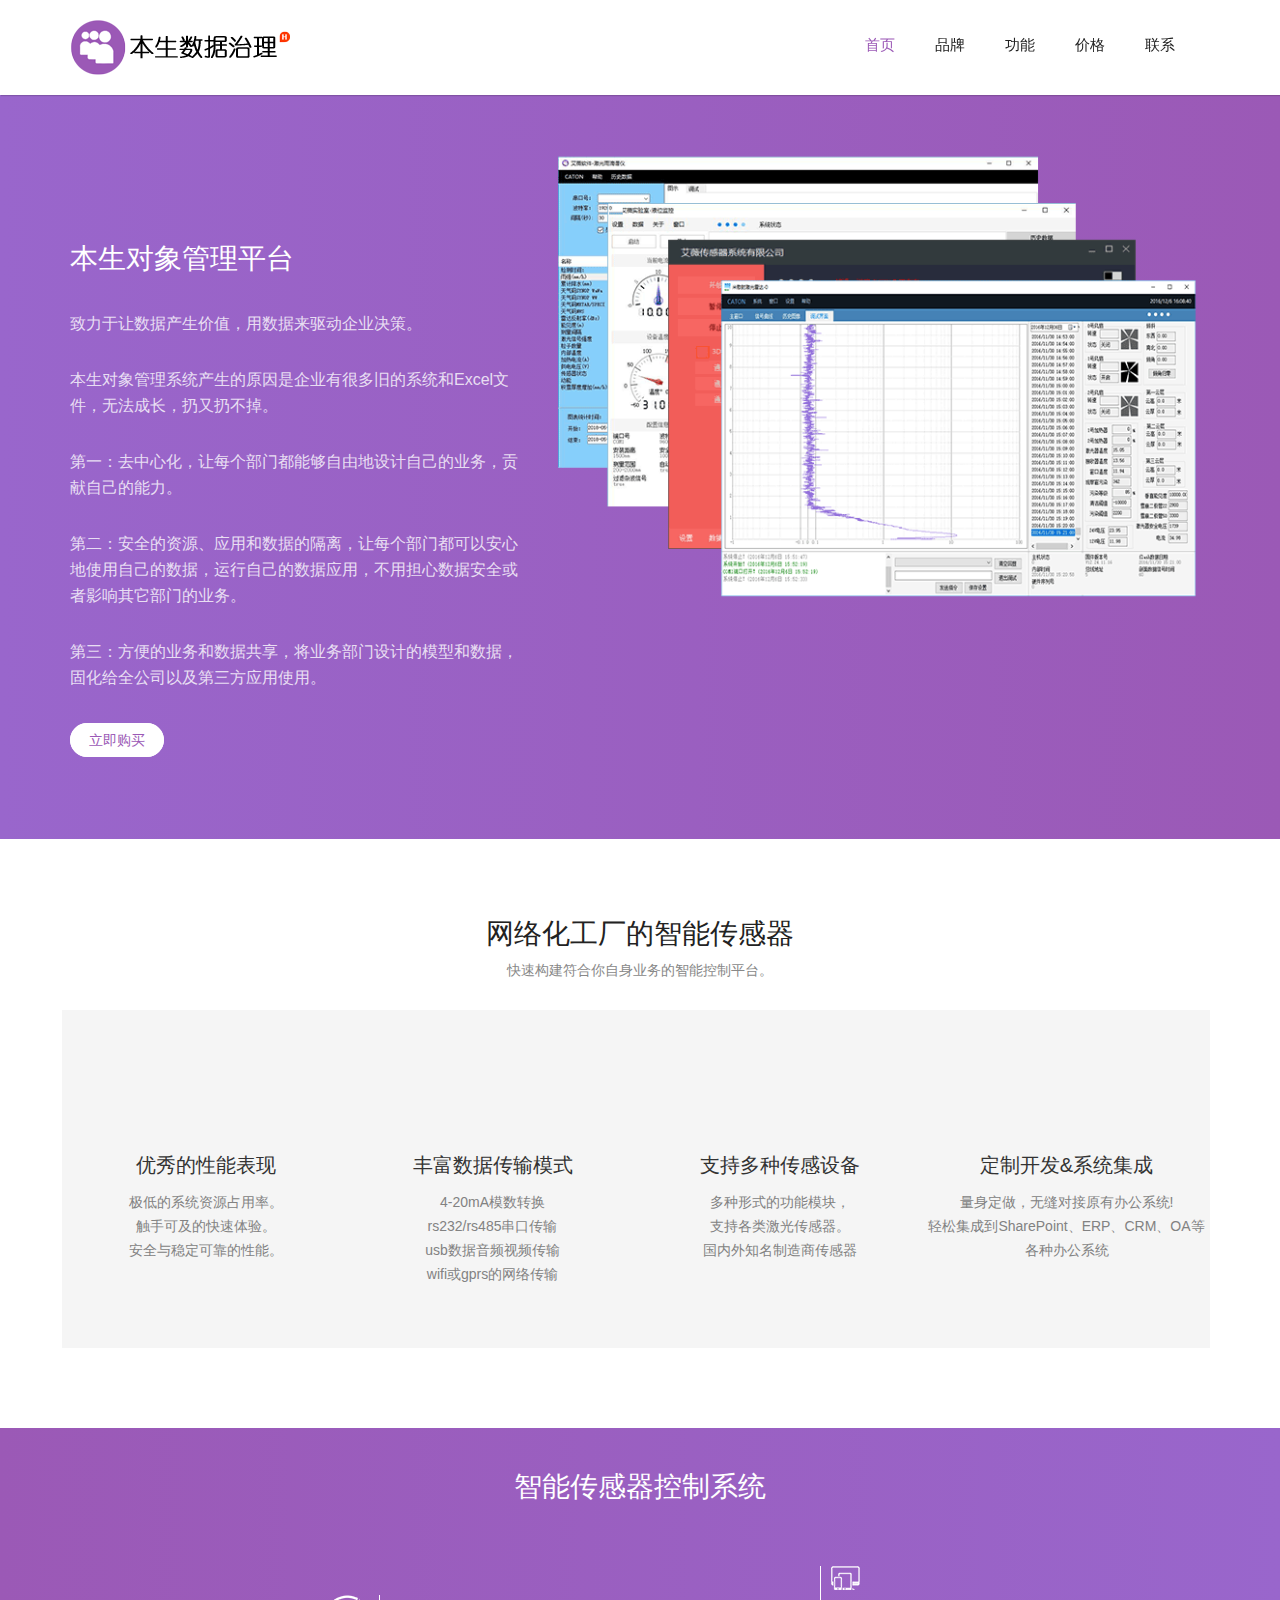
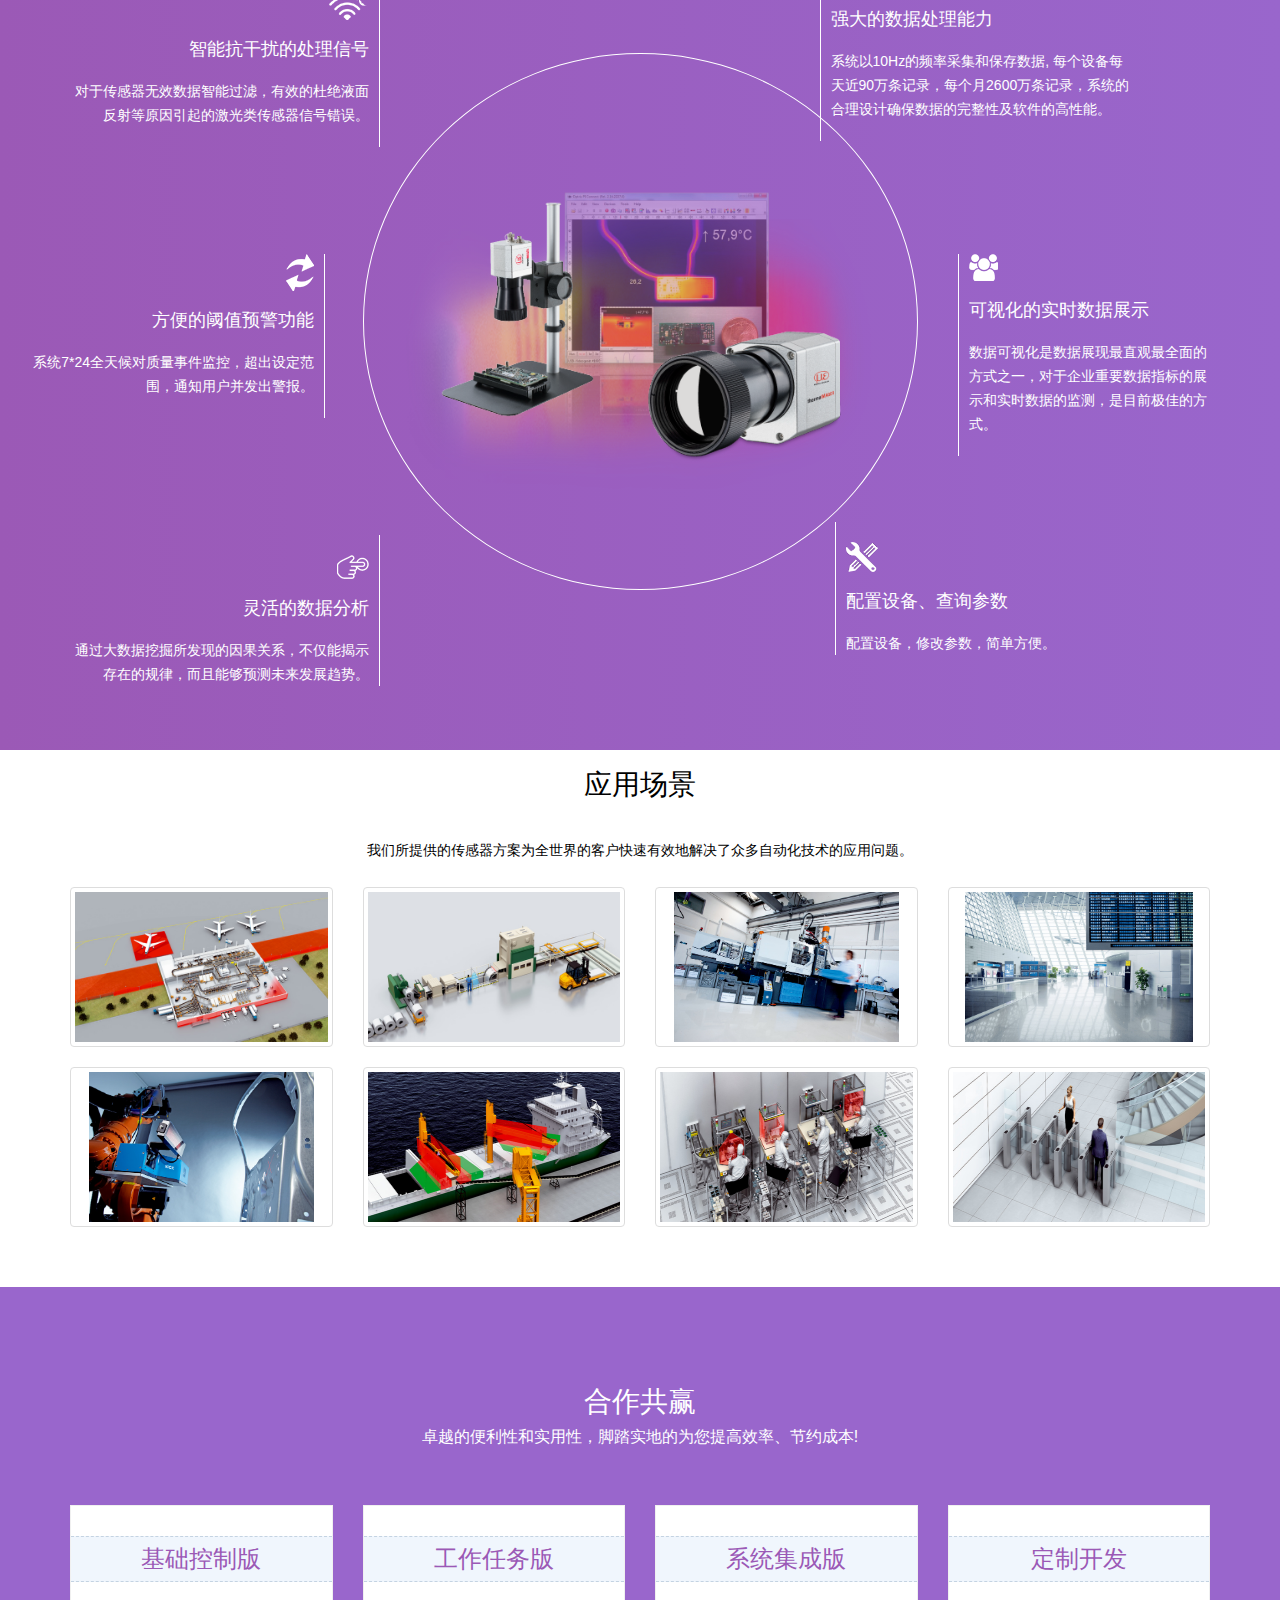
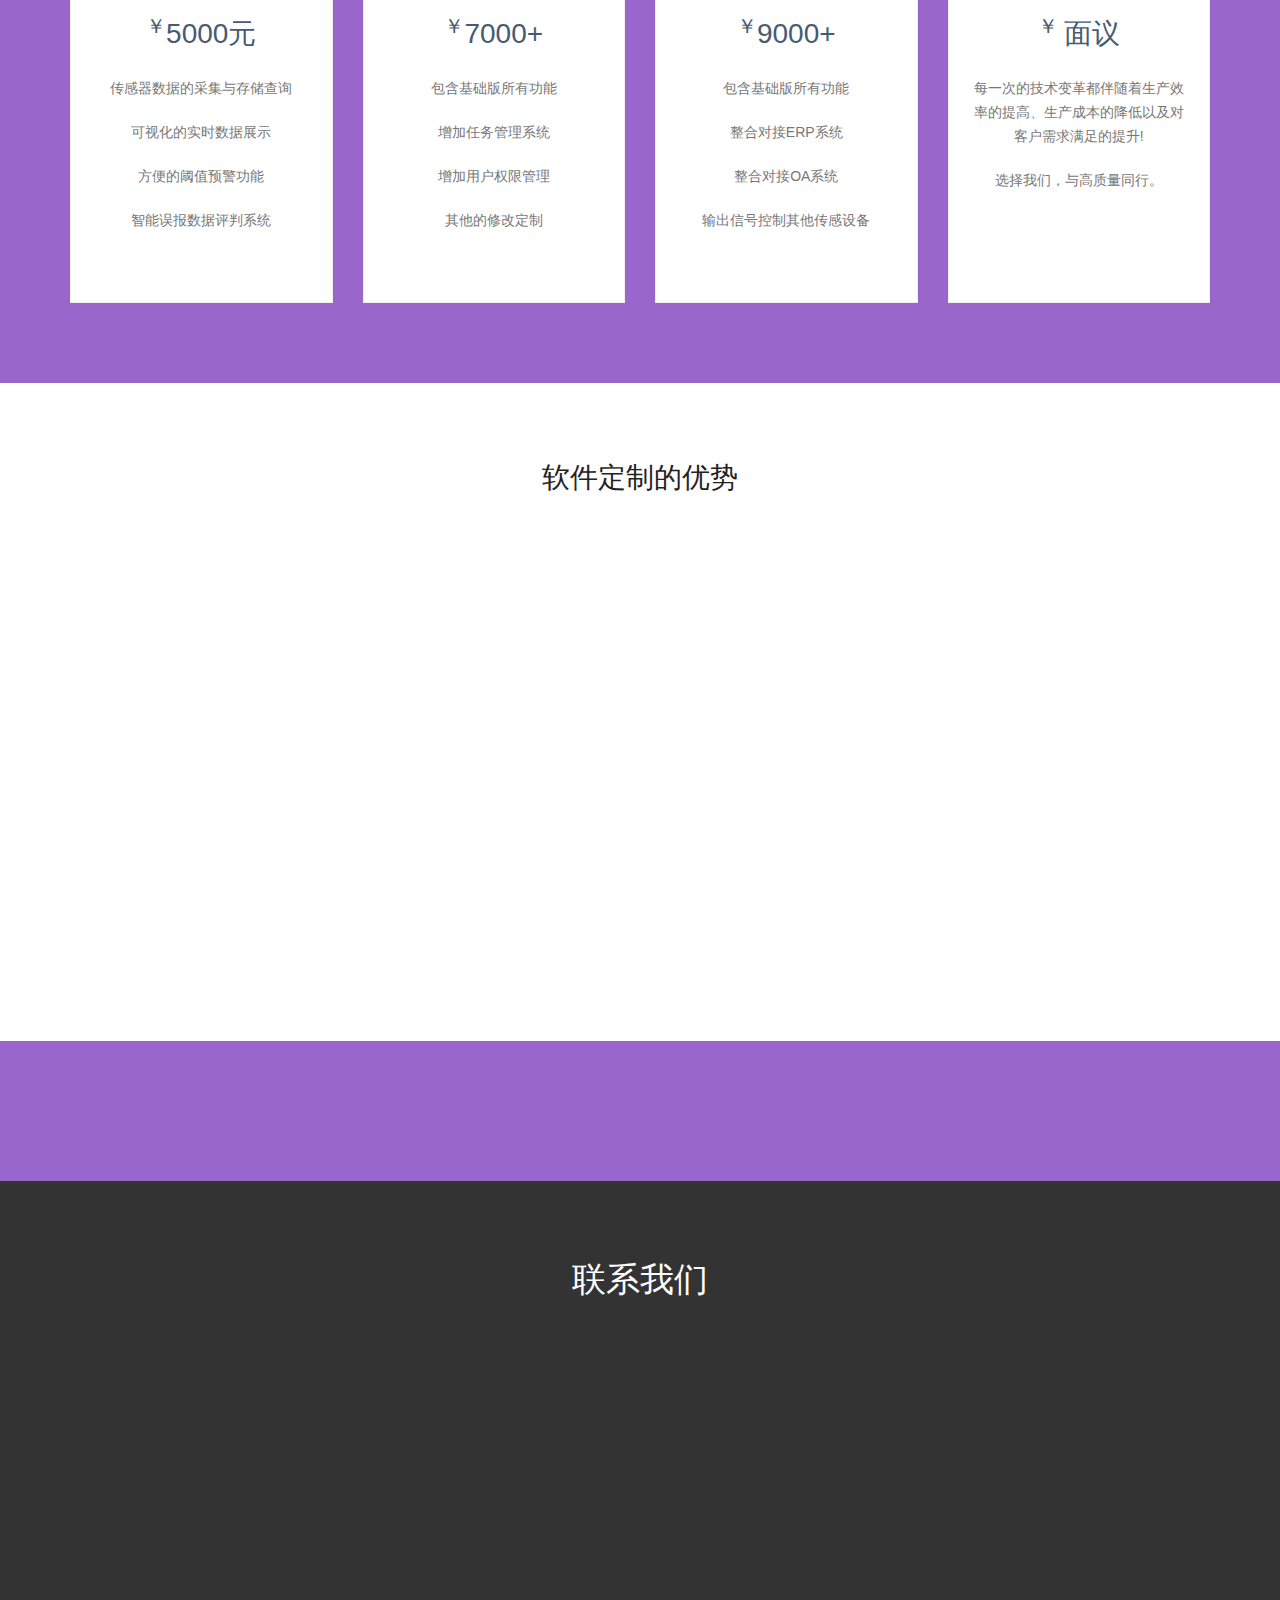
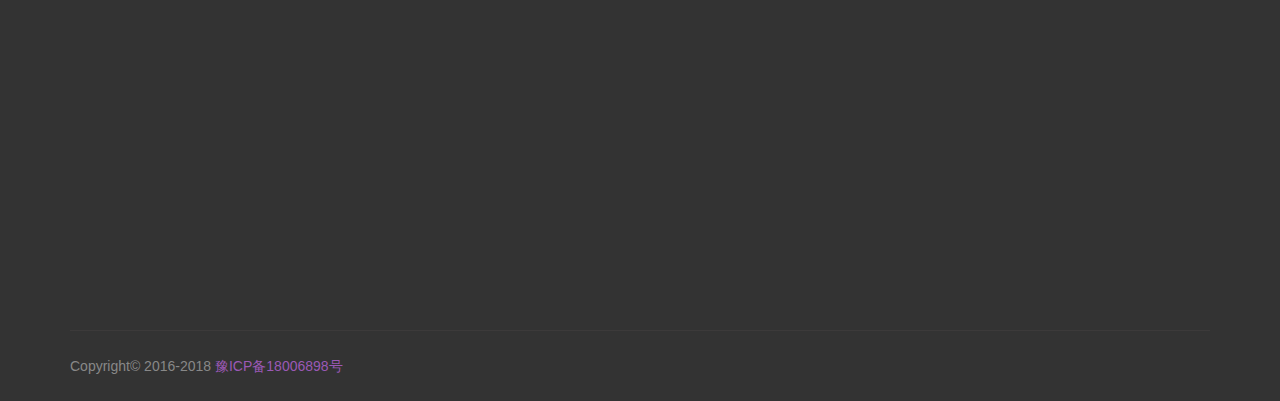
==== index.html @ 5e7d5fd2 "修改首页" ====
<!doctype html>
<html>

<head>
	<meta charset="utf-8">
	<meta name="viewport" content="width=device-width, maximum-scale=1">
	<title>本生对象管理平台</title>
	<meta name="keywords" content="是一个由领域驱动，自我成长的数据开发治理管理平台" />
	<meta name="description" content="致力于让数据产生价值，用数据来驱动企业决策。可方便的简化ERP，MES等系统。" />
	<link rel="icon" href="favicon.ico" type="image/png">
	<link href="Home/css/bootstrap.min.css" rel="stylesheet" type="text/css">
	<link href="Home/css/style.css" rel="stylesheet" type="text/css">
	<link href="Home/css/font-awesome.css" rel="stylesheet" type="text/css">
	<link href="Home/css/animate.css" rel="stylesheet" type="text/css">
	<link href="Home/css/fancybox/jquery.fancybox.css" rel="stylesheet">
	<link href="Home/css/magnific-popup.css" rel="stylesheet">
	<link href="Home/css/gallery-1.css" rel="stylesheet">
	<link rel="stylesheet" href="Home/css/owl.carousel.css">
	<link rel="stylesheet" href="Home/css/owl.theme.css">
</head>

<body>

	<!--Header_section-->
	<header id="header_wrapper">
		<div class="container">
			<div class="header_box">
				<div class="logo">
					<a href="#">
						<img src="Home/img/logo_ieeve.png" alt="本生对象管理平台">
					</a>
				</div>
				<nav class="navbar navbar-inverse" role="navigation">
					<div class="navbar-header">
						<button type="button" id="nav-toggle" class="navbar-toggle" data-toggle="collapse" data-target="#main-nav">
							<span class="sr-only">导航</span>
							<span class="icon-bar"></span>
							<span class="icon-bar"></span>
							<span class="icon-bar"></span>
						</button>
					</div>
					<div id="main-nav" class="collapse navbar-collapse navStyle">
						<ul class="nav navbar-nav" id="mainNav">
							<li class="active">
								<a href="#hero_section" class="scroll-link">首页</a>
							</li>
							<li>
								<a href="#aboutUs" class="scroll-link">品牌</a>
							</li>
							<li>
								<a href="#feature-section" class="scroll-link">功能</a>
							</li>
							<li>
								<a href="#pricing" class="scroll-link">价格</a>
							</li>
							<li>
								<a href="#contact" class="scroll-link">联系</a>
							</li>
						</ul>
					</div>
				</nav>
			</div>
		</div>
	</header>
	<!--Header_section-->

	<!--Hero_Section-->
	<section id="hero_section" class="top_cont_outer">
		<div class="hero_wrapper">
			<div class="container">
				<div class="hero_section">
					<div class="row">
						<div class="col-lg-5 col-sm-7">
							<div class="top_left_cont fadeInDown animated">
								<h2>
									<strong></strong>本生对象管理平台</h2>
								<p>致力于让数据产生价值，用数据来驱动企业决策。</p>
								<p>本生对象管理系统产生的原因是企业有很多旧的系统和Excel文件，无法成长，扔又扔不掉。</p>
								<p>第一：去中心化，让每个部门都能够自由地设计自己的业务，贡献自己的能力。
								<p>第二：安全的资源、应用和数据的隔离，让每个部门都可以安心地使用自己的数据，运行自己的数据应用，不用担心数据安全或者影响其它部门的业务。</p>
                                <p>第三：方便的业务和数据共享，将业务部门设计的模型和数据，固化给全公司以及第三方应用使用。</p>
								<a href="#pricing" class="read_more2">立即购买</a>
							</div>
						</div>
						<div class="col-lg-7 col-sm-5">
							<img src="Home/img/main_device.png" class="zoomIn  animated" alt="" />
						</div>
					</div>
				</div>
			</div>
		</div>
	</section>
	<!--Hero_Section-->

	<section id="aboutUs">
		<!--Aboutus-->
		<div class="inner_wrapper">
			<div class="container">
				<h2>网络化工厂的智能传感器 </h2>
				<div class="text-center">快速构建符合你自身业务的智能控制平台。</div>
				<div class="inner_section">
					<div class="lightspot-box">
						<ul>
							<li>
								<div class="lightspot-img01"></div>
								<h3>优秀的性能表现</h3>
								<p>极低的系统资源占用率。
									<br/>触手可及的快速体验。
									<br/>安全与稳定可靠的性能。
									<br/>
									<br/>
								</p>
							</li>
							<li>
								<div class="lightspot-img02"></div>
								<h3>丰富数据传输模式</h3>
								<p>4-20mA模数转换
									<br/>rs232/rs485串口传输
									<br/>usb数据音频视频传输
									<br/>wifi或gprs的网络传输
									<br/>
								</p>
							</li>
							<li>
								<div class="lightspot-img03"></div>
								<h3>支持多种传感设备</h3>
								<p>多种形式的功能模块，
									<br/>支持各类激光传感器。
									<br/> 国内外知名制造商传感器
								</p>
							</li>
							<li>
								<div class="lightspot-img04"></div>
								<h3>定制开发&系统集成</h3>
								<p>量身定做，无缝对接原有办公系统!
									<br/> 轻松集成到SharePoint、ERP、CRM、OA等各种办公系统
									<br/>
									<br/>
								</p>
							</li>
						</ul>
					</div>


				</div>
			</div>
		</div>
	</section>
	<!--Aboutus-->

	<!-- START FEATURES SECTION -->
	<section id="feature-section" class="section-padding">
		<div class="container">
			<div class="row">
				<div class="col-lg-12">
					<div class="feature-top common-section-white-top">
						<h2>智能传感器控制系统</h2>

					</div>
				</div>
			</div>

			<div class="feature-bottom">
				<div class="row">
					<!-- feature left start -->
					<div class="col-lg-3 col-md-4">
						<div class="row">
							<!-- feature left-top -->
							<div class="col-lg-12 col-md-12 col-sm-6">
								<div class="feature-left-top feature-multi-left">
									<img src="Home/img/wifi.png" alt="wifi" />
									<h4>智能抗干扰的处理信号</h4>
									<p>对于传感器无效数据智能过滤，有效的杜绝液面反射等原因引起的激光类传感器信号错误。</p>
								</div>
							</div>
							<!-- feature left-middle -->
							<div class="col-lg-12 col-md-12 col-sm-6">
								<div class="feature-left-middle feature-multi-left">
									<img src="Home/img/refresh.png" alt="refresh" />
									<h4>方便的阈值预警功能</h4>
									<p>系统7*24全天候对质量事件监控，超出设定范围，通知用户并发出警报。</p>
								</div>
							</div>
							<!-- feature left-bottom -->
							<div class="col-lg-12 col-md-12 col-sm-6">
								<div class="feature-left-bottom feature-multi-left tab-hide">
									<img src="Home/img/touch.png" alt="touch" />
									<h4>灵活的数据分析</h4>
									<p>通过大数据挖掘所发现的因果关系，不仅能揭示存在的规律，而且能够预测未来发展趋势。</p>
								</div>
							</div>
						</div>
					</div>

					<!-- feature middle start -->
					<div class="col-lg-6 col-md-4">
						<div class="feature-middle">
							<img src="Home/img/thermoIMAGER.png" alt="feature-img" class="img-responsive" />
						</div>
					</div>

					<!-- feature right start -->

					<div class="col-lg-3 col-md-4">
						<!-- feature right-top -->
						<div class="row">
							<div class="col-lg-12 col-md-12 col-sm-6">
								<div class="feature-right-top feature-multi-right tab-hide">
									<img src="Home/img/responsive.png" alt="responsive" />
									<h4>强大的数据处理能力</h4>
									<p>系统以10Hz的频率采集和保存数据, 每个设备每天近90万条记录，每个月2600万条记录，系统的合理设计确保数据的完整性及软件的高性能。</p>
								</div>
							</div>
						</div>
						<!-- feature right-middle -->
						<div class="col-lg-12 col-md-12 col-sm-6">
							<div class="feature-right-middle feature-multi-right">
								<img src="Home/img/users.png" alt="users" />
								<h4>可视化的实时数据展示</h4>
								<p>数据可视化是数据展现最直观最全面的方式之一，对于企业重要数据指标的展示和实时数据的监测，是目前极佳的方式。</p>
							</div>
						</div>
						<!-- feature right-bottom -->
						<div class="col-lg-12 col-md-12 col-sm-6">
							<div class="feature-right-bottom feature-multi-right">
								<img src="Home/img/setting.png" alt="setting" />
								<h4>配置设备、查询参数</h4>
								<p>配置设备，修改参数，简单方便。</p>
							</div>
						</div>
					</div>
				</div>
			</div>
		</div>
	</section>
	<!-- / END FEATURES SECTION -->
	<!-- START SCREENSHOTS SECTION -->
	<section id="screenshots-section" class="section-padding">
		<div class="container screenshot text-center">
			<div class="row">
				<div class="col-lg-12">
					<div class="screenshots-top common-section-blue-top">
						<h2>应用场景</h2>
						<p>我们所提供的传感器方案为全世界的客户快速有效地解决了众多自动化技术的应用问题。</p>
					</div>
				</div>
			</div>
			<div class="row">
				<div class="col-sm-6 col-md-3">
					<a href="Home/img/scene/IM0044868.jpg" class="thumbnail">
						<img style="height: 150px;" src="Home/img/scene/IM0044868.jpg" alt="聚焦第四次工业革命">
					</a>
				</div>
				<div class="col-sm-6 col-md-3">
					<a href="Home/img/scene/IM0046557.jpg" class="thumbnail">
						<img style="height: 150px;" src="Home/img/scene/IM0046557.jpg" alt="聚焦第四次工业革命">
					</a>
				</div>
				<div class="col-sm-6 col-md-3">
					<a href="Home/img/scene/IM0053420.jpg" class="thumbnail">
						<img style="height: 150px;" src="Home/img/scene/IM0053420.jpg" alt="聚焦第四次工业革命">
					</a>
				</div>
				<div class="col-sm-6 col-md-3">
					<a href="Home/img/scene/IM0053591.jpg" class="thumbnail">
						<img style="height: 150px;" src="Home/img/scene/IM0053591.jpg" alt="聚焦第四次工业革命">
					</a>
				</div>
			</div>
			<div class="row">
				<div class="col-sm-6 col-md-3">
					<a href="Home/img/scene/IM0054672.jpg" class="thumbnail">
						<img style="height: 150px;" src="Home/img/scene/IM0054672.jpg" alt="聚焦第四次工业革命">
					</a>
				</div>
				<div class="col-sm-6 col-md-3">
					<a href="Home/img/scene/IM0058844.jpg" class="thumbnail">
						<img style="height: 150px;" src="Home/img/scene/IM0058844.jpg" alt="聚焦第四次工业革命">
					</a>
				</div>
				<div class="col-sm-6 col-md-3">
					<a href="Home/img/scene/IM0065085.jpg" class="thumbnail">
						<img style="height: 150px;" src="Home/img/scene/IM0065085.jpg" alt="聚焦第四次工业革命">
					</a>
				</div>
				<div class="col-sm-6 col-md-3">
					<a href="Home/img/scene/IM0073026.jpg" class="thumbnail">
						<img style="height: 150px;" src="Home/img/scene/IM0073026.jpg" alt="聚焦第四次工业革命">
					</a>
				</div>
			</div>
			<div>
				<br/>
				<br/>
			</div>
		</div>
	</section>
	<!-- / END SCREENSHOTS SECTION -->

	<section id="pricing" class="pricing-container page_section">
		<div class="container">
			<h2>合作共赢</h2>
			<h6>卓越的便利性和实用性，脚踏实地的为您提高效率、节约成本!</h6>
			<div class="row">
				<div class="col-md-3 col-sm-3 col-xs-12">
					<div class="pricing">
						<div class="pricing-title">
							<p>基础控制版</p>
						</div>
						<div class="pricing-price">
							<p>
								<sup>￥</sup>5000元 </p>
						</div>
						<div class="pricing-features">
							<p>传感器数据的采集与存储查询</p>
							<p>可视化的实时数据展示</p>
							<p>方便的阈值预警功能</p>
							<p>智能误报数据评判系统</p>

						</div>
						<div class="pricing_btn">

						</div>
					</div>
				</div>
				<div class="col-md-3 col-sm-3 col-xs-12">
					<div class="pricing">
						<div class="pricing-title">
							<p>工作任务版</p>
						</div>
						<div class="pricing-price">
							<p>
								<sup>￥</sup>7000+</p>
						</div>
						<div class="pricing-features">
							<p>包含基础版所有功能</p>
							<p>增加任务管理系统</p>
							<p>增加用户权限管理</p>
							<p>其他的修改定制</p>
						</div>
						<div class="pricing_btn">

						</div>
					</div>
				</div>
				<div class="col-md-3 col-sm-3 col-xs-12">
					<div class="pricing">
						<div class="pricing-title">
							<p>系统集成版</p>
						</div>
						<div class="pricing-price">
							<p>
								<sup>￥</sup>9000+</p>
						</div>
						<div class="pricing-features">
							<p>包含基础版所有功能</p>
							<p>整合对接ERP系统</p>
							<p>整合对接OA系统</p>
							<p>输出信号控制其他传感设备</p>
						</div>
						<div class="pricing_btn">

						</div>
					</div>
				</div>
				<div class="col-md-3 col-sm-3 col-xs-12">
					<div class="pricing">
						<div class="pricing-title">
							<p>定制开发</p>
						</div>
						<div class="pricing-price">
							<p>
								<sup>￥ </sup>面议</p>
						</div>
						<div class="pricing-features">
							<p>每一次的技术变革都伴随着生产效率的提高、生产成本的降低以及对客户需求满足的提升!</p>
							<p>选择我们，与高质量同行。</p>
							<p></p>
							<p></p>
						</div>
						<div class="pricing_btn">

						</div>
					</div>
				</div>
			</div>
			<!--- END ROW -->
		</div>
		<!--- END CONTAINER -->
	</section>
	<!--Aboutus-->
	<section id="aboutUs">
		<div class="inner_wrapper">
			<div class="container">
				<h2>软件定制的优势</h2>
				<div class="inner_section">
					<div class="row">
						<div class=" col-lg-4 col-md-4 col-sm-4 col-xs-12 pull-right">
							<img src="Home/img/about-img.png" class="delay-03s animated wow zoomIn" alt="">
						</div>
						<div class=" col-lg-7 col-md-7 col-sm-7 col-xs-12 pull-left">
							<div class=" delay-01s animated fadeInDown wow animated">
								<h3>可根据客户的需求，量身定制一系列符合客户实际应用的软件。</h3>
								<br/>
								<p>
									<b>☆针对性强</b>
									<br/> &nbsp;&nbsp;&nbsp;&nbsp;&nbsp;&nbsp;&nbsp;&nbsp;每一个软件的开发都要经过细致的系统分析，针对不同企业的情况，编制最适用的程序。在编写软件的过程中，可以将管理者的最新管理思路或者最科学的管理模式融入到软件的数学模型中，从而大大提高了软件的科学价值，带给企业巨大的经济效益;
									<br/>
									<b>☆使用方便</b>
									<br/> &nbsp;&nbsp;&nbsp;&nbsp;&nbsp;&nbsp;&nbsp;&nbsp;完全根据企业现有的工作流程编制程序，用户只需具备基本的计算机使用知识，就可以自如的操控软件，不必进行复杂的培训;
									<br/>
									<b>☆费用低廉</b>
									<br/> &nbsp;&nbsp;&nbsp;&nbsp;&nbsp;&nbsp;&nbsp;&nbsp;定制软件根据企业实际情况，编制企业所需的功能模块，删除没有实际使用价值的功能，最大限度的缩短开发周期，从而节省开发费用;
									<br/>
									<b>☆服务周到</b>
									<br/> &nbsp;&nbsp;&nbsp;&nbsp;&nbsp;&nbsp;&nbsp;&nbsp;定制软件在使用过程中出现的问题，全部由开发商上门解决，对于在调试期内的软件，可以根据实际应用做一些小范围调整，对于一些非定制软件产生的使用故障，也可以由开发商统一解决。
								</p>
								<br/>

							</div>
						</div>

					</div>


				</div>
			</div>
		</div>
	</section>
	<!--Aboutus-->


	<section id="clients">
		<!--page_section-->
		<!--page_section-->
		<div class="client_logos">
			<!--client_logos-->
			<div class="container">
				<ul class="fadeInRight animated wow">
					<li>
						<a href="https://www.sick.com" target="_blank">SICK 中国</a>
					</li>
					<li>
						<a href="https://www.micro-epsilon.com/" target="_blank">德国米铱</a>
					</li>
					<li>
						<a href="https://www.pepperl-fuchs.com/" target="_blank">倍加福</a>
					</li>
				</ul>
			</div>
		</div>
	</section>
	<!--client_logos-->
	<!--Footer-->
	<footer class="footer_wrapper" id="contact">
		<div class="container">
			<section class="page_section contact" id="contact">
				<div class="contact_section">
					<h2>联系我们</h2>
					<div class="row">
						<div class="col-lg-4">

						</div>
						<div class="col-lg-4">

						</div>
						<div class="col-lg-4">

						</div>
					</div>
				</div>
				<div class="row">
					<div class="col-lg-4 wow fadeInLeft">
						<div class="contact_info">
							<div class="detail">
								<h4>业务咨询：</h4>
								<p>13271515217</p>
							</div>
							<div class="detail">
								<h4>技术支持:</h4>
								<p>
									<a href="http://www.acctc.com/">www.acctc.com</a>
								</p>
								<p>QQ：
									<a href="tencent://Message/?Uin=30652805&amp;websiteName=q-zone.qq.com&amp;Menu=yes">30652805</a>
								</p>
							</div>
							<div class="detail">
								<h4>邮箱</h4>
								<p>ieeve@foxmail.com </p>
							</div>
						</div>



						<ul class="social_links">
							<li class="twitter animated bounceIn wow delay-02s">
								<a href="javascript:void(0)">
									<i class="fa fa-twitter"></i>
								</a>
							</li>
							<li class="facebook animated bounceIn wow delay-03s">
								<a href="javascript:void(0)">
									<i class="fa fa-facebook"></i>
								</a>
							</li>
							<li class="pinterest animated bounceIn wow delay-04s">
								<a href="javascript:void(0)">
									<i class="fa fa-pinterest"></i>
								</a>
							</li>
							<li class="gplus animated bounceIn wow delay-05s">
								<a href="javascript:void(0)">
									<i class="fa fa-google-plus"></i>
								</a>
							</li>
						</ul>
					</div>
					<div class="col-lg-8 wow fadeInLeft delay-06s">
						<div class="form">
							<!--NOTE: Update your email Id in "contact_me.php" file in order to receive emails from your contact form-->

							<div class="control-group">
								<div class="controls">
									<input type="text" class="form-control input-text" placeholder="您的姓名" id="name" required data-validation-required-message="Please enter your name"
									/>
									<p class="help-block"></p>
								</div>
							</div>
							<div class="control-group">
								<div class="controls">
									<input type="email" class="form-control input-text" placeholder="您的电话" id="email" required data-validation-required-message="Please enter your email"
									/>
								</div>
							</div>

							<div class="control-group">
								<div class="controls">
									<textarea rows="10" cols="100" class="form-control input-text" placeholder="说点什么吧..." id="message" required data-validation-required-message="Please enter your message"
									 minlength="5" data-validation-minlength-message="Min 5 characters" maxlength="999" style="resize:none"></textarea>
								</div>
							</div>
							<div id="success"> </div>
							<!-- For success/fail messages -->
							<button type="submit" class="btn btn-primary input-btn pull-right">发送</button>
							<br />


						</div>
					</div>
				</div>
			</section>
		</div>
		<div class="container">
			<div class="footer_bottom">Copyright© 2016-2018
				<a href='http://www.miitbeian.gov.cn' target='_blank'>豫ICP备18006898号</a>
			</div>
		</div>
	</footer>

	<script type="text/javascript" src="Home/js/jquery-1.11.0.min.js"></script>
	<script type="text/javascript" src="Home/js/bootstrap.min.js"></script>
	<script type="text/javascript" src="Home/js/jquery-scrolltofixed.js"></script>
	<script type="text/javascript" src="Home/js/jquery.nav.js"></script>
	<script type="text/javascript" src="Home/js/jquery.easing.1.3.js"></script>
	<script type="text/javascript" src="Home/js/jquery.isotope.js"></script>
	<script type="text/javascript" src="Home/js/wow.js"></script>


	<script src="Home/js/jquery.fancybox.pack.js"></script>
	<script src="Home/js/jquery.fancybox-media.js"></script>
	<script src="Home/js/modernizr.custom.js"></script>
	<script src="Home/js/jquery.isotope.min.js"></script>
	<script src="Home/js/jquery.magnific-popup.min.js"></script>

	<script src="Home/contact/jqBootstrapValidation.js"></script>
	<script src="Home/contact/contact_me.js"></script>
	<script type="text/javascript" src="Home/js/custom.js"></script>

	<script type="text/javascript" src="Home/js/smoothscroll.js"></script>
	<script type="text/javascript" src="Home/js/owl.carousel.min.js"></script>

	<script type="text/javascript" src="Home/js/main.js"></script>
</body>

</html>
---- Home/css/style.css ----
@charset "utf-8";
ul {
    list-style: none;
}

.figure {
    margin: 0px;
}

img {
    max-width: 100%;
}

a, a:hover, a:active {
    outline: 0px !important;
	color:#9b59b6;
}
.clear {
    clear: both;
    display: block;
    overflow: hidden;
    visibility: hidden;
    width: 0;
    height: 0;
}
.clearfix:before,
.clearfix:after {
    content: '\0020';
    display: block;
    overflow: hidden;
    visibility: hidden;
    width: 0;
    height: 0;
}

.clearfix:after {
    clear: both;
}
::selection {
	background: #9b59b6;
	color: #fff
}

::-moz-selection {
	background: #9b59b6;
	color: #fff
}

/* Styles
---------------------------------*/
body {
    background: #fff;
    font-family: "Microsoft Yahei",arial,"Hiragino Sans GB",sans-serif;
    font-size: 14px;
    font-weight: normal;
    color: #888888;
    margin: 0;
}

h2 {
    font-size: 28px;
    color: #222222;
    font-weight: normal;
    text-align: center;
    text-transform: uppercase;
}

h3 {
    color: #222222;
    font-size: 18px;
    margin: 0 0 5px 0;
}

h6 {
    font-size: 16px;
    color: #888888;
    font-weight: 400;
    text-align: center;
    margin: 0 0 60px 0;
}

p {
    line-height: 24px;
    margin: 0;
}

/* Header Styles
---------------------------------*/

#header_wrapper {
    background: #ffffff;
    padding: 20px 0px;
    box-shadow: 1px 1px 1px rgba(0, 0, 0, 0.16);
  /* border-bottom: rgb(159, 92, 185) solid 1px;*/
}

.header_box {
    position: relative;
}

.logo {
    float: left;
    position: relative;
    z-index: 2;
}

.res-nav_click {
    display: none;
}
	
.join-us {
    text-align: center;
    width: 100%;
    margin-bottom: 70px;
}
.join-us a {
    border-radius: 20px;
    color: #fff;
    background: #9b59b6;
    padding: 10px 40px;
}
.join-us a:hover{
    background-color:#888;
}
/* Nav Styles
---------------------------------*/
.navbar-inverse {
    background-color: transparent;
    border-color: transparent;
}

.navbar {
    border: 0px solid #fff;
    min-height: 40px;
    margin-bottom: 0px;
}

.navbar-inverse .navbar-nav > li > a {
    color: #222;
}

.navStyle {
    float: right;
}

.navStyle ul {
    list-style: none;
    padding: 0px;
}

.navStyle ul li {
    display: inline-block;
    margin: 0 5px;
}

.navStyle ul li:first-child {
	/*margin:0px;*/;
}

.navStyle ul li a {
    display: block;
    font-size: 15px;
    color: #353535;
    text-decoration: none;
    text-transform: uppercase;
    transition: all 0.2s ease-in-out;
    -moz-transition: all 0.2s ease-in-out;
    -webkit-transition: all 0.2s ease-in-out;
}

.navStyle ul li a:hover {
    color: #2c85e6;
}

.navStyle > li > a:hover, .nav > li > a:focus {
    text-decoration: none;
    color: #df0031;
    background-color: transparent;
}

.navbar-inverse .navbar-nav > li > a:hover, .navbar-inverse .navbar-nav > li > a:focus {
    color: #9b59b6;
    background-color: #eee;
}

.navbar-inverse .navbar-nav > .active > a, .navbar-inverse .navbar-nav > .active > a:hover, .navbar-inverse .navbar-nav > .active > a:focus {
    color: #9b59b6;
    background-color: transparent;
}

.navStyle > li.active > a,
.navStyle > li.active > a:hover {
    text-decoration: none;
    color: #df0031;
    background-color: transparent;
}

.borderLeft {
}

.borderTop {
    /* margin-top: 30px; */
}

.mrgTop {
    /* margin-top: 30px; */
}
/* Top_content
---------------------------------*/

.top_cont_outer {
    position: relative;
    background: #9b59b6;
    background: -webkit-linear-gradient(left, #9966cc 0%, #9b59b6 100%);
    filter: progid:DXImageTransform.Microsoft.gradient( startColorstr='#499bea', endColorstr='#207ce5', GradientType=1 );
}

.hero_section {
    position: relative;
    padding-top: 50px;
}

.white_pad {
    position: relative;
    right: 0px;
    bottom: 0px;
}

.white_pad img {
    position: absolute;
    right: 0px;
    bottom: 0px;
}

.top_left_cont {
    padding: 80px 0;
}

.top_left_cont h3 {
    font-size: 16px;
    color: #f56eab;
    margin: 0 0 20px 0;
    text-align: left;
    font-weight: 700;
}

.top_left_cont h2 {
    color: #FFF;
    line-height: 52px;
    margin: 0 0 26px 0;
    text-align: left;
    text-transform: capitalize;
}

.top_left_cont h2 strong {
    font-weight: 700;
    color: #feae3a;
    font-size: 50px;
}

.top_left_cont p {
    font-size: 16px;
    color: rgba(255, 255, 255, 0.8);
    margin: 0 0 30px 0;
    line-height: 26px;
}

a.read_more2 {
padding:8px 18px 8px 18px;
    width: 108px;
    height: 38px;
    line-height: 38px;
    border-radius: 23px;
    text-align: center;
    text-transform: uppercase;
    transition: all 0.2s ease-in-out;
    -moz-transition: all 0.2s ease-in-out;
    -webkit-transition: all 0.2s ease-in-out;
    background: #fff;
    color: #9b59b6;
    border: 1px solid #fff;
}

a.read_more2:hover {
    background: transparent;
    color: #fff;
    border: 1px solid #fff;
}

	







/* Services
---------------------------------*/

#service {
    padding: 60px 0px;
    background: #f3f3f3;
}

.service_wrapper {
    padding: 40px 0 40px;
}

.service_section {
}

.service_block {
    text-align: center;
    padding-left: 15px;
    padding-right: 15px;
    background: #0175cb;
    padding: 25px 15px 30px;
    position: relative;
    box-shadow: 1px 1px 1px rgba(0, 0, 0, 0.06);
    border-radius: 10px 10px 0 0;
    margin-bottom: 28px;
}

.service_icon {
    border: 2px solid #fdae3c;
    border-radius: 50%;
    width: 90px;
    height: 90px;
    margin: 0px auto 0;
    border: none !important;
}

.service_icon.icon2 {
    border: 2px solid #fdae3c;
}

.service_icon.icon3 {
    border: 2px solid #fdae3c;
}

.service_icon span {
    /* background: #f8f8f8; */
    border-radius: 50%;
    display: block;
    height: 100%;
    width: 100%;
}

.service_icon i {
    color: #ffffff;
    font-size: 40px;
    margin-top: 0;
    position: relative;
    top: 20px;
    z-index: 20;
}

.service_block h3 {
    font-weight: 600;
    font-size: 18px;
    color: #fdae3b;
    margin: 20px 0 18px;
    text-transform: uppercase;
}

.service_block p {
    font-size: 14px;
    color: rgba(255, 255, 255, 0.76);
    margin: 0px;
}
	


/* Latest Work
---------------------------------*/


#work_outer {
    background: #f9f9f9;
    padding: 70px 0px;
    position: relative;
}

.work_pic {
    position: absolute;
    right: 0;
    top: 25%;
    width: 50%;
}

.inner_section {
    padding: 30px 0 10px;
}

.service-list {
    padding: 0 0 0 0;
    font-size: 14px;
    margin-bottom: 40px;
}

.service-list-col1 {
    float: left;
    width: 60px;
    text-align: center;
}

.service-list-col1 i {
    display:;
    color: #888;
    font-size: 19px;
    font-style: normal;
    line-height: 20px;
}

.service-list-col2 {
    overflow: hidden;
}

.page_section.alabaster {
    background: #fafafa;
}

.work_bottom {
    padding: 20px 0 0 0px;
}

.work_bottom span {
    font-size: 18px;
    color: #333333;
    display: block;
    margin: 0 0 20px 0;
}

a.contact_btn {
    background: #fff;
    text-transform: uppercase;
    display: block;
    width: 176px;
    height: 49px;
    text-align: center;
    line-height: 49px;
    font-size: 16px;
    color: #df0031;
    border-radius: 3px;
    font-weight: 600;
    border: 2px solid #df0031;
    transition: all 0.2s ease-in-out;
    -moz-transition: all 0.2s ease-in-out;
    -webkit-transition: all 0.2s ease-in-out;
}

a.contact_btn:hover {
    background: #df0031;
    color: #fff;
}

.input-text {
    background: transparent;
}


/* Portfolio
---------------------------------*/


#Portfolio {
    padding: 60px 0px;
}

.Portfolio-nav {
    padding: 0;
    margin: 0 0 45px 0;
    list-style: none;
    text-align: center;
}

.Portfolio-nav li {
    margin: 0 10px;
    display: inline;
}

.Portfolio-nav li a {
    display: inline-block;
    padding: 10px 22px;
    font-size: 13px;
    line-height: 20px;
    color: #222222;
    border-radius: 4px;
    text-transform: uppercase;
    background: #f7f7f7;
    margin-bottom: 5px;
    transition: all 0.3s ease-in-out;
    -moz-transition: all 0.3s ease-in-out;
    -webkit-transition: all 0.3s ease-in-out;
}

.Portfolio-nav li a:hover {
    background: #df0031;
    color: #fff;
    text-decoration: none;
}

.portfolioContainer {
    margin: 0 auto;
    padding-left: 15px;
    width: auto !important;
}

.Portfolio-box {
    text-align: center;
    width: 350px;
    overflow: hidden;
    float: left;
    padding: 12px 0px;
}

.Portfolio-box img {
    transition: all 0.3s ease-in-out;
    -moz-transition: all 0.3s ease-in-out;
    -webkit-transition: all 0.3s ease-in-out;
}

.Portfolio-box img:hover {
    opacity: 0.6;
}

.Portfolio-nav li a.current {
    background: #df0031;
    color: #fff;
    text-decoration: none;
}

img {
    /* max-width: 100%; */
}

/* no transition on .isotope container */

.isotope .isotope-item {
  /* change duration value to whatever you like */
    -webkit-transition-duration: 0.6s;
    -moz-transition-duration: 0.6s;
    transition-duration: 0.6s;
}

.isotope .isotope-item {
    -webkit-transition-property: -webkit-transform, opacity;
    -moz-transition-property: -moz-transform, opacity;
    transition-property: transform, opacity;
}

.page_section.paddind {
    padding-bottom: 60px;
}


/* Happy Clients
---------------------------------*/



#clients {
    padding: 0;
}

.client_area {
    width: 960px;
    margin: 0px auto;
}

.client_section {
    padding: 35px 0 0 0;
}

.client_section.btm {
    padding: 20px 0 0 0;
}

.client_profile {
    float: left;
    text-align: center;
}

.client_profile.flt {
    float: right;
}

.client_profile_pic {
    border-radius: 50%;
    border: 2px solid #f5f5f5;
    margin: 0 0 15px 0;
    width: 220px;
    height: 220px;
}

.client_profile_pic img {
    border-radius: 50%;
    border: 3px solid #f5f5f5;
}

.client_profile h3 {
    font-size: 18px;
    color: #49b5e7;
    margin: 0 0 0 0;
}

.client_profile span {
    display: block;
    font-size: 16px;
    color: #888888;
}

/* Clients
---------------------------------*/


.client_logos {
    background: #9966cc;
    padding: 60px 0;
    margin-top: 60px;
}

.client_logos ul {
    padding: 0;
    margin: 0;
    list-style: none;
    text-align: center;
}

.client_logos ul li {
    display: inline;
    margin: 0 25px;
}

.client_logos ul a {
    display: inline-block;
    margin: 0 20px;
	color:#ffffff;
}

.page_section.team {
    padding: 60px 0;
}

.page_section.team h6 {
    margin-bottom: 40px;
}



/* Team
---------------------------------*/
.team_section {
    max-width: 993px;
    margin: 0 auto;
}

.team_area {
    width: 30.66%;
    margin-right: 3.82979%;
    height: 490px;
    overflow: hidden;
    text-align: center;
    float: left;
}

.team_area span {
    margin-bottom: 24px;
    display: block;
}

.team_area:nth-of-type(3n+0) {
    margin: 0;
}

.team_box {
    width: auto;
    height: auto;
    position: relative;
    border-radius: 50%;
    margin: 7px 7px 25px 7px;
}

.team_box_shadow {
    transition: all 0.3s ease-in-out;
    -moz-transition: all 0.3s ease-in-out;
    -webkit-transition: all 0.3s ease-in-out;
    position: absolute;
    width: 100%;
    height: 26%;
    z-index: 10;
    bottom: 0px;
}

.team_box_shadow a {
    display: block;
    width: 100%;
    height: 100%;
    border-bottom: 4px solid #232323;
}

.team_box:hover .team_box_shadow {
    box-shadow: inset 0px 0px 0px 148px rgba(0, 0, 0, 0.31);
}

.team_box:hover ul {
    display: block;
    opacity: 1;
}

.team_box img {
    display: block;
    border-radius: 0%;
    width: 90%;
    margin: 0 auto;
}

.team_box ul {
    display: block;
    opacity: 0;
    padding: 0;
    margin: 0;
    list-style: none;
    position: absolute;
    left: 0;
    top: 86%;
    width: 100%;
    text-align: center;
    margin-top: -14px;
    z-index: 15;
    transition: all 0.6s ease-in-out;
    -moz-transition: all 0.6s ease-in-out;
    -webkit-transition: all 0.6s ease-in-out;
}

.team_box ul li {
    display: inline;
    margin: 0 11px;
}

.team_box ul li a { 
    display: inline-block;
    font-size: 28px;
    color: #fff;
    transition: all 0.3s ease-in-out;
    -moz-transition: all 0.3s ease-in-out;
    -webkit-transition: all 0.3s ease-in-out;
}

.team_box ul li a:hover, .team_box ul li a:focus {
    text-decoration: none;
}

.team_box ul li a.fa-twitter:hover {
    color: #55acee;
}

.team_box ul li a.fa-facebook:hover {
    color: #3b5998;
}

.team_box ul li a.fa-pinterest:hover {
    color: #cb2026;
}

.team_box ul li a.fa-google-plus:hover {
    color: #dd4b39;
}
 
#aboutUs {
    padding: 60px 0;
}

/* Contact
---------------------------------*/
.page_section.contact {
    padding: 90px 0 100px;
}
 
.contact_section {
    margin: 0 0 60px 0;
}

.contact_section h2 {
    font-size: 34px;
    color: #ffffff;
    margin: 0 0 50px 0;
    text-transform: uppercase;
}

.contact_block {
    text-align: center;
}

.contact_block_icon {
    border-radius: 50%;
    height: 85px;
    width: 85px;
    margin: 0px auto 20px;
}

.contact_block_icon.icon2 {
    border-color: #df0031;
}

.contact_block_icon.icon3 {
    border-color: #49b5e7;
}

.contact_block_icon span {
    background: none repeat scroll 0 0 #f56eab;
    border: 5px solid #fff;
    border-radius: 50%;
    display: block;
    height: 100%;
    width: 100%;
}

.contact_block_icon.icon2 {
    border-color: #df0031;
}

.contact_block_icon.icon2 span {
    background: #df0031;
}

.contact_block_icon.icon3 {
    border-color: #49b5e7;
}

.contact_block_icon.icon3 span {
    background: #49b5e7;
}

.contact_block_icon i {
    color: #fff;
    font-size: 36px;
    margin-top: 0;
    position: relative;
    top: 26px;
    z-index: 20;
}

.contact_block span {
    display: block;
    font-size: 16px;
    color: #ffffff;
    line-height: 20px;
}

.contact_block span a {
    display: block;
    font-size: 16px;
    color: #ffffff;
    line-height: 20px;
}

.contact_info {
    font-size: 15px;
    margin: 0 0 0 20px;
    padding-left: 0;
}

.contact_info  h3 {
    font-size: 24px;
    font-weight: 600;
    margin: 0 0 30px;
    color: #fff;
}

.contact_info p {
    line-height: 28px;
    display: block;
    font-size: 24px;
    color: rgba(255, 255, 255, 0.96);
    margin: 0 0 30px;
}

.social_links {
    padding:0;
    margin: 0;
    display: block;
    overflow: hidden;
    list-style: none;
}

.social_links li {
    float: left;
    margin-right: 4px;
}

.social_links li a {
    display: block;
    width: 50px;
    height: 50px;
    text-align: center;
    line-height: 50px;
    font-size: 25px;
    color: #fff;
}

.social_links li a:hover, .social_links li a:focus {
    text-decoration: none;
    border-radius: 80px;
}

.twitter a:hover {
    color: #55acee;
}

.facebook a:hover {
    color: #3b5998;
}

.pinterest a:hover {
    color: #cb2026;
}

.gplus a:hover {
    color: #dd4b39;
}
 

.form {
    margin: 0 66px 0 30px;
}

.input-text {
    padding: 15px 16px;
    border: 1px solid #232323;
    width: 100%;
    height: 50px;
    display: block;
    border-radius: 4px;
    font-size: 15px;
    color: #aaa;
    margin: 0 0 15px 0;
    transition: all 0.3s ease-in-out;
    -moz-transition: all 0.3s ease-in-out;
    -webkit-transition: all 0.3s ease-in-out;
}

.input-text:focus {
    border: 1px solid #fff;
    outline: 0;
    -webkit-box-shadow: inset 0 1px 1px rgba(0, 0, 0, 0.075), 0 0 8px rgba(124, 197, 118, 0.3);
    -moz-box-shadow: inset 0 1px 1px rgba(0, 0, 0, 0.075), 0 0 8px rgba(124, 197, 118, 0.3);
    box-shadow: inset 0 1px 1px rgba(0, 0, 0, 0.075), 0 0 8px rgba(124, 197, 118, 0.3);
}

.input-text.text-area {
    height: 230px;
    resize: none;
    overflow: auto;
    
}

.input-btn {
    width: 175px;
    height: 50px;
    letter-spacing: 0px;
    background: #2983e6;
    border-radius: 3px;
    color: #ffffff;
    font-size: 16px;
    text-transform: uppercase;
    font-weight: 600;
    border: 0px;
    transition: all 0.3s ease-in-out;
    -moz-transition: all 0.3s ease-in-out;
    -webkit-transition: all 0.3s ease-in-out;
}

.input-btn:hover {
    background: #fff;
    color: #222;
}

/* Footer
---------------------------------*/

.footer_wrapper {
    background: #333;
}

.footer_bottom {
    border-top: 1px solid #3C3A3A;
    padding: 25px 0;
}

.footer_bottom span {
    display: block;
    font-size: 14px;
    color: #cccccc;
    text-align: center;
}

.footer_bottom span a {
    display: inline-block;
    color: #2983e5;
    font-size: 16px;
    transition: all 0.3s ease-in-out;
    -moz-transition: all 0.3s ease-in-out;
    -webkit-transition: all 0.3s ease-in-out;
}

.footer_bottom span a:hover {
    color: #fff;
}

/* Animation Timers
---------------------------------*/
.delay-02s {
    animation-delay: 0.2s;
    -webkit-animation-delay: 0.2s;
}

.delay-03s {
    animation-delay: 0.3s;
    -webkit-animation-delay: 0.3s;
}

.delay-04s {
    animation-delay: 0.4s;
    -webkit-animation-delay: 0.4s;
}

.delay-05s {
    animation-delay: 0.5s;
    -webkit-animation-delay: 0.5s;
}

.delay-06s {
    animation-delay: 0.6s;
    -webkit-animation-delay: 0.6s;
}

.delay-07s {
    animation-delay: 0.7s;
    -webkit-animation-delay: 0.7s;
}

.delay-08s {
    animation-delay: 0.8s;
    -webkit-animation-delay: 0.8s;
}

.delay-09s {
    animation-delay: 0.9s;
    -webkit-animation-delay: 0.9s;
}

.delay-1s {
    animation-delay: 1s;
    -webkit-animation-delay: 1s;
}

.delay-12s {
    animation-delay: 1.2s;
    -webkit-animation-delay: 1.2s;
}


/*new_profolio*/



	
/* Portfolio */	
	
.container.portfolio_title {
    padding-bottom: 0px;
}

#portfolio {
    padding: 60px 0 40px;
}



/* Portfolio Filters */	

#filters {
    margin-top: 10px;
    margin-bottom: 40px;
    text-align: center;
    display: block;
    float: none;
    z-index: 2;
    position: relative;
}

#filters ul li {
    display: inline-block;
    margin: 0 5px;
}

#filters ul li a {
    display: block;
}

#filters ul li a h5 {
    background: none repeat scroll 0 0 #f7f7f7;
    border-radius: 4px;
    display: inline-block;
    
    line-height: 20px;
    margin-bottom: 5px;
    padding: 10px 22px;
    text-transform: uppercase;
    transition: all 0.3s ease-in-out 0s;
    background: #fff;
    border: #C2C2C2 solid 1px;
    color: #7C7C7C;
}

#filters ul li a:hover h5, #filters ul li a.active h5 {
    background: #fff;
    color: #2983e6;
    text-decoration: none;
    border: #2983e6 solid 1px;
}

.section-title h2 {
    color: #222222;
    font-size: 34px;
    letter-spacing: -1px;
    margin: 0 0 15px;
    text-align: center;
    text-transform: uppercase;
}

.section-title span {
    display: block;
    color: #888888;
    font-size: 16px;
    font-weight: 400;
    margin: 0 0 60px;
    text-align: center;
}
.service_block:before {
    position: absolute;
    content: '';
    height: 79px;
    width: 105%;
    background: rgba(255, 255, 255, 0.21);
    transform-style: preserve-3d;
    left: -9px;
    border-top: 1px dashed #c4d3e2;
    border-bottom: 1px dashed #c4d3e2;
    border-radius: 33px 33px 0 0;
} 
.page_section{
	padding: 80px 0 !important;
}
.help-block ul li{color:red}
.navbar-header {
    padding: 0 0 10px 0;
    border-bottom: 0px solid #008bff;
}
/*Price*/
.pricing-container {
	background: #9966cc;
}

.pricing-container h6,
.pricing-container h2{
    color: #fff;
}
.pricing {
    background: #fff none repeat scroll 0 0;
    border: 1px solid #f0f0f0;
    text-align: center;
}
.pricing-title{
	margin-top: 10px;
	margin-bottom: 10px;	
}
.pricing-title p{
	margin: 0;
	padding: 10px;
	text-align:center;
	font-size: 24px;
	color: #9b59b6;
	background: rgba(42, 131, 230, 0.07);
	border-top: 1px dashed #c4d3e2;
	border-bottom: 1px dashed #c4d3e2;
	margin: 30px 0;
}

.pricing-price{
	color: #485a71;
	font-size: 28px;
	padding: 10px 0;
	text-align: center;
}
.pricing-price p{
	background: #fff none repeat scroll 0 0;

}
.pricing-price p sup{font-size: 20px;}
.pricing-features{padding: 10px 0;}

.pricing-features p{
	color: #777;
	margin: 0;
	padding: 10px 20px;
}
.pricing_btn{
	padding: 20px 0 30px;
	text-align: center;
}
.pricing_btn a{
	background: #9966cc none repeat scroll 0 0;
	border: 1px solid #9b59b6;
	border-radius: 50px;
	color: #fff;
	font-size: 14px;
	padding: 10px 30px;
	transition: all 0.4s ease 0s;
}
.pricing_btn a:hover{background:#fff;border: 1px solid #eee;color:#485a71;}
/* Portfolio Items */	

#portfolio_wrapper {
    position: relative;
    padding: 0;
    width: 100%;
    margin: 0 auto;
    display: block;
}

#portfolio_wrapper .one-four {
    margin: 0!important;
    line-height: 0;
    width: 25%;
    padding: 0;
    position: relative;
}

.portfolio-item {
    padding: 0;
    position: relative;
    overflow: hidden;
}

.portfolio-item .portfolio_img {
    overflow: hidden;
    display: block;
    position: relative;
}

.portfolio-item .portfolio_img img {
    width: 100%;
    height: auto;
}

.portfolio-item:hover .item_overlay {
    opacity: 1;
    transition: all 0.4s ease 0s;
    -moz-transition: all 0.4s ease 0s;
    -webkit-transition: all 0.4s ease 0s;
    -ms-transition: all 0.4s ease 0s;
    -o-transition: all 0.4s ease 0s;
}

.item_overlay {
    width: 100%;
    height: 100%;
    position: absolute;
    top: 0;
    left: 0;
    opacity: 0;
    transition: all 0.3s ease 0s;
    -moz-transition: all 0.3s ease 0s;
    -webkit-transition: all 0.3s ease 0s;
    -o-transition: all 0.3s ease 0s;
    cursor: pointer;
}

.open-project-link {
    width: 100%;
    height: 100%;
    position: absolute;
    z-index: 100;
}

.item_overlay:hover {
    background: rgba(4, 141, 255, 0.6);
}

.item_info {
    position: absolute;
    height: 100px;
    width: 100%;
    top: 50%;
    margin-top: -50px;
    text-align: center;
}

.project_name {
    color: #fff;
    text-transform: uppercase;
    margin-top: 25px;
    
    opacity: 0;
    font-size: 18px;
    transition: all 0.2s ease 0s;
    -moz-transition: all 0.2s ease 0s;
    -webkit-transition: all 0.2s ease 0s;
    -ms-transition: all 0.2s ease 0s;
    -o-transition: all 0.2s ease 0s;
    position: relative;
    z-index: 10;
}

.portfolio-item:hover .project_name {
    opacity: 1;
    -webkit-transition: opacity .1s .2s;
    -moz-transition: opacity .1s .2s;
    -ms-transition: opacity .1s .2s;
    -o-transition: opacity .1s .2s;
    transition: opacity .1s .2s;
}

.project_catg {
    font-size: 14px;
    color: #fff;
    opacity: 0;
    margin-top: 0px;
    transition: all 0.2s ease 0s;
    -moz-transition: all 0.2s ease 0s;
    -webkit-transition: all 0.2s ease 0s;
    -ms-transition: all 0.2s ease 0s;
    -o-transition: all 0.2s ease 0s;
}

.portfolio-item:hover .project_catg {
    opacity: 0.8;
    -webkit-transition: opacity .1s .2s;
    -moz-transition: opacity .1s .2s;
    -ms-transition: opacity .1s .2s;
    -o-transition: opacity .1s .2s;
    transition: opacity .1s .2s;
}

.zoom-icon {
    left: 50%;
    margin-left: -20px;
    position: inherit;
    width: 40px;
    height: 40px;
    margin-top: 40px;
    opacity: 0;
    background: url(images/zoom.png);
    background-size: 40px 40px;
    transition: all 0.3s ease 0.1s;
    -moz-transition: all 0.3s ease 0.2s;
    -webkit-transition: all 0.3s ease 0.2s;
    -ms-transition: all 0.3s ease 0.2s;
    -o-transition: all 0.3s ease 0.2s;
}

.portfolio-item:hover .zoom-icon {
    opacity: 1;
    margin-top: 0px;
    -webkit-transition: opacity .3s .2s, margin-top .3s .2s;
    -moz-transition: opacity .3s .2s, margin-top .3s .2s;
    -ms-transition: opacity .3s .2s, margin-top .3s .2s;
    -o-transition: opacity .3s .2s, margin-top .3s .2s;
    transition: opacity .3s .2s, margin-top .3s .2s;
}
	
	
	
	
/* Portfolio Isotope Transitions */	

.isotope, .isotope .isotope-item {
    -webkit-transition-duration: 0.8s;
    -moz-transition-duration: 0.8s;
    -ms-transition-duration: 0.8s;
    -o-transition-duration: 0.8s;
    transition-duration: 0.8s;
}

.isotope {
    -webkit-transition-property: height, width;
    -moz-transition-property: height, width;
    -ms-transition-property: height, width;
    -o-transition-property: height, width;
    transition-property: height, width;
}

.isotope .isotope-item {
    -webkit-transition-property: -webkit-transform, opacity;
    -moz-transition-property: -moz-transform, opacity;
    -ms-transition-property: -ms-transform, opacity;
    -o-transition-property: -o-transform, opacity;
    transition-property: transform, opacity;
}

.isotope.no-transition, .isotope.no-transition .isotope-item, .isotope .isotope-item.no-transition {
    -webkit-transition-duration: 0s;
    -moz-transition-duration: 0s;
    -ms-transition-duration: 0s;
    -o-transition-duration: 0s;
    transition-duration: 0s;
}



/* Portfolio Expander */	



#project_container {
    display: none;
    background-color: #FFF;
}

#project-page-button-fullscreen {
    height: auto;
    z-index: 100;
    position: absolute;
    right: 30px;
    top: 30px;
}

#project-page-button-fullscreen li {
    display: inline-block;
    font-size: 30px;
}

#project-page-button-fullscreen li a {
    background: url(images/close.png) no-repeat #fff;
    background-size: 50px 50px;
    width: 50px;
    height: 50px;
    display: block;
    border-radius: 50px;
    opacity: 0.5;
}

#project-page-button-fullscreen li a:hover {
    opacity: 1;
}

#project-page-button {
    text-align: center;
    margin-bottom: 20px;
    height: auto;
    position: relative;
    z-index: 100;
}

#project-page-button li {
    display: inline-block;
    margin: 60px 10px 0px 10px;
    font-size: 30px;
}

#project_data {
    margin-bottom: 0px;
}

.project-section-title {
    text-align: center;
    margin-bottom: 40px;
}

.project-section-title h1 {
    margin-bottom: 5px!important;
    letter-spacing: 1px;
}

.project-page {
    background-color: #FFF;
    width: 100%;
    height: auto;
    left: 0;
    padding-bottom: 40px;
}

	
/* Portfolio*/	
	
	
.project-image-slider .bx-wrapper .bx-next {
    background: url("images/project_slider_right.png") no-repeat;
    background-size: 35px 65px;
    opacity: 0.3;
    right: -90px;
}

.project-image-slider .bx-wrapper .bx-prev {
    background: url("images/project_slider_left.png") no-repeat;
    background-size: 35px 65px;
    opacity: 0.3;
    left: -90px;
}

.project-image-slider .bx-wrapper .bx-next:hover, .project-image-slider .bx-wrapper .bx-prev:hover {
    opacity: 1;
    background-position: 0;
}

.project-image-slider .bx-wrapper .bx-controls-direction a {
    height: 65px;
    margin-top: -33px;
    outline: 0 none;
    position: absolute;
    text-indent: -9999px;
    top: 50%;
    width: 35px;
    z-index: 100;
}
	
/* Portfolio Normal Expander */		
	
.project-description {
    margin-top: 40px;
    margin-bottom: 20px;
    width: 100%;
    height: auto;
}

.small-border {
    height: 2px;
    width: 50px;
    background-color: #ddd;
    margin-bottom: 15px;
}

.visit-project {
    width: 100%;
    text-align: center;
    border-top: 1px solid #ddd;
    margin-top: 20px;
    padding: 55px 0 20px 0;
}

.project-description h5 {
    color: #222222;
    text-transform: uppercase;
    margin-bottom: 5px;
}
	
	
	
/* Portfolio FullScreen Expander */			
	
#cycle-loader {
    height: 32px;
    left: 50%;
    margin: -8px 0 0 -8px;
    position: absolute;
    top: 50%;
    width: 32px;
    z-index: 999;
}

#arrow_left {
    top: 50%;
    height: 60px;
    position: absolute;
    left: 30px;
    width: 32px;
    z-index: 1000;
    margin-top: -30px;
}

#arrow_right {
    top: 50%;
    height: 60px;
    position: absolute;
    right: 30px;
    width: 32px;
    z-index: 1000;
    margin-top: -30px;
}

#arrow_left:hover, #arrow_right:hover {
    margin-top: -28px;
}

#arrow_left:active, #arrow_right:active {
    margin-top: -28px;
}

div.mc-image {
    -webkit-transition: opacity 1s ease-in-out;
    -moz-transition: opacity 1s ease-in-out;
    -o-transition: opacity 1s ease-in-out;
    transition: opacity 1s ease-in-out;
    -webkit-background-size: cover;
    -moz-background-size: cover;
    -o-background-size: cover;
    background-size: cover;
    background-position: center center;
    background-repeat: no-repeat;
    height: 100%;
    overflow: hidden;
    width: 100%;
}

.in-slide-content div.info-slide {
    background: #FFF url(images/info.png) no-repeat left bottom;
    background-size: 46px 46px;
    position: absolute;
    top: 30px;
    left: 30px;
    width: 46px;
    height: 46px;
    margin: 0;
    display: block;
    text-indent: 10px;
    -moz-border-radius: 23px;
    -webkit-border-radius: 23px;
    border-radius: 23px;
    cursor: pointer;
    z-index: 1000;
    -ms-filter: "progid: DXImageTransform.Microsoft.Alpha(Opacity=50)";
    filter: alpha(opacity=0.5);
    opacity: 0.5;
    -webkit-transition: all 0.3s;
    -moz-transition: all 0.3s;
    -o-transition: all 0.3s;
    -ms-transition: all 0.3s;
    transition: all 0.3s;
}

.in-slide-content div.info-slide:hover {
    width: 200px;
    background: #FFF;
    position: absolute;
    bottom: 40px;
    padding: 10px 20px;
    text-indent: 0px;
    moz-border-radius: 0px;
    -webkit-border-radius: 0px;
    border-radius: 0px;
    z-index: 1000;
    -ms-filter: "progid: DXImageTransform.Microsoft.Alpha(Opacity=100)";
    filter: alpha(opacity=1);
    opacity: 1;
}

.in-slide-content h2, .in-slide-content p {
    padding: 0;
    margin: 0;
    line-height: 24px;
}

.in-slide-content h2 {
    font-size: 14px;
    color: #444;
    text-shadow: none;
    font-weight: normal;
    text-transform: uppercase;
    z-index: 1001;
    position: relative;
    white-space: nowrap;
}

.info-slide p {
    color: #aaa;
    font-size: 13px;
    text-shadow: none;
    z-index: 1001;
    position: relative;
    margin: 0;
    font-weight: normal;
    white-space: nowrap;
}

.in-slide-content div.info-slide h2 {
    display: none;
    padding: 10px 10px 0 10px;
}

.in-slide-content div.info-slide p {
    display: none;
    padding: 0px 10px 10px 10px;
}

.in-slide-content div.info-slide:hover h2, .in-slide-content div.info-slide:hover p {
    display: inherit;
    padding: 0;
}
.collapse {
    display: block;
    visibility:visibility;
}
/*
   Media Queries
--------------------------- */
@media (max-width: 768px) {
.collapse {
display: none;
visibility: hidden;
}
p{
font-size:14px;
}
.hero_section {
position: relative;
padding-top: 10px;
}
.top_left_cont {
padding: 38px 0;
}
.top_left_cont h2 {
font-size: 25px;
color: #FFF;
line-height: 39px;
margin: 0 0 9px 0;
}
.inner_section {
padding: 20px 0 20px;
}
#aboutUs img{
margin-bottom:20px;
}
#aboutUs h3{
font-size:16px;
line-height:22px;
}
.service_block h3 { 
font-size: 16px;
}
service_block p {
font-size: 14px; 
margin: 0px;
margin-bottom: 20px;
}
#filters ul{
padding-left:0px;
}
.form {
margin: 0 18px;
}
.page_section.team{
padding: 40px 0;
}
, #clients {
padding: 40px 0;
}
.client_logos ul li {
display: inline;
margin: 0 25px;
padding: 11px 0;
display: inline-block;
}
.social_links li {
float: left; 
}
.contact_section{
margin:0;
}
h2, .contact_section h2 {
font-size: 30px;
}
.page_section.contact {
padding: 60px 0 50px;
} 
.navbar-inverse .navbar-toggle .icon-bar{background: #9b59b6;}
.navbar-inverse .navbar-toggle {
border-color: transparent;
}
.navbar-inverse .navbar-toggle:hover, .navbar-inverse .navbar-toggle:focus{
background:none;
outline: none;
}
.navStyle ul li {
display: block;
}
.navStyle {
float: right;
width: 100%;
text-align:center;
}
.navStyle ul li:last-child {
margin: 0px;
}
.navbar-inverse .navbar-nav > li > a {color: #222;}
} 
@media (max-width: 480px){ 
.team_area {
width: 99%;
}
}

/* 首页关于bunsen add*/
.lightspot-box {
  margin: 0 auto;
}
/* line 62, ../sass/_index.scss */
.lightspot-box ul {
  display: flex;
  margin-left: -48px;
}
/* line 64, ../sass/_index.scss */
.lightspot-box ul li {
  padding-top: 38px;
  flex: 1;
  height: 338px;
  background: #f5f5f5;
  text-align: center;
  box-sizing: border-box;
  position: relative;
}

.lightspot-box ul li:hover {
 background: #9966cc;
}
.lightspot-box ul li:hover >h3{
 color: #fff;
}
.lightspot-box ul li:hover >p{
 color: #fff;
}
.lightspot-box ul li:hover >.lightspot-img01{
 background: url("/img/index/light01_act.png") no-repeat center center;
}
.lightspot-box ul li:hover >.lightspot-img02{
 background: url("/img/index/light02_act.png") no-repeat center center;
}
.lightspot-box ul li:hover >.lightspot-img03{
 background: url("/img/index/light03_act.png") no-repeat center center;
}
.lightspot-box ul li:hover >.lightspot-img04{
 background: url("/img/index/light04_act.png") no-repeat center center;
}

.lightspot-box ul li div{
  margin: 0 auto 25px;
  display: block;
  width: 82px;
  height: 82px;
  line-height: 1;
}
.lightspot-box ul li .lightspot-img01{
  background: url("/img/index/light01.png") no-repeat center center;
  background-size: 100% 100%;
}
.lightspot-box ul li .lightspot-img02{
  background: url("/img/index/light02.png") no-repeat center center;
  background-size: 100% 100%;
}

.lightspot-box ul li .lightspot-img03{
  background: url("/img/index/light03.png") no-repeat center center;
  background-size: 100% 100%;
}
.lightspot-box ul li .lightspot-img04{
  background: url("/img/index/light04.png") no-repeat center center;
  background-size: 100% 100%;
}

.lightspot-box ul li h3 {
  margin-bottom: 15px;
  font-size: 20px;
  line-height: 1;
  color: #333;
}
.lightspot-box ul li p {
  font-size: 14px;
  line-height: 24px;
  color: #828282;
}

/* ==========================================
        5.0 FEATURE SECTION
========================================== */
#feature-section{
	background: linear-gradient(to left, #9966cc 0%, #9b59b6 100%);
    background-size: cover;
    background-repeat: no-repeat;
    position: relative;
}
.feature-top{
    text-align: center;
    padding-bottom: 110px;
    max-width: 600px;
    margin: 0 auto;
}
.feature-top h2{
    padding-top: 24px;
    color: #fff;
    text-transform: uppercase;
}
.feature-top p{
    color: #fff;
}
.feature-bottom{
    padding-top: 30px;
}
/* feature left start
---------------------- */

/* feature left top
---------------------- */
.feature-left-top {
  border-right: 1px solid #fff;
  width: 310px;
  padding-bottom: 20px;
  padding-right: 10px;
  position: absolute;

  text-align: right;
  top: -58px;
}
.feature-left-top i{
    color: #fff;
}
.feature-left-top h4{
    color: #fff;
    padding: 10px 0;
}
.feature-left-top p{
    color: #fff;
}

/* feature left middle
---------------------- */
.feature-left-middle {
	border-right: 1px solid #fff;
	max-width: 310px;
	padding-bottom: 20px;
	padding-right: 10px;
	position: absolute;
	left: -40px;
	text-align: right;
	top: 200px;
}
.feature-left-middle i{
    color: #fff;
}
.feature-left-middle h4{
    color: #fff;
    padding: 10px 0;
}
.feature-left-middle p{
    color: #fff;
}

/* feature left bottom
---------------------- */
.feature-left-bottom {
	border-right: 1px solid #fff;
	width: 310px;
	padding-top: 20px;
	padding-right: 10px;
	position: absolute;

	text-align: right;
	top: 480px;
}
.feature-left-bottom i{
    color: #fff;
}
.feature-left-bottom h4{
    color: #fff;
    padding: 10px 0;
}
.feature-left-bottom p{
    color: #fff;
}

/* feature middle mobile image
----------------------------- */
#feature-section{
	padding-bottom: 160px;
}
.feature-middle img{
    margin: 0 auto;
}
.feature-middle{
    border: 1px solid #fff;
    border-radius: 50%;
    padding: 100px 25px
}

/* feature right start
---------------------- */
/* feature right top
---------------------- */
.feature-right-top {
  border-left: 1px solid #fff;
  max-width: 310px;
  padding-bottom: 20px;
  padding-left: 10px;
  position: absolute;
  left: -113px;
  text-align: left;
  top: -87px;
}
.feature-right-top i{
    color: #fff;
}
.feature-right-top h4{
    color: #fff;
    padding: 10px 0;
}
.feature-right-top p{
    color: #fff;
}

/* feature right middle
---------------------- */
.feature-right-middle {
  border-left: 1px solid #fff;
  max-width: 310px;
  padding-bottom: 20px;
  padding-left: 10px;
  position: absolute;
  left: 10px;
  text-align: left;
  top: 200px;
}
.feature-right-middle i{
    color: #fff;
}
.feature-right-middle h4{
    color: #fff;
    padding: 10px 0;
}
.feature-right-middle p{
    color: #fff;
}
/* feature right bottom
---------------------- */
.feature-right-bottom {
	border-left: 1px solid #fff;
	max-width: 310px;
	padding-top: 20px;
	padding-left: 10px;
	position: absolute;
	left: -113px;
	text-align: left;
	top: 467px;
}
.feature-right-bottom i{
    color: #fff;
}
.feature-right-bottom h4{
    color: #fff;
    padding: 10px 0;
}
.feature-right-bottom p{
    color: #fff;
}

/* ==========================================
    6.0 SCREENSHOTS SECTION
========================================== */
.screenshot{
    position: relative;
}
.screenshot-all-img{
    margin-left: 15px;
}
.screenshots-top{
    text-align: center;
    padding-bottom: 25px;
    max-width: 600px;
    margin: 0 auto;
}
.screenshots-top h2{
    padding-bottom: 27px;
    color: #000;
    text-transform: uppercase;
}
.screenshots-top p{
    color: #000;
}
.screenshot-mobile-img {
    left: 39.1%;
    position: absolute;
    top: -52px;
    z-index: 1;
}
#screenshots-section .owl-pagination{
    padding-top: 70px;
}
.owl-theme .owl-controls .owl-page span:hover {
    background: #2f4cf4 none repeat scroll 0 0;
    border-radius: 20px;
    display: block;
    height: 12px;
    margin: 5px 7px;
    opacity: 0.5;
    width: 12px;
}
.screenshot-carousel{
    margin-left: 20px;
}

/*www.open3rd.com*/
.center_red{
	font-size: 14px;
    color: #fff;
    text-align: center;
    margin: 30px 0 0 0;
}

.center_red a{
	color:#ffa200;
	font-size:15px;
}
---- Home/css/gallery-1.css ----
/*	Gallery 1
/*----------------------------------------------------*/

/* Gallery Item
 * -------------------------- */
 
#isotope-gallery-container .col-md-3 {
    margin-right: -1px;
}

.gallery-item-wrapper {
    padding-bottom: 25px;
}
.gallery-item {
    overflow: hidden;
    -webkit-transition: all 0.2s ease;
    transition: all 0.2s ease;
    border-radius: 3px;
}
.flush .gallery-item {
    border-radius: 0;
}
.gallery-item .gallery-thumb {
    position: relative;
    overflow: hidden;
}

.gallery-item .gallery-thumb img {
    -webkit-transition: all 0.2s ease;
    transition: all 0.2s ease;
}

.gallery-item:hover .gallery-thumb img {
    transform: scale(1.1);
}

.gallery-item .gallery-thumb .image-overlay {
    background-color: #2c3e50;
    width: 100%;
    height: 100%;
    display: block;
    position: absolute;
    top: 0;
    left: 0;
    opacity: 0;
    filter: alpha(opacity=0);
    -webkit-transition: all 0.2s ease;
    transition: all 0.2s ease;
}

.gallery-item:hover .gallery-thumb .image-overlay {
    opacity: 0.50;
    filter: alpha(opacity=50);
}

.gallery-item .gallery-thumb .gallery-zoom, .gallery-item .gallery-thumb .gallery-link {
    width: 45px;
    height: 45px;
    text-align: center;
    background-color: #002e5b;
    display: none;
    line-height: 45px;
    position: absolute;
    top: 50%;
    margin-top: -22px;
    padding-top: 2px;
    font-size: 18px;
    color: #fff;
    display: block;
    border-radius: 2px;
}

.gallery-item .gallery-thumb .gallery-zoom:hover, .gallery-item .gallery-thumb .gallery-link:hover {
    background-color: #feae3c;
    color: #002e5b;
}

.gallery-item .gallery-thumb .gallery-zoom:focus, .gallery-item .gallery-thumb .gallery-link:focus {
	outline: none;
}

.gallery-item .gallery-thumb .gallery-link {
    right: 0;
    margin-right: -45px;
    -webkit-transition: all 0.2s ease;
    transition: all 0.2s ease;
}

.gallery-item .gallery-thumb .gallery-zoom {
    left: 0;
    margin-left: -45px;
    -webkit-transition: all 0.2s ease;
    transition: all 0.2s ease;
}

.gallery-item:hover .gallery-thumb .gallery-zoom {
    display: block;
    left: 50%;
    margin-left: -48px;
}

.gallery-item:hover .gallery-thumb .gallery-link {
    display: block;
    right: 50%;
    margin-right: -48px;
}

.gallery-item .gallery-details {
    text-align: center;
    padding-top: 20px;
    background-color: #fff;
    bor der: 2px solid #ecf0f1;
    border-top: 0;
    overflow: hidden;
}

.gallery-item .gallery-details h5 {
    margin: 0;
    font-size: 1em;
    font-weight: 700;
    position: relative;
}

.gallery-item .gallery-details p {
    font-size: .9em;
}


/* Gallery Filter
 * -------------------------- */
.filter {
    list-style: none;
    padding: 0;
    margin: 0 0 60px 0;
    text-align: center;
}
.filter li {
    display: inline-block;
    margin: 0;
}
.filter li:before {
    display: inline-block;
    content: "/";
    padding: 0 25px 0 19px;
    color: rgba(0,0,0,0.20);
}
.filter li:first-child:before {
    display: none;
}
.filter li a {
    text-transform: uppercase;
    font-weight: 700;
    font-size: 14px;
    color: #777777;
}
.filter li a:hover,
.filter li a:focus,
.filter li a.active {
    color: #002e5b;
    text-decoration: none;
}

/* Isotope Animating
 * -------------------------- */
.isotope,
.isotope .isotope-item {
  /* change duration value to whatever you like */
    -webkit-transition-duration: 0.8s;
    -moz-transition-duration: 0.8s;
    -ms-transition-duration: 0.8s;
    -o-transition-duration: 0.8s;
    transition-duration: 0.8s;
}

.isotope {
    -webkit-transition-property: height, width;
    -moz-transition-property: height, width;
    -ms-transition-property: height, width;
    -o-transition-property: height, width;
    transition-property: height, width;
}

.isotope .isotope-item {
    -webkit-transition-property: -webkit-transform, opacity;
    -moz-transition-property: -moz-transform, opacity;
    -ms-transition-property: -ms-transform, opacity;
    -o-transition-property: -o-transform, opacity;
    transition-property: transform, opacity;
}

/**** disabling Isotope CSS3 transitions ****/

.isotope.no-transition,
.isotope.no-transition .isotope-item,
.isotope .isotope-item.no-transition {
    -webkit-transition-duration: 0s;
    -moz-transition-duration: 0s;
    -ms-transition-duration: 0s;
    -o-transition-duration: 0s;
    transition-duration: 0s;
}





/*	Gallery 1 MEDIA QUERIES
/*----------------------------------------------------*/

/* Small Devices, Tablets */
@media only screen and (min-width : 768px) {
	
		
	
}

/* Medium Devices, Desktops */
@media only screen and (min-width : 992px) {
	

	
}

/* Large Devices, Wide Screens */
@media only screen and (min-width : 1200px) {
	
	
	
}
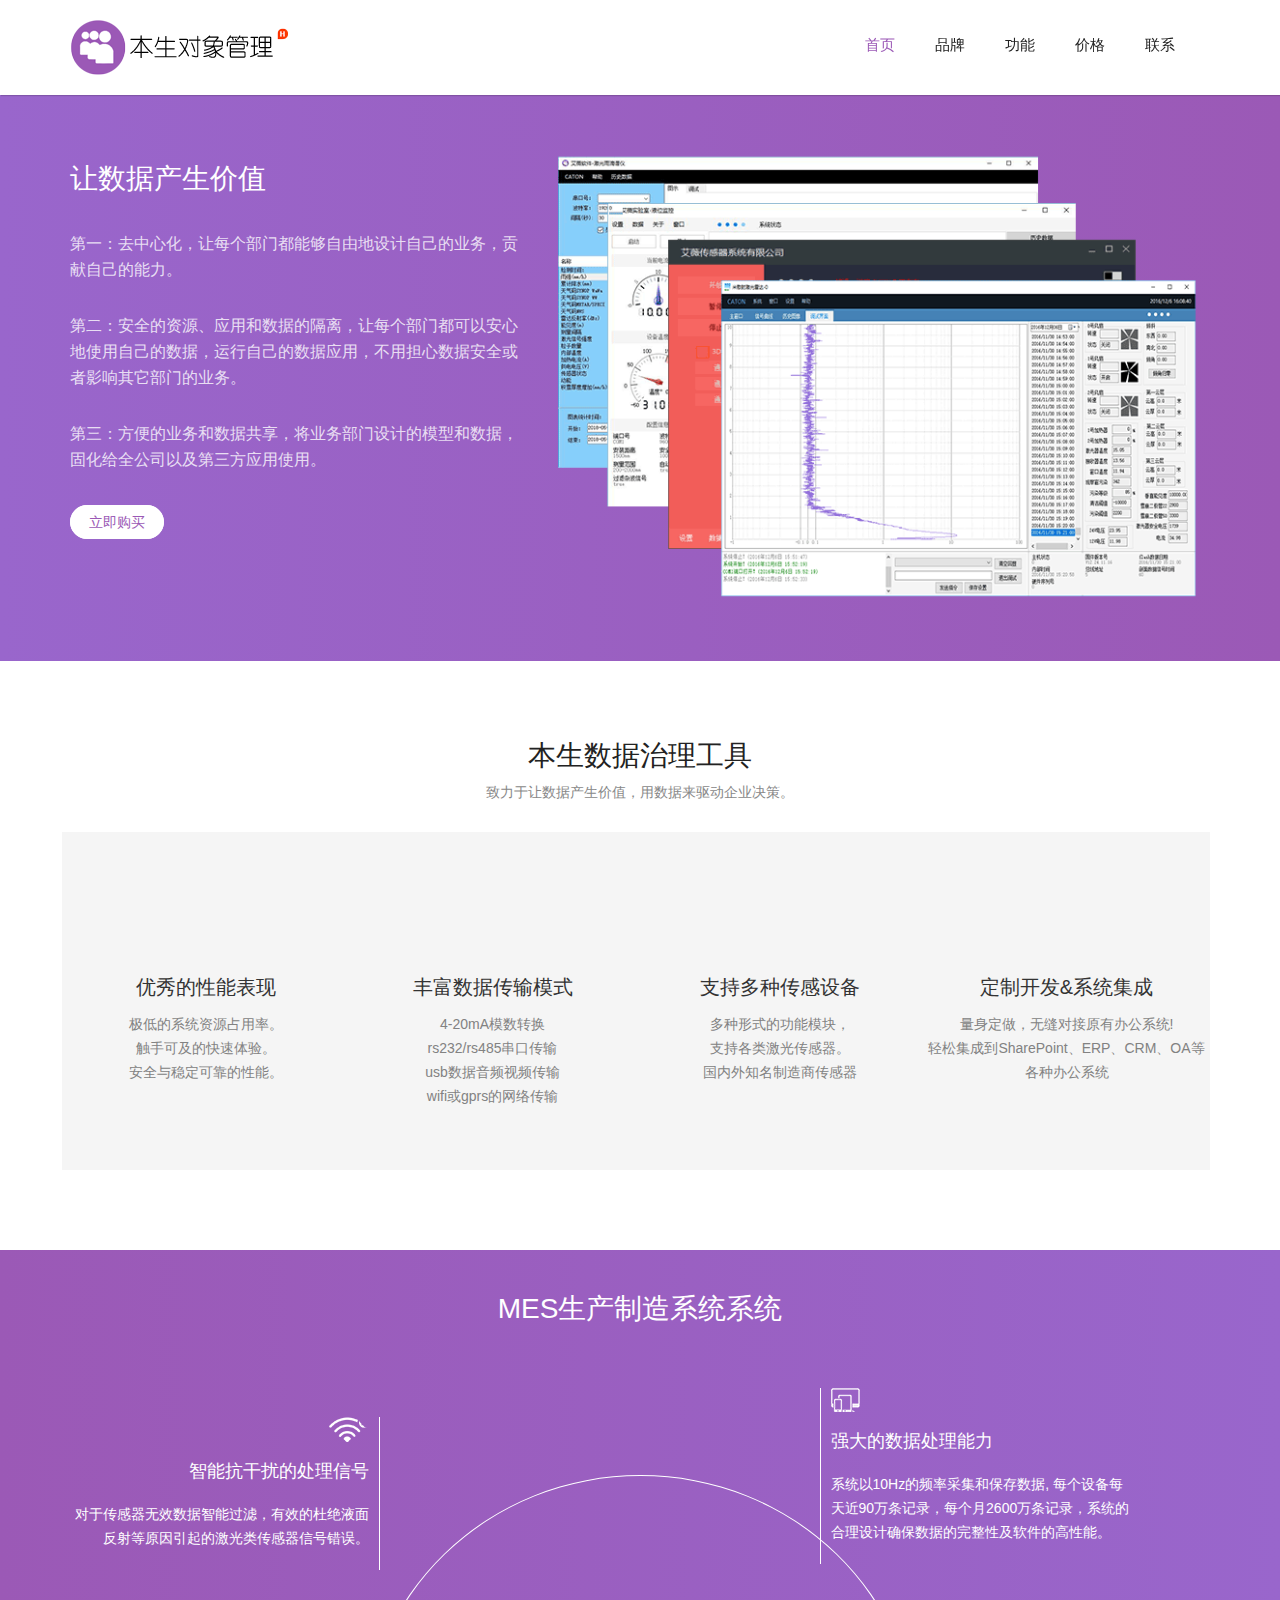
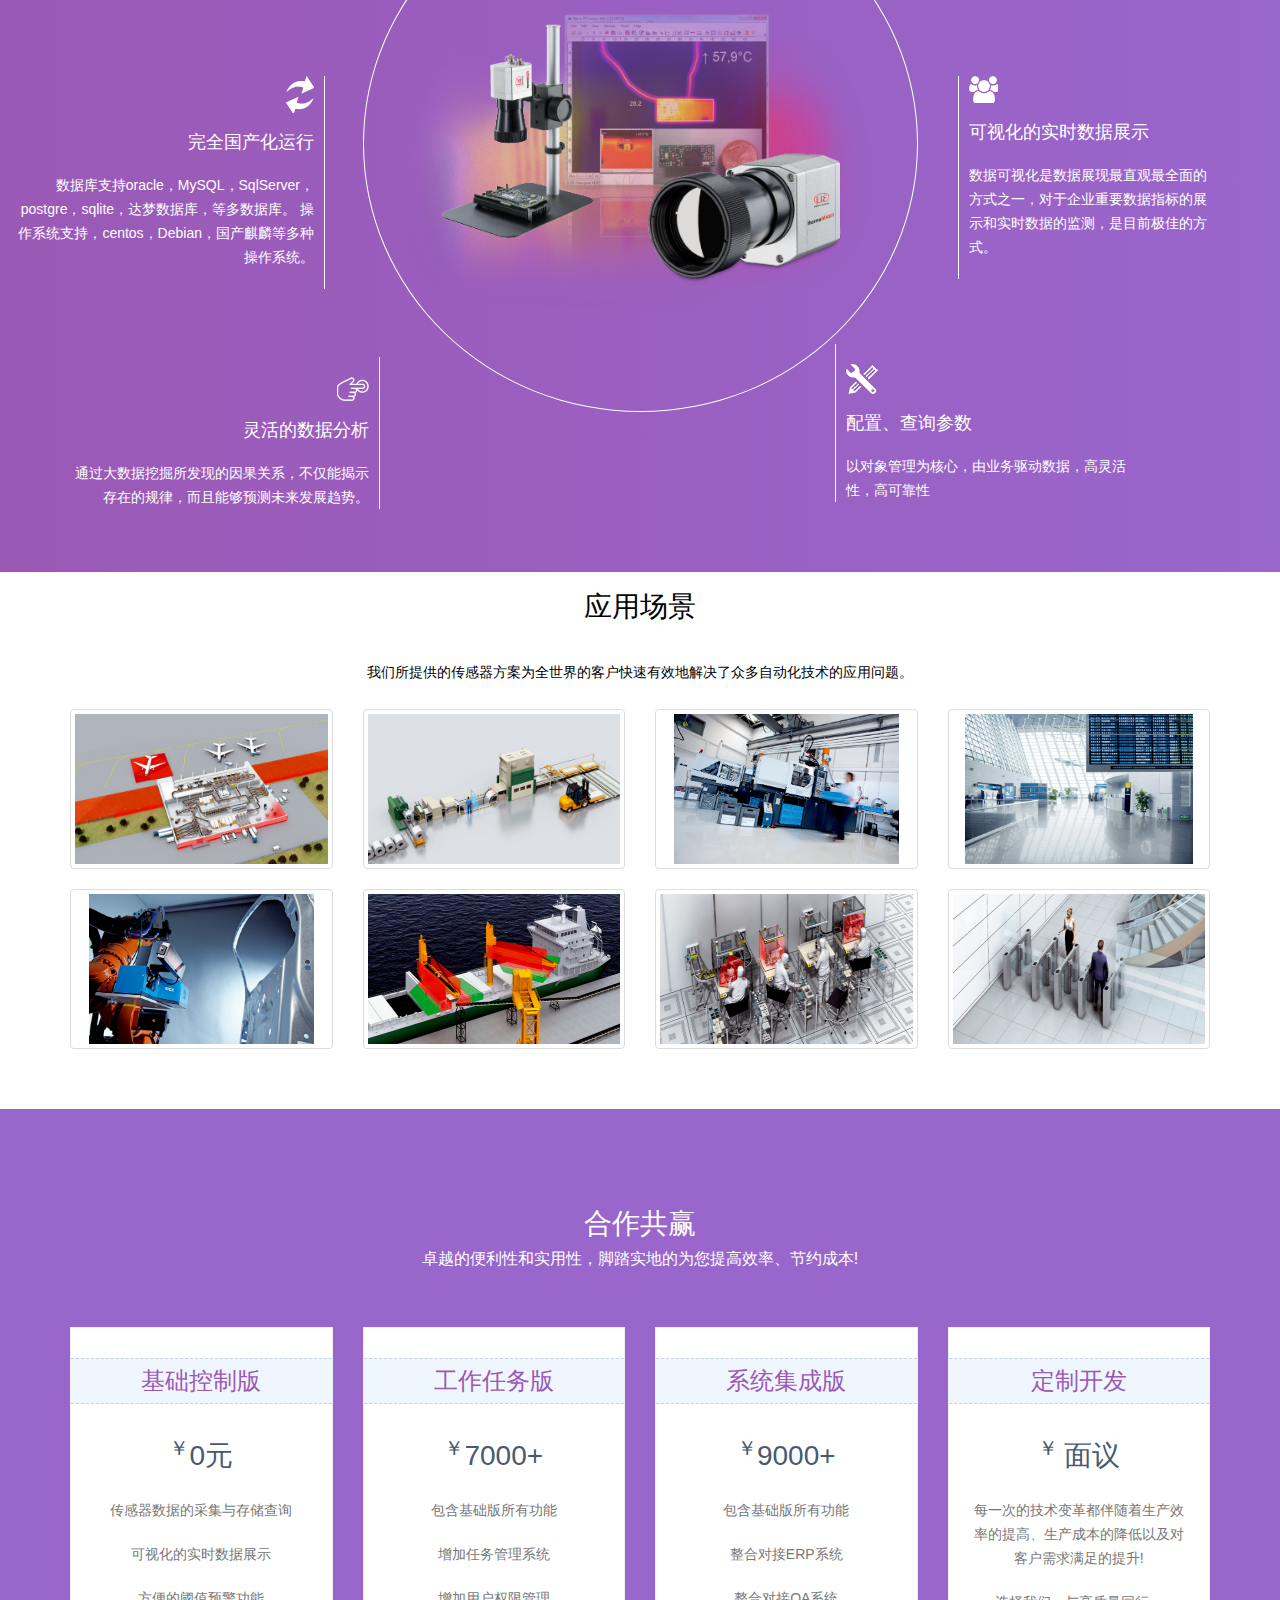
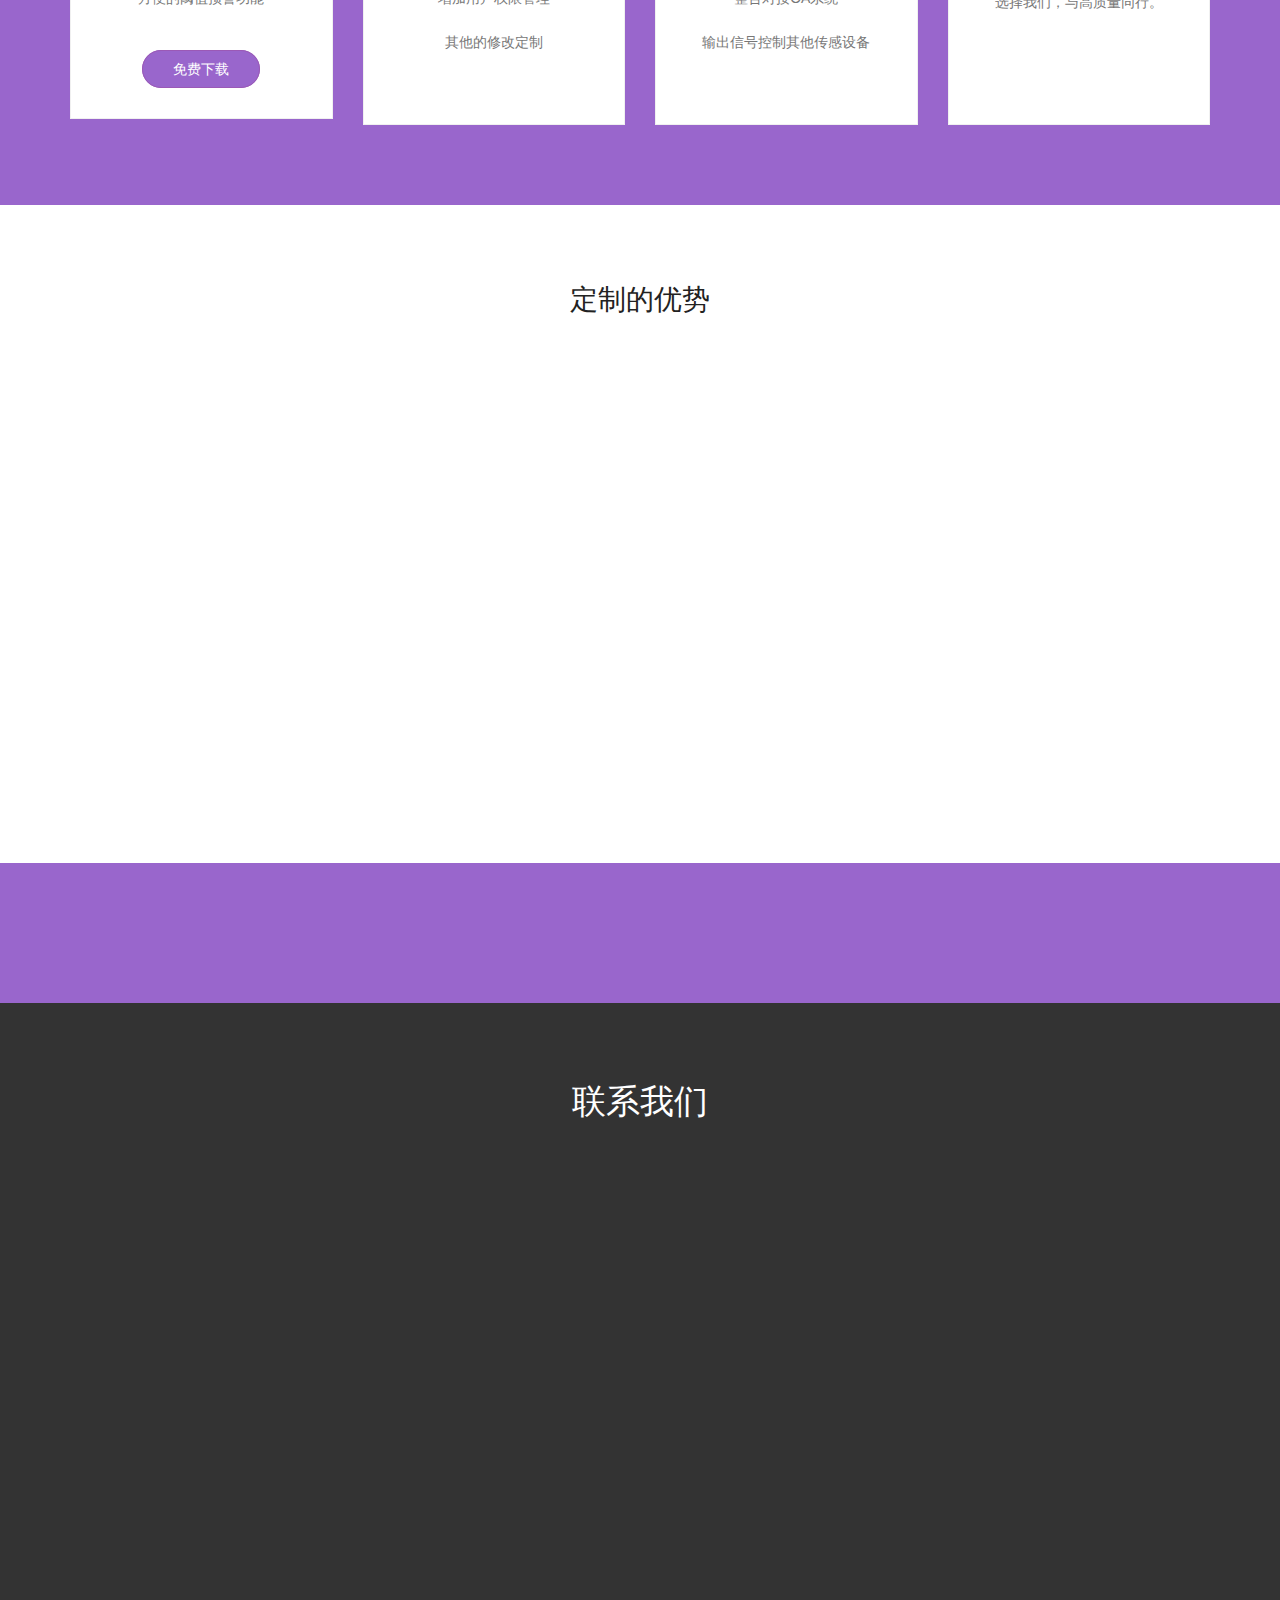
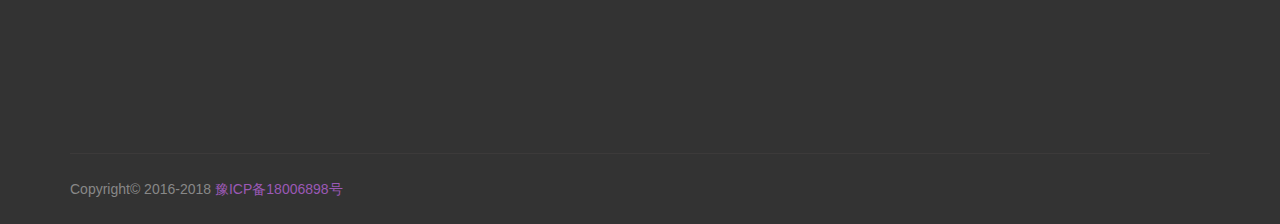
==== commit f7986efa: "修改首页" ====
--- a/index.html
+++ b/index.html
@@ -6,7 +6,7 @@
 	<meta name="viewport" content="width=device-width, maximum-scale=1">
 	<title>本生对象管理平台</title>
 	<meta name="keywords" content="是一个由领域驱动，自我成长的数据开发治理管理平台" />
-	<meta name="description" content="致力于让数据产生价值，用数据来驱动企业决策。可方便的简化ERP，MES等系统。" />
+	<meta name="description" content="本生数据治理工具，致力于让数据产生价值，用数据来驱动企业决策。可方便的简化ERP，MES等系统。" />
 	<link rel="icon" href="favicon.ico" type="image/png">
 	<link href="Home/css/bootstrap.min.css" rel="stylesheet" type="text/css">
 	<link href="Home/css/style.css" rel="stylesheet" type="text/css">
@@ -72,13 +72,11 @@
 					<div class="row">
 						<div class="col-lg-5 col-sm-7">
 							<div class="top_left_cont fadeInDown animated">
-								<h2>
-									<strong></strong>本生对象管理平台</h2>
-								<p>致力于让数据产生价值，用数据来驱动企业决策。</p>
-								<p>本生对象管理系统产生的原因是企业有很多旧的系统和Excel文件，无法成长，扔又扔不掉。</p>
+								<h2><strong></strong>让数据产生价值</h2>
 								<p>第一：去中心化，让每个部门都能够自由地设计自己的业务，贡献自己的能力。
 								<p>第二：安全的资源、应用和数据的隔离，让每个部门都可以安心地使用自己的数据，运行自己的数据应用，不用担心数据安全或者影响其它部门的业务。</p>
                                 <p>第三：方便的业务和数据共享，将业务部门设计的模型和数据，固化给全公司以及第三方应用使用。</p>
+								
 								<a href="#pricing" class="read_more2">立即购买</a>
 							</div>
 						</div>
@@ -96,8 +94,8 @@
 		<!--Aboutus-->
 		<div class="inner_wrapper">
 			<div class="container">
-				<h2>网络化工厂的智能传感器 </h2>
-				<div class="text-center">快速构建符合你自身业务的智能控制平台。</div>
+				<h2>本生数据治理工具 </h2>
+				<div class="text-center">致力于让数据产生价值，用数据来驱动企业决策。</div>
 				<div class="inner_section">
 					<div class="lightspot-box">
 						<ul>
@@ -154,7 +152,7 @@
 			<div class="row">
 				<div class="col-lg-12">
 					<div class="feature-top common-section-white-top">
-						<h2>智能传感器控制系统</h2>
+						<h2>MES生产制造系统系统</h2>
 
 					</div>
 				</div>
@@ -177,8 +175,10 @@
 							<div class="col-lg-12 col-md-12 col-sm-6">
 								<div class="feature-left-middle feature-multi-left">
 									<img src="Home/img/refresh.png" alt="refresh" />
-									<h4>方便的阈值预警功能</h4>
-									<p>系统7*24全天候对质量事件监控，超出设定范围，通知用户并发出警报。</p>
+									<h4>完全国产化运行</h4>
+									<p>数据库支持oracle，MySQL，SqlServer，postgre，sqlite，达梦数据库，等多数据库。
+										操作系统支持，centos，Debian，国产麒麟等多种操作系统。
+										</p>
 								</div>
 							</div>
 							<!-- feature left-bottom -->
@@ -224,8 +224,8 @@
 						<div class="col-lg-12 col-md-12 col-sm-6">
 							<div class="feature-right-bottom feature-multi-right">
 								<img src="Home/img/setting.png" alt="setting" />
-								<h4>配置设备、查询参数</h4>
-								<p>配置设备，修改参数，简单方便。</p>
+								<h4>配置、查询参数</h4>
+								<p>以对象管理为核心，由业务驱动数据，高灵活性，高可靠性</p>
 							</div>
 						</div>
 					</div>
@@ -309,17 +309,15 @@
 						</div>
 						<div class="pricing-price">
 							<p>
-								<sup>￥</sup>5000元 </p>
+								<sup>￥</sup>0元 </p>
 						</div>
 						<div class="pricing-features">
 							<p>传感器数据的采集与存储查询</p>
 							<p>可视化的实时数据展示</p>
 							<p>方便的阈值预警功能</p>
-							<p>智能误报数据评判系统</p>
-
 						</div>
 						<div class="pricing_btn">
-
+							<a href="#pricing" class="read_more2">免费下载</a>
 						</div>
 					</div>
 				</div>
@@ -392,7 +390,7 @@
 	<section id="aboutUs">
 		<div class="inner_wrapper">
 			<div class="container">
-				<h2>软件定制的优势</h2>
+				<h2>定制的优势</h2>
 				<div class="inner_section">
 					<div class="row">
 						<div class=" col-lg-4 col-md-4 col-sm-4 col-xs-12 pull-right">
--- a/Home/css/style.css
+++ b/Home/css/style.css
@@ -153,10 +153,6 @@
     margin: 0 5px;
 }
 
-.navStyle ul li:first-child {
-	/*margin:0px;*/;
-}
-
 .navStyle ul li a {
     display: block;
     font-size: 15px;
@@ -232,9 +228,9 @@
     bottom: 0px;
 }
 
-.top_left_cont {
+/* .top_left_cont {
     padding: 80px 0;
-}
+} */
 
 .top_left_cont h3 {
     font-size: 16px;
@@ -1822,16 +1818,16 @@
  color: #fff;
 }
 .lightspot-box ul li:hover >.lightspot-img01{
- background: url("/img/index/light01_act.png") no-repeat center center;
+ background: url("/Home/img/index/light01_act.png") no-repeat center center;
 }
 .lightspot-box ul li:hover >.lightspot-img02{
- background: url("/img/index/light02_act.png") no-repeat center center;
+ background: url("/Home/img/index/light02_act.png") no-repeat center center;
 }
 .lightspot-box ul li:hover >.lightspot-img03{
- background: url("/img/index/light03_act.png") no-repeat center center;
+ background: url("/Home/img/index/light03_act.png") no-repeat center center;
 }
 .lightspot-box ul li:hover >.lightspot-img04{
- background: url("/img/index/light04_act.png") no-repeat center center;
+ background: url("/Home/img/index/light04_act.png") no-repeat center center;
 }
 
 .lightspot-box ul li div{
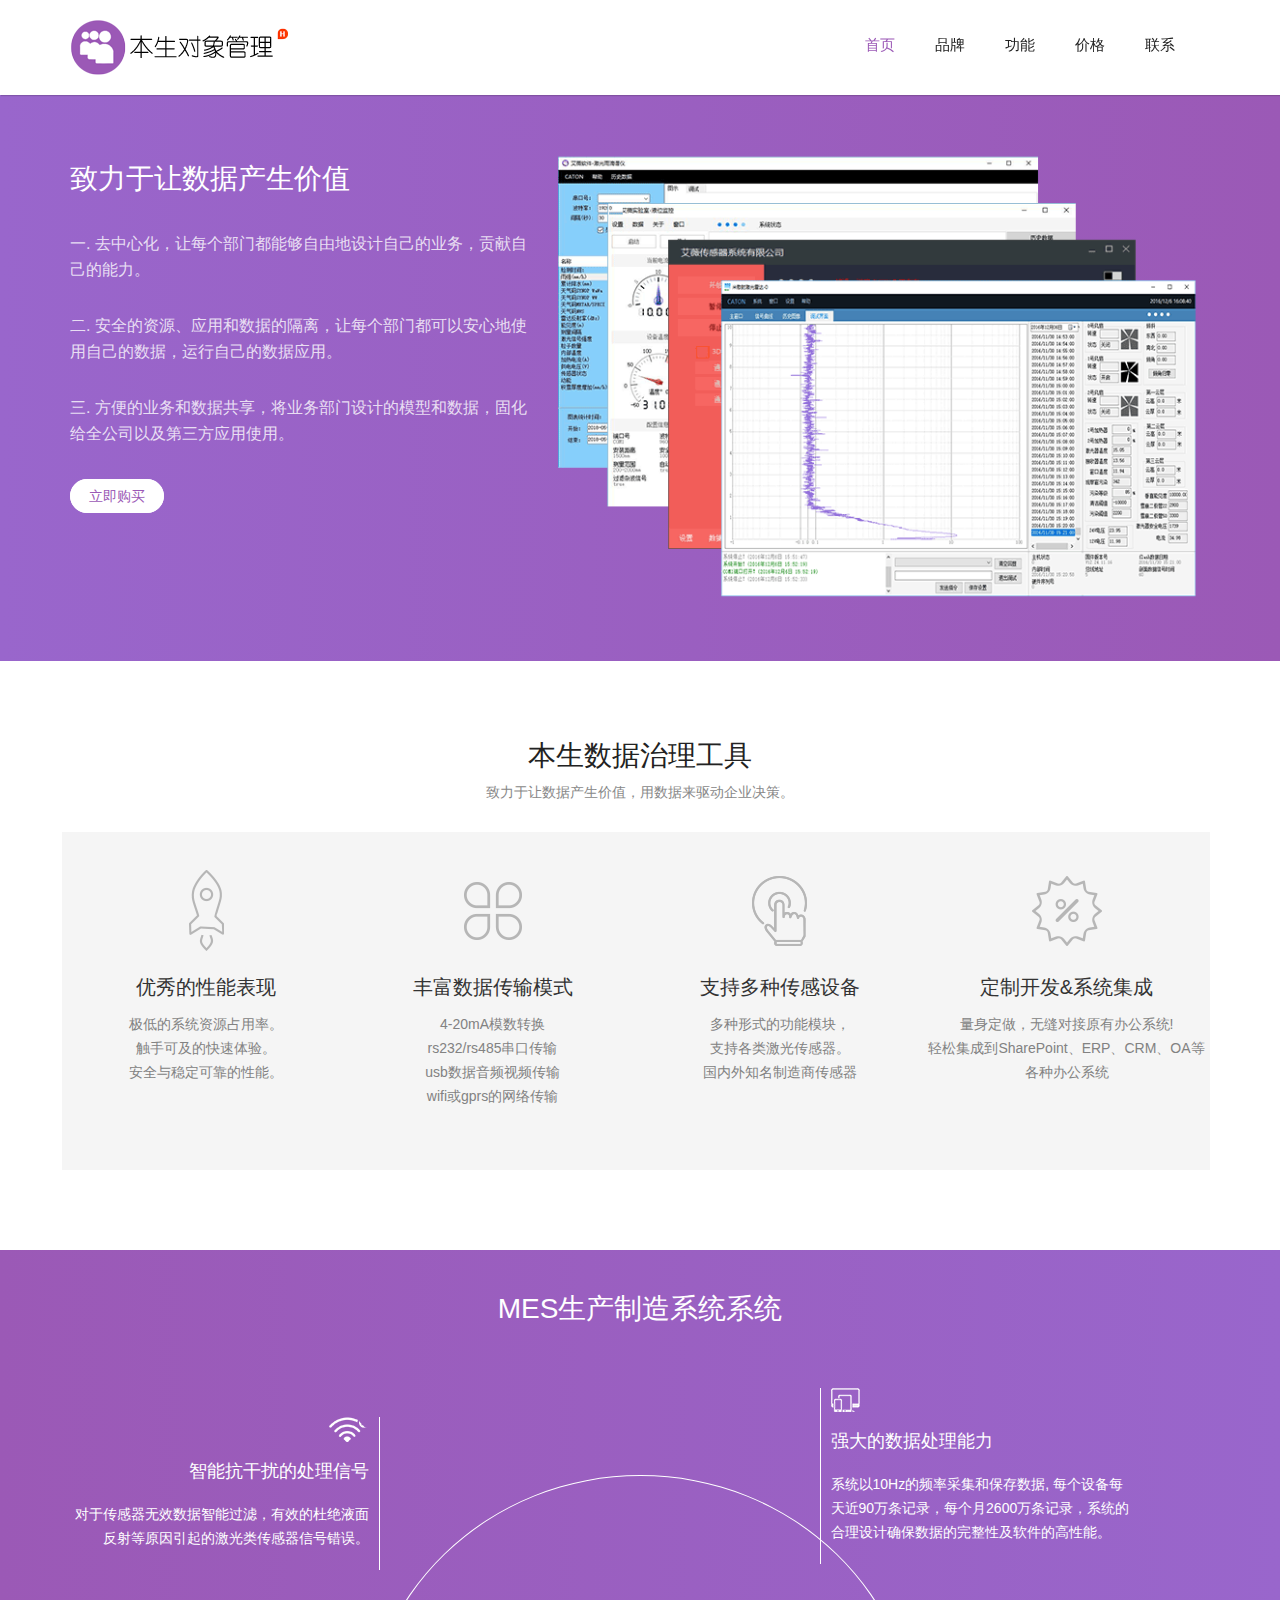
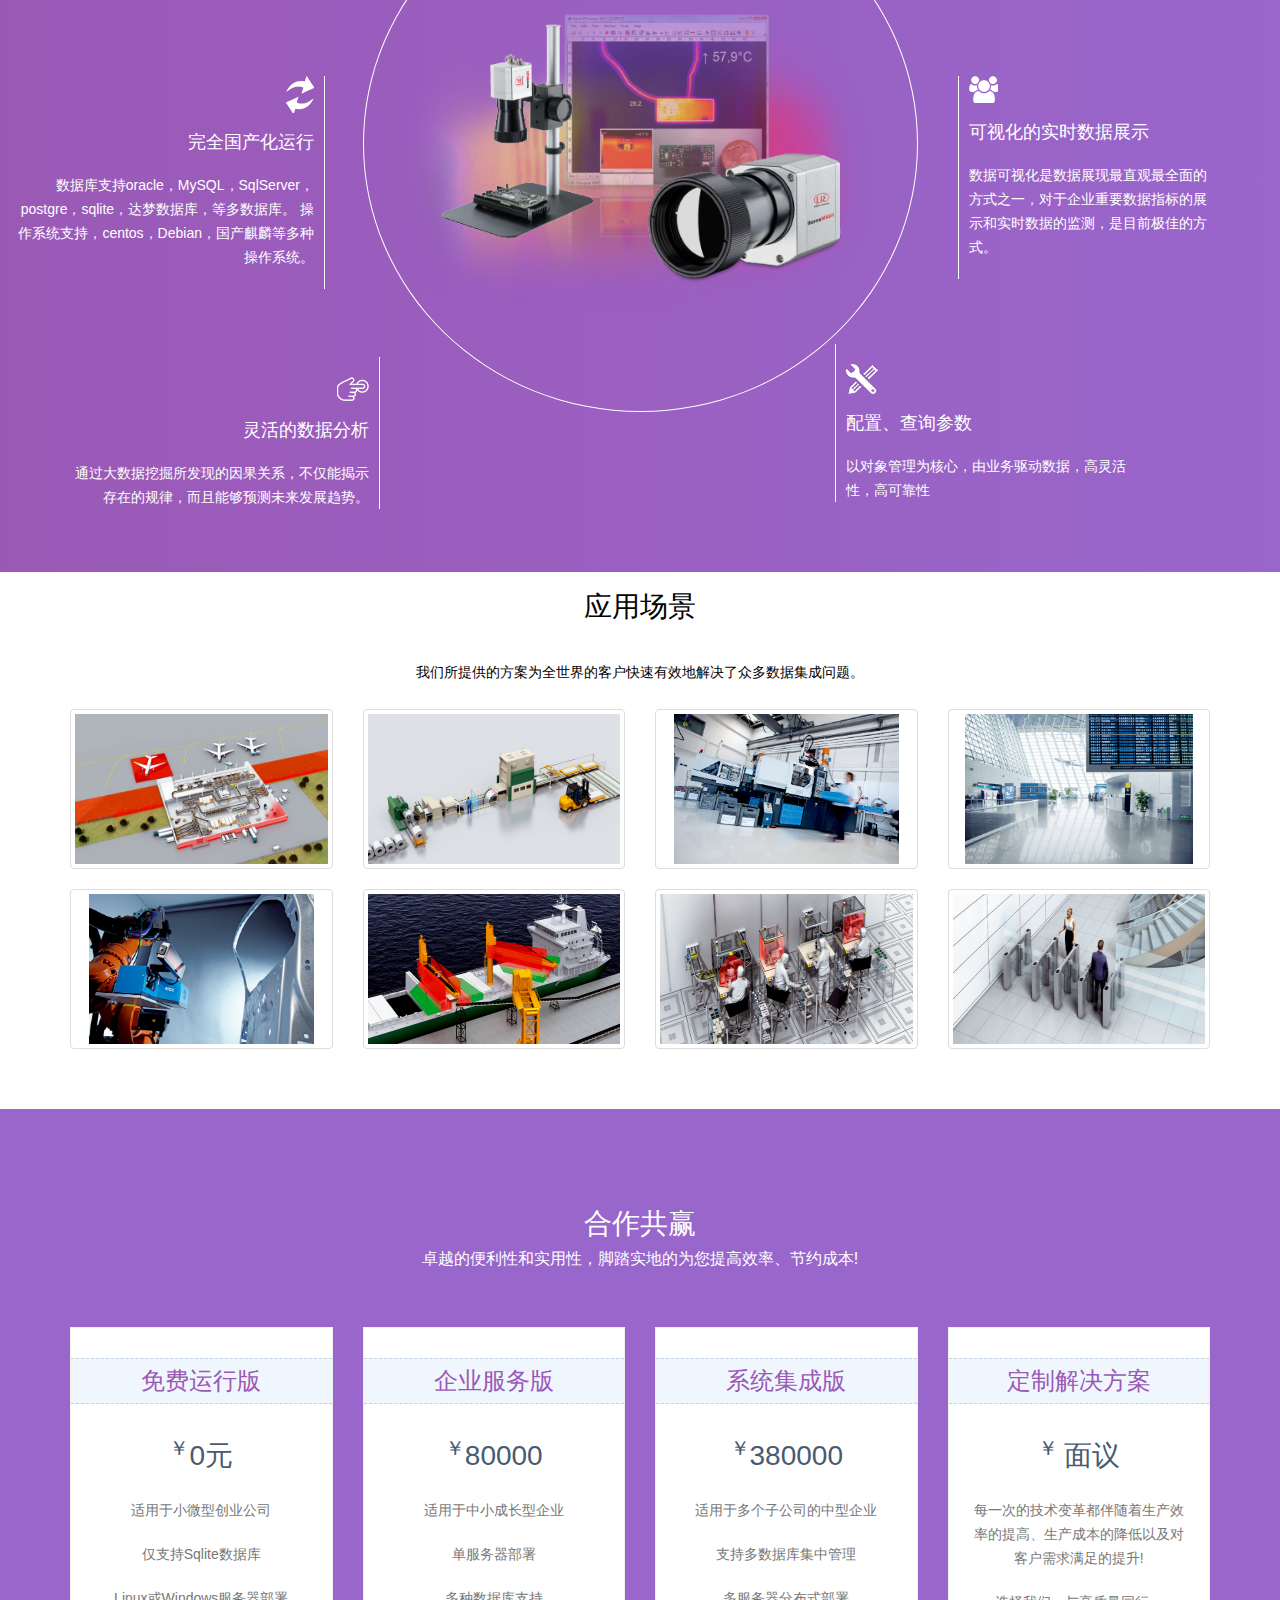
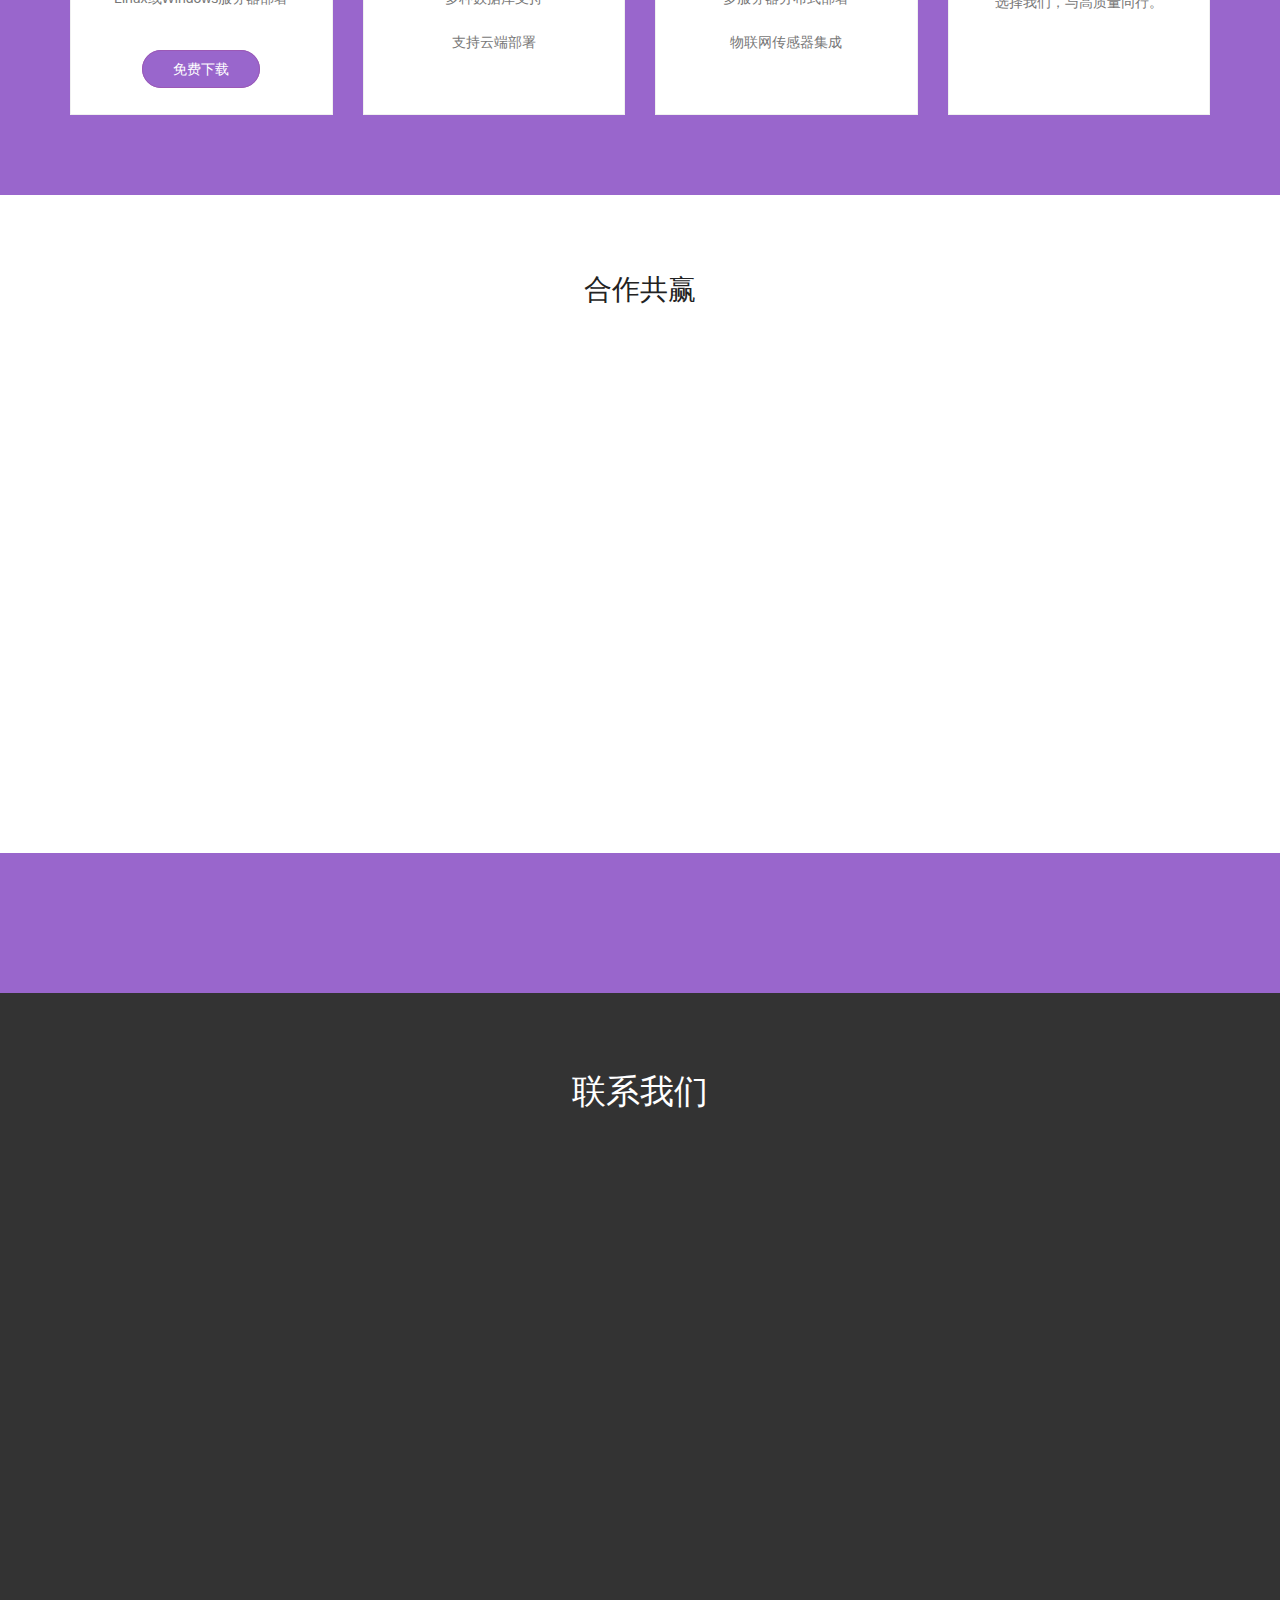
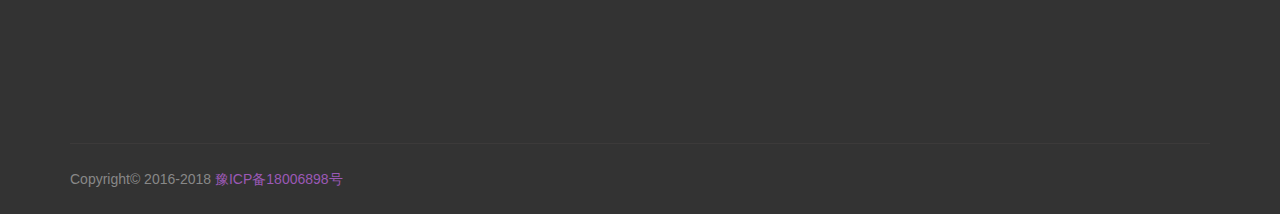
==== commit 8fa963b6: "修改css" ====
--- a/index.html
+++ b/index.html
@@ -72,10 +72,10 @@
 					<div class="row">
 						<div class="col-lg-5 col-sm-7">
 							<div class="top_left_cont fadeInDown animated">
-								<h2><strong></strong>让数据产生价值</h2>
-								<p>第一：去中心化，让每个部门都能够自由地设计自己的业务，贡献自己的能力。
-								<p>第二：安全的资源、应用和数据的隔离，让每个部门都可以安心地使用自己的数据，运行自己的数据应用，不用担心数据安全或者影响其它部门的业务。</p>
-                                <p>第三：方便的业务和数据共享，将业务部门设计的模型和数据，固化给全公司以及第三方应用使用。</p>
+								<h2><strong></strong>致力于让数据产生价值</h2>
+								<p>一. 去中心化，让每个部门都能够自由地设计自己的业务，贡献自己的能力。
+								<p>二. 安全的资源、应用和数据的隔离，让每个部门都可以安心地使用自己的数据，运行自己的数据应用。</p>
+                                <p>三. 方便的业务和数据共享，将业务部门设计的模型和数据，固化给全公司以及第三方应用使用。</p>
 								
 								<a href="#pricing" class="read_more2">立即购买</a>
 							</div>
@@ -241,7 +241,7 @@
 				<div class="col-lg-12">
 					<div class="screenshots-top common-section-blue-top">
 						<h2>应用场景</h2>
-						<p>我们所提供的传感器方案为全世界的客户快速有效地解决了众多自动化技术的应用问题。</p>
+						<p>我们所提供的方案为全世界的客户快速有效地解决了众多数据集成问题。</p>
 					</div>
 				</div>
 			</div>
@@ -305,16 +305,16 @@
 				<div class="col-md-3 col-sm-3 col-xs-12">
 					<div class="pricing">
 						<div class="pricing-title">
-							<p>基础控制版</p>
+							<p>免费运行版</p>
 						</div>
 						<div class="pricing-price">
 							<p>
 								<sup>￥</sup>0元 </p>
 						</div>
 						<div class="pricing-features">
-							<p>传感器数据的采集与存储查询</p>
-							<p>可视化的实时数据展示</p>
-							<p>方便的阈值预警功能</p>
+							<p>适用于小微型创业公司</p>
+							<p>仅支持Sqlite数据库</p>
+							<p>Linux或Windows服务器部署</p>
 						</div>
 						<div class="pricing_btn">
 							<a href="#pricing" class="read_more2">免费下载</a>
@@ -324,17 +324,17 @@
 				<div class="col-md-3 col-sm-3 col-xs-12">
 					<div class="pricing">
 						<div class="pricing-title">
-							<p>工作任务版</p>
+							<p>企业服务版</p>
 						</div>
 						<div class="pricing-price">
 							<p>
-								<sup>￥</sup>7000+</p>
+								<sup>￥</sup>80000</p>
 						</div>
 						<div class="pricing-features">
-							<p>包含基础版所有功能</p>
-							<p>增加任务管理系统</p>
-							<p>增加用户权限管理</p>
-							<p>其他的修改定制</p>
+							<p>适用于中小成长型企业</p>
+							<p>单服务器部署</p>
+							<p>多种数据库支持</p>
+							<p>支持云端部署</p>
 						</div>
 						<div class="pricing_btn">
 
@@ -348,13 +348,13 @@
 						</div>
 						<div class="pricing-price">
 							<p>
-								<sup>￥</sup>9000+</p>
+								<sup>￥</sup>380000</p>
 						</div>
 						<div class="pricing-features">
-							<p>包含基础版所有功能</p>
-							<p>整合对接ERP系统</p>
-							<p>整合对接OA系统</p>
-							<p>输出信号控制其他传感设备</p>
+							<p>适用于多个子公司的中型企业</p>
+							<p>支持多数据库集中管理</p>
+							<p>多服务器分布式部署</p>
+							<p>物联网传感器集成</p>
 						</div>
 						<div class="pricing_btn">
 
@@ -364,7 +364,7 @@
 				<div class="col-md-3 col-sm-3 col-xs-12">
 					<div class="pricing">
 						<div class="pricing-title">
-							<p>定制开发</p>
+							<p>定制解决方案</p>
 						</div>
 						<div class="pricing-price">
 							<p>
@@ -390,7 +390,7 @@
 	<section id="aboutUs">
 		<div class="inner_wrapper">
 			<div class="container">
-				<h2>定制的优势</h2>
+				<h2>合作共赢</h2>
 				<div class="inner_section">
 					<div class="row">
 						<div class=" col-lg-4 col-md-4 col-sm-4 col-xs-12 pull-right">
@@ -477,7 +477,7 @@
 							<div class="detail">
 								<h4>技术支持:</h4>
 								<p>
-									<a href="http://www.acctc.com/">www.acctc.com</a>
+									<a href="http://www.ieeve.com/">www.ieeve.com</a>
 								</p>
 								<p>QQ：
 									<a href="tencent://Message/?Uin=30652805&amp;websiteName=q-zone.qq.com&amp;Menu=yes">30652805</a>
--- a/Home/css/style.css
+++ b/Home/css/style.css
@@ -191,19 +191,6 @@
     background-color: transparent;
 }
 
-.borderLeft {
-}
-
-.borderTop {
-    /* margin-top: 30px; */
-}
-
-.mrgTop {
-    /* margin-top: 30px; */
-}
-/* Top_content
----------------------------------*/
-
 .top_cont_outer {
     position: relative;
     background: #9b59b6;
@@ -402,7 +389,6 @@
 }
 
 .service-list-col1 i {
-    display:;
     color: #888;
     font-size: 19px;
     font-style: normal;
@@ -1168,6 +1154,7 @@
     background: #fff none repeat scroll 0 0;
     border: 1px solid #f0f0f0;
     text-align: center;
+    height:388px;
 }
 .pricing-title{
 	margin-top: 10px;
@@ -1634,7 +1621,7 @@
     bottom: 40px;
     padding: 10px 20px;
     text-indent: 0px;
-    moz-border-radius: 0px;
+    border-end-end-radius: 0px;
     -webkit-border-radius: 0px;
     border-radius: 0px;
     z-index: 1000;
@@ -1838,20 +1825,20 @@
   line-height: 1;
 }
 .lightspot-box ul li .lightspot-img01{
-  background: url("/img/index/light01.png") no-repeat center center;
+  background: url("/Home/img/index/light01.png") no-repeat center center;
   background-size: 100% 100%;
 }
 .lightspot-box ul li .lightspot-img02{
-  background: url("/img/index/light02.png") no-repeat center center;
+  background: url("/Home/img/index/light02.png") no-repeat center center;
   background-size: 100% 100%;
 }
 
 .lightspot-box ul li .lightspot-img03{
-  background: url("/img/index/light03.png") no-repeat center center;
+  background: url("/Home/img/index/light03.png") no-repeat center center;
   background-size: 100% 100%;
 }
 .lightspot-box ul li .lightspot-img04{
-  background: url("/img/index/light04.png") no-repeat center center;
+  background: url("/Home/img/index/light04.png") no-repeat center center;
   background-size: 100% 100%;
 }
 
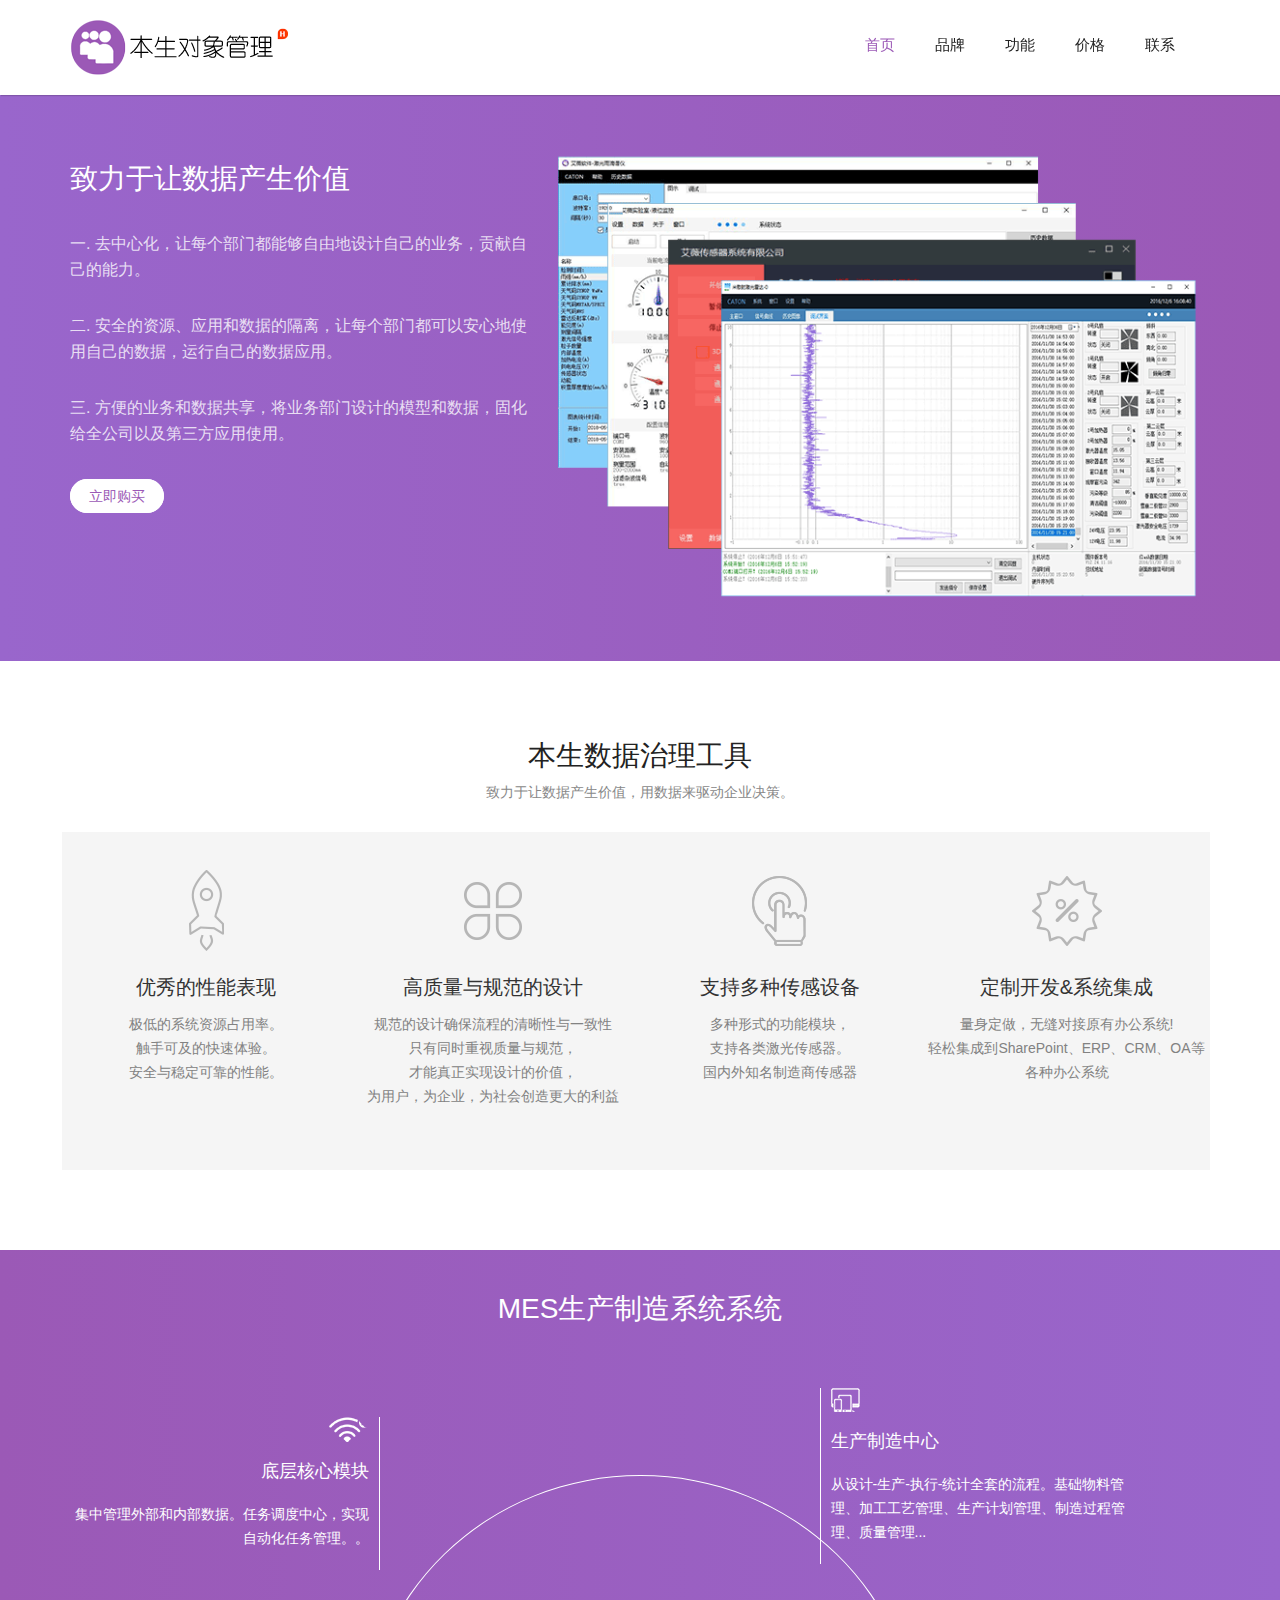
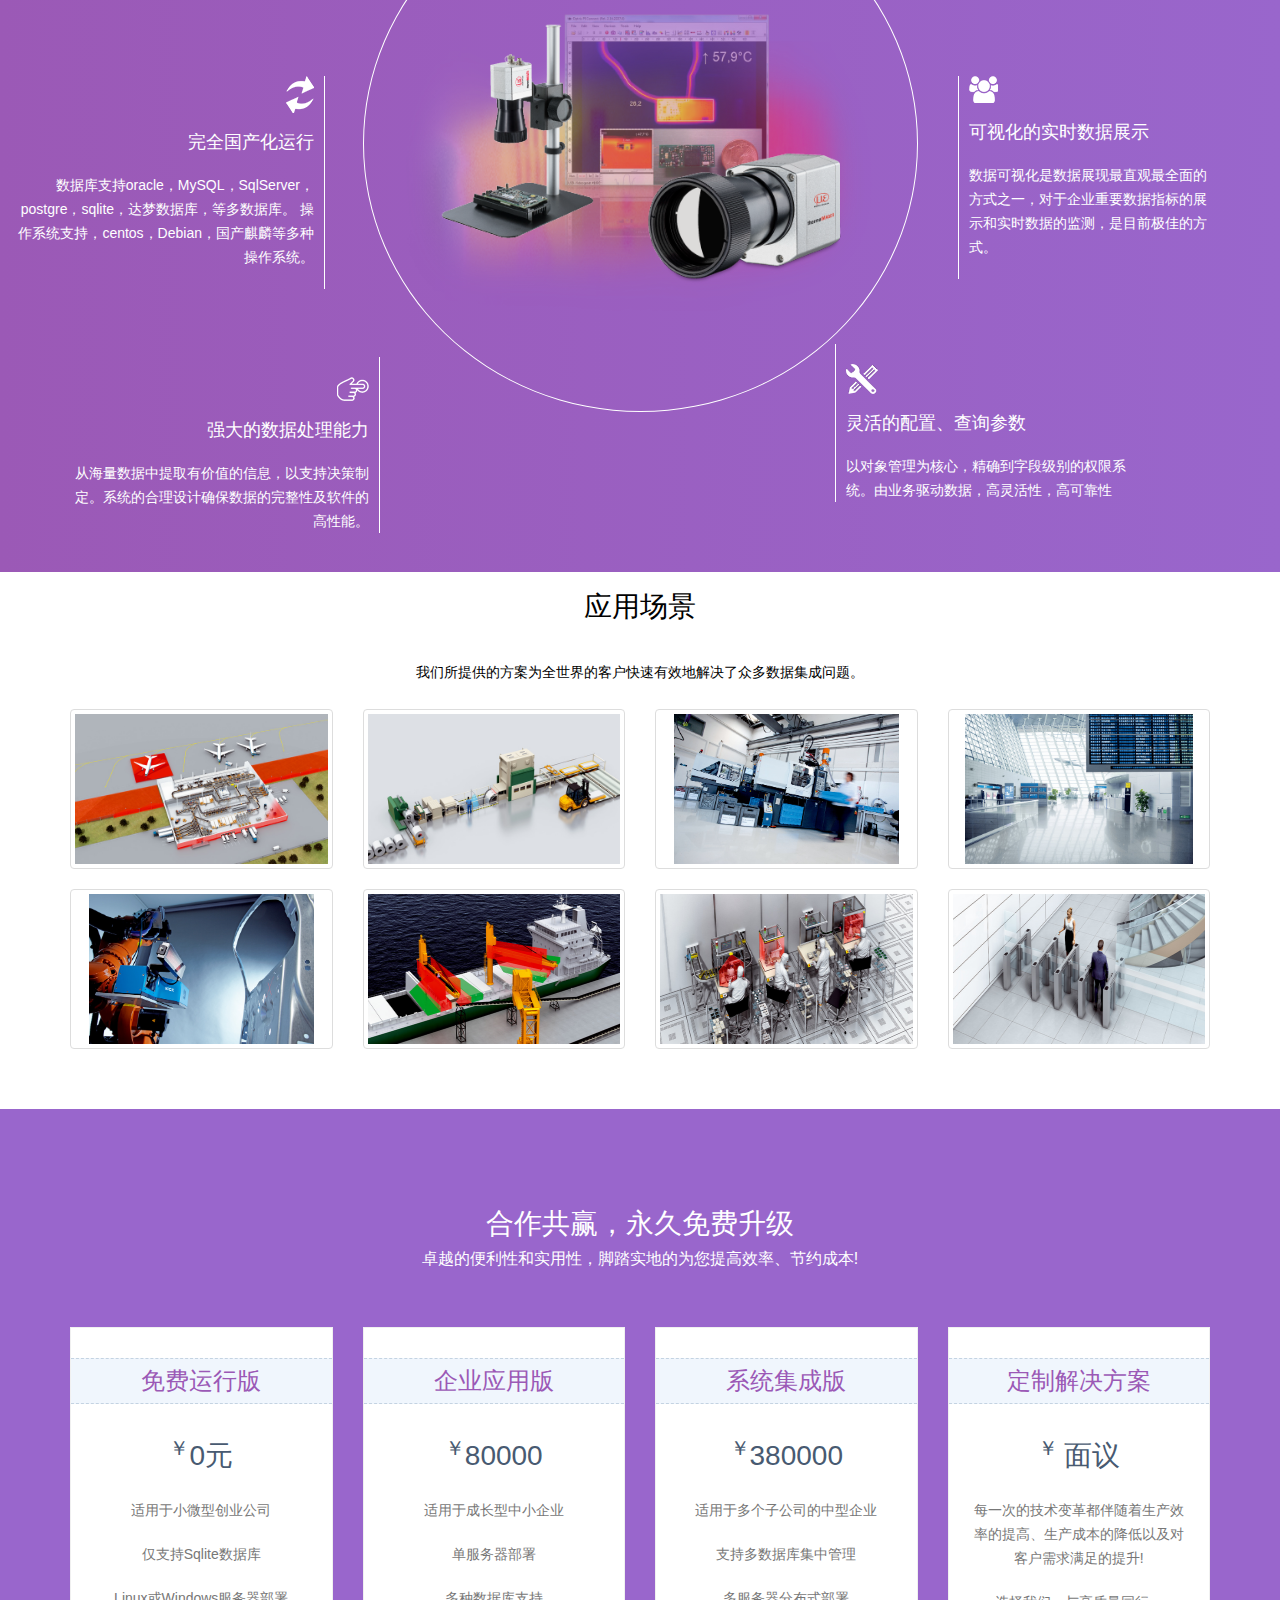
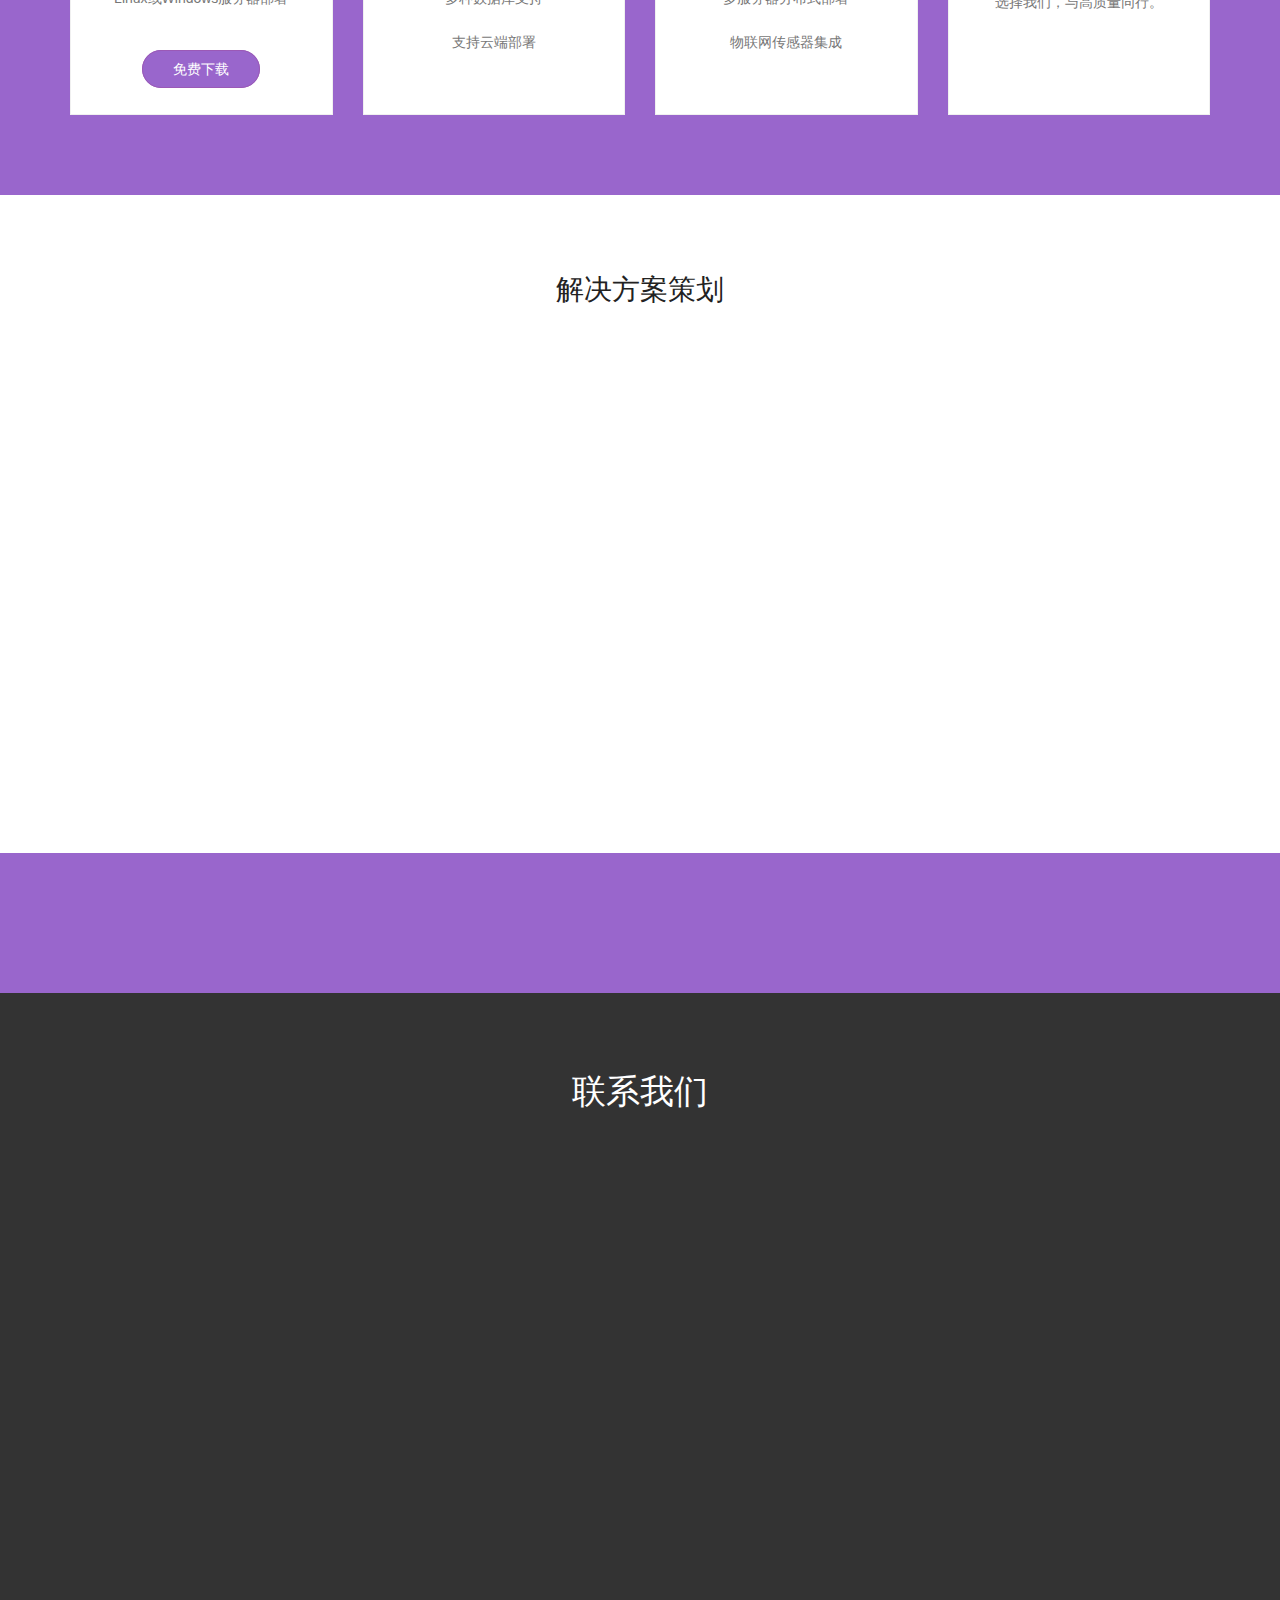
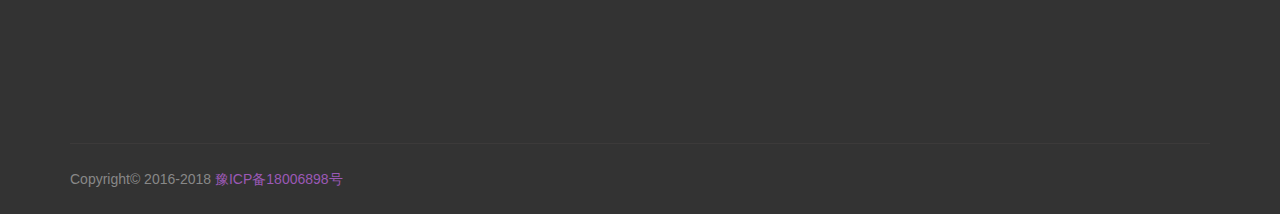
==== commit ea58d952: "修改首页" ====
--- a/index.html
+++ b/index.html
@@ -111,12 +111,11 @@
 							</li>
 							<li>
 								<div class="lightspot-img02"></div>
-								<h3>丰富数据传输模式</h3>
-								<p>4-20mA模数转换
-									<br/>rs232/rs485串口传输
-									<br/>usb数据音频视频传输
-									<br/>wifi或gprs的网络传输
-									<br/>
+								<h3>高质量与规范的设计</h3>
+								<p>规范的设计确保流程的清晰性与一致性
+									<br/>只有同时重视质量与规范，
+									<br/>才能真正实现设计的价值，
+									<br/>为用户，为企业，为社会创造更大的利益
 								</p>
 							</li>
 							<li>
@@ -167,8 +166,8 @@
 							<div class="col-lg-12 col-md-12 col-sm-6">
 								<div class="feature-left-top feature-multi-left">
 									<img src="Home/img/wifi.png" alt="wifi" />
-									<h4>智能抗干扰的处理信号</h4>
-									<p>对于传感器无效数据智能过滤，有效的杜绝液面反射等原因引起的激光类传感器信号错误。</p>
+									<h4>底层核心模块</h4>
+									<p>集中管理外部和内部数据。任务调度中心，实现自动化任务管理。。</p>
 								</div>
 							</div>
 							<!-- feature left-middle -->
@@ -185,8 +184,8 @@
 							<div class="col-lg-12 col-md-12 col-sm-6">
 								<div class="feature-left-bottom feature-multi-left tab-hide">
 									<img src="Home/img/touch.png" alt="touch" />
-									<h4>灵活的数据分析</h4>
-									<p>通过大数据挖掘所发现的因果关系，不仅能揭示存在的规律，而且能够预测未来发展趋势。</p>
+									<h4>强大的数据处理能力</h4>
+									<p>从海量数据中提取有价值的信息，以支持决策制定。系统的合理设计确保数据的完整性及软件的高性能。</p>
 								</div>
 							</div>
 						</div>
@@ -207,8 +206,9 @@
 							<div class="col-lg-12 col-md-12 col-sm-6">
 								<div class="feature-right-top feature-multi-right tab-hide">
 									<img src="Home/img/responsive.png" alt="responsive" />
-									<h4>强大的数据处理能力</h4>
-									<p>系统以10Hz的频率采集和保存数据, 每个设备每天近90万条记录，每个月2600万条记录，系统的合理设计确保数据的完整性及软件的高性能。</p>
+									<h4>生产制造中心</h4>
+									<p>从设计-生产-执行-统计全套的流程。基础物料管理、加工工艺管理、生产计划管理、制造过程管理、质量管理...
+										</p>
 								</div>
 							</div>
 						</div>
@@ -224,8 +224,8 @@
 						<div class="col-lg-12 col-md-12 col-sm-6">
 							<div class="feature-right-bottom feature-multi-right">
 								<img src="Home/img/setting.png" alt="setting" />
-								<h4>配置、查询参数</h4>
-								<p>以对象管理为核心，由业务驱动数据，高灵活性，高可靠性</p>
+								<h4>灵活的配置、查询参数</h4>
+								<p>以对象管理为核心，精确到字段级别的权限系统。由业务驱动数据，高灵活性，高可靠性</p>
 							</div>
 						</div>
 					</div>
@@ -299,7 +299,7 @@
 
 	<section id="pricing" class="pricing-container page_section">
 		<div class="container">
-			<h2>合作共赢</h2>
+			<h2>合作共赢，永久免费升级</h2>
 			<h6>卓越的便利性和实用性，脚踏实地的为您提高效率、节约成本!</h6>
 			<div class="row">
 				<div class="col-md-3 col-sm-3 col-xs-12">
@@ -324,14 +324,14 @@
 				<div class="col-md-3 col-sm-3 col-xs-12">
 					<div class="pricing">
 						<div class="pricing-title">
-							<p>企业服务版</p>
+							<p>企业应用版</p>
 						</div>
 						<div class="pricing-price">
 							<p>
 								<sup>￥</sup>80000</p>
 						</div>
 						<div class="pricing-features">
-							<p>适用于中小成长型企业</p>
+							<p>适用于成长型中小企业</p>
 							<p>单服务器部署</p>
 							<p>多种数据库支持</p>
 							<p>支持云端部署</p>
@@ -390,7 +390,7 @@
 	<section id="aboutUs">
 		<div class="inner_wrapper">
 			<div class="container">
-				<h2>合作共赢</h2>
+				<h2>解决方案策划</h2>
 				<div class="inner_section">
 					<div class="row">
 						<div class=" col-lg-4 col-md-4 col-sm-4 col-xs-12 pull-right">
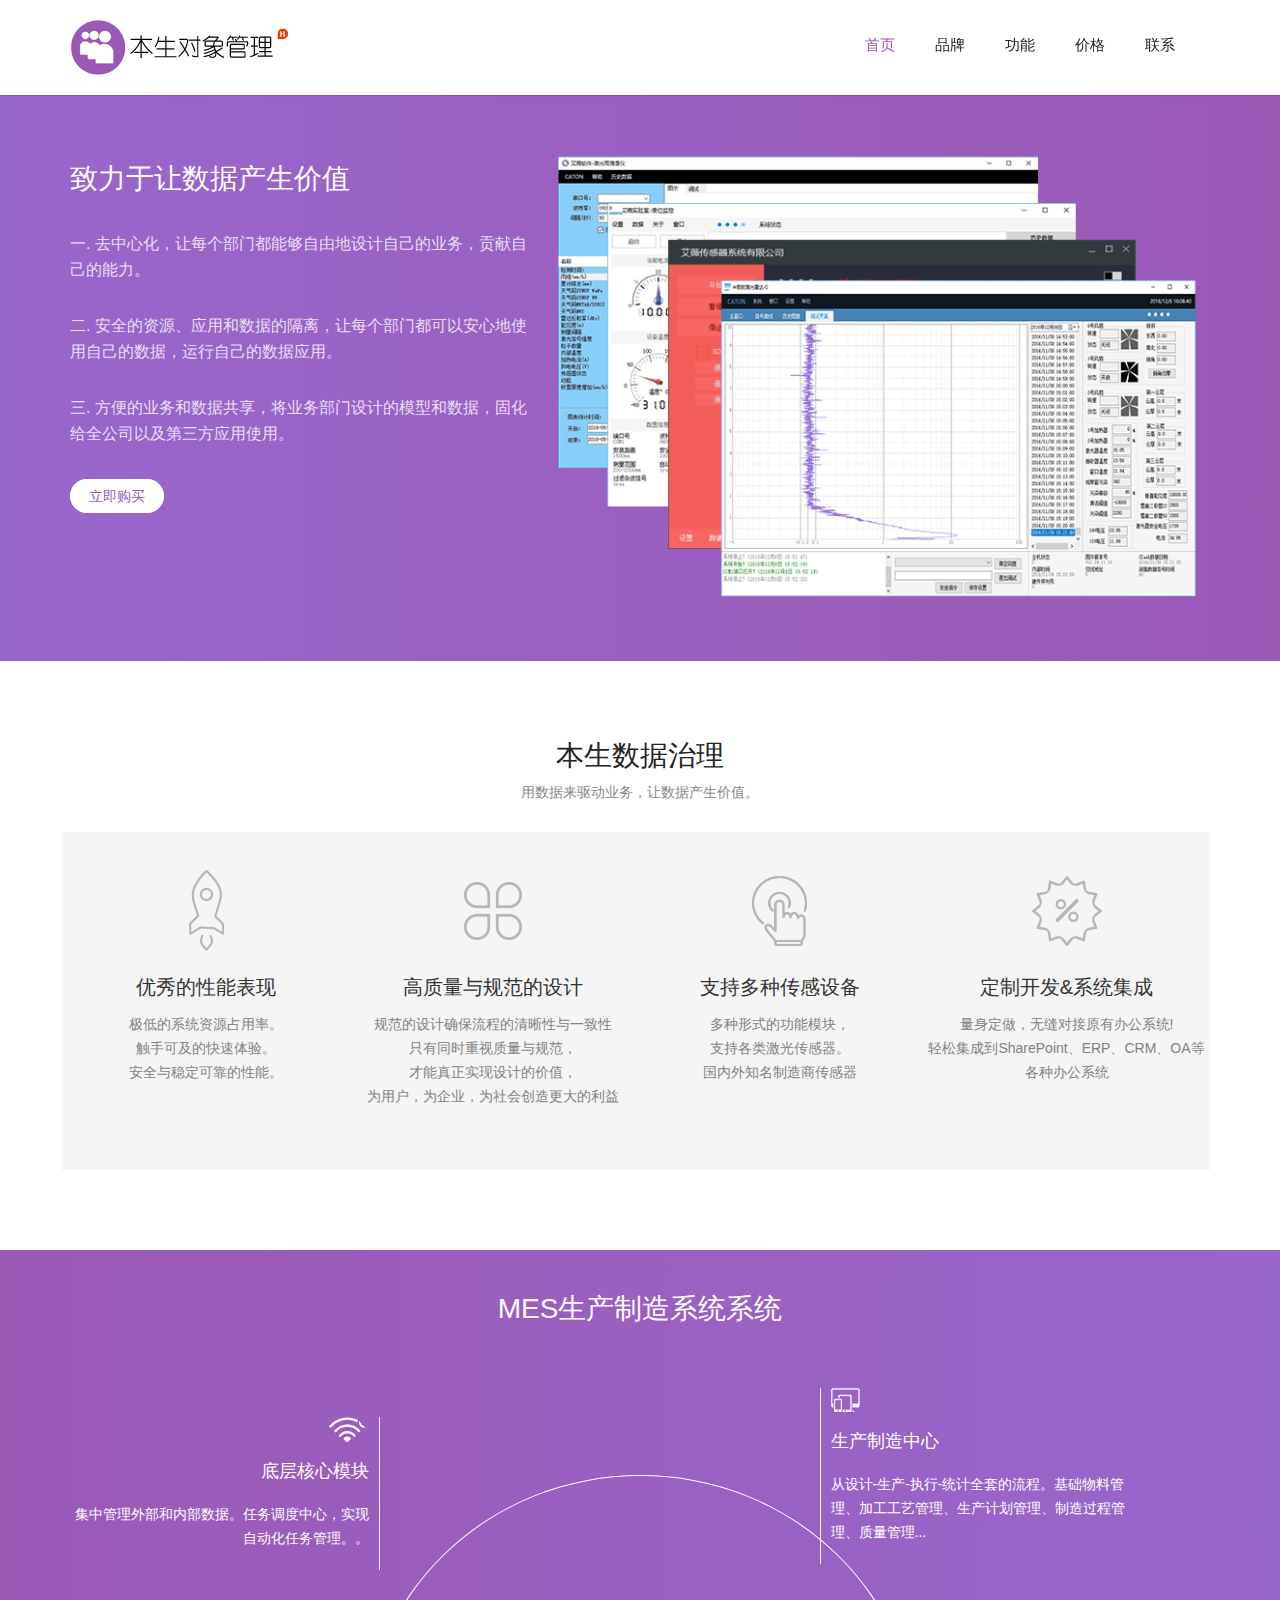
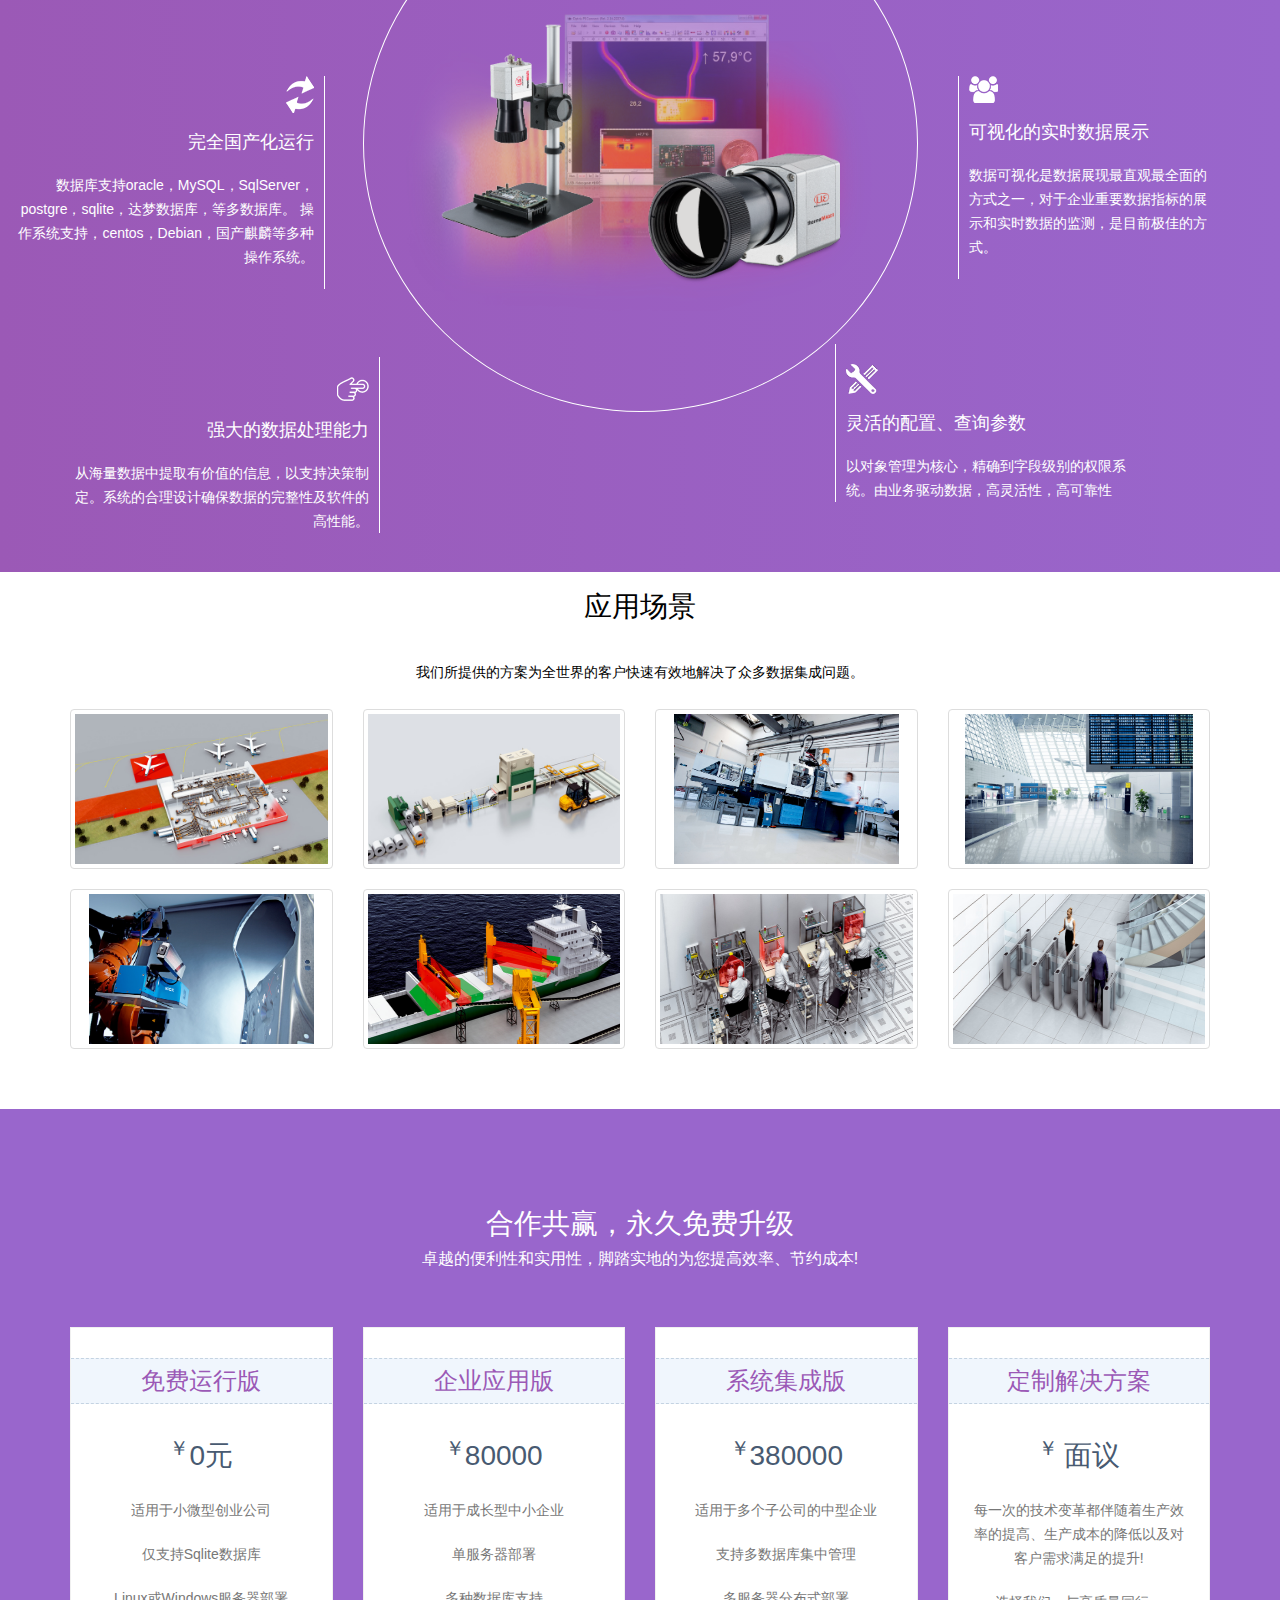
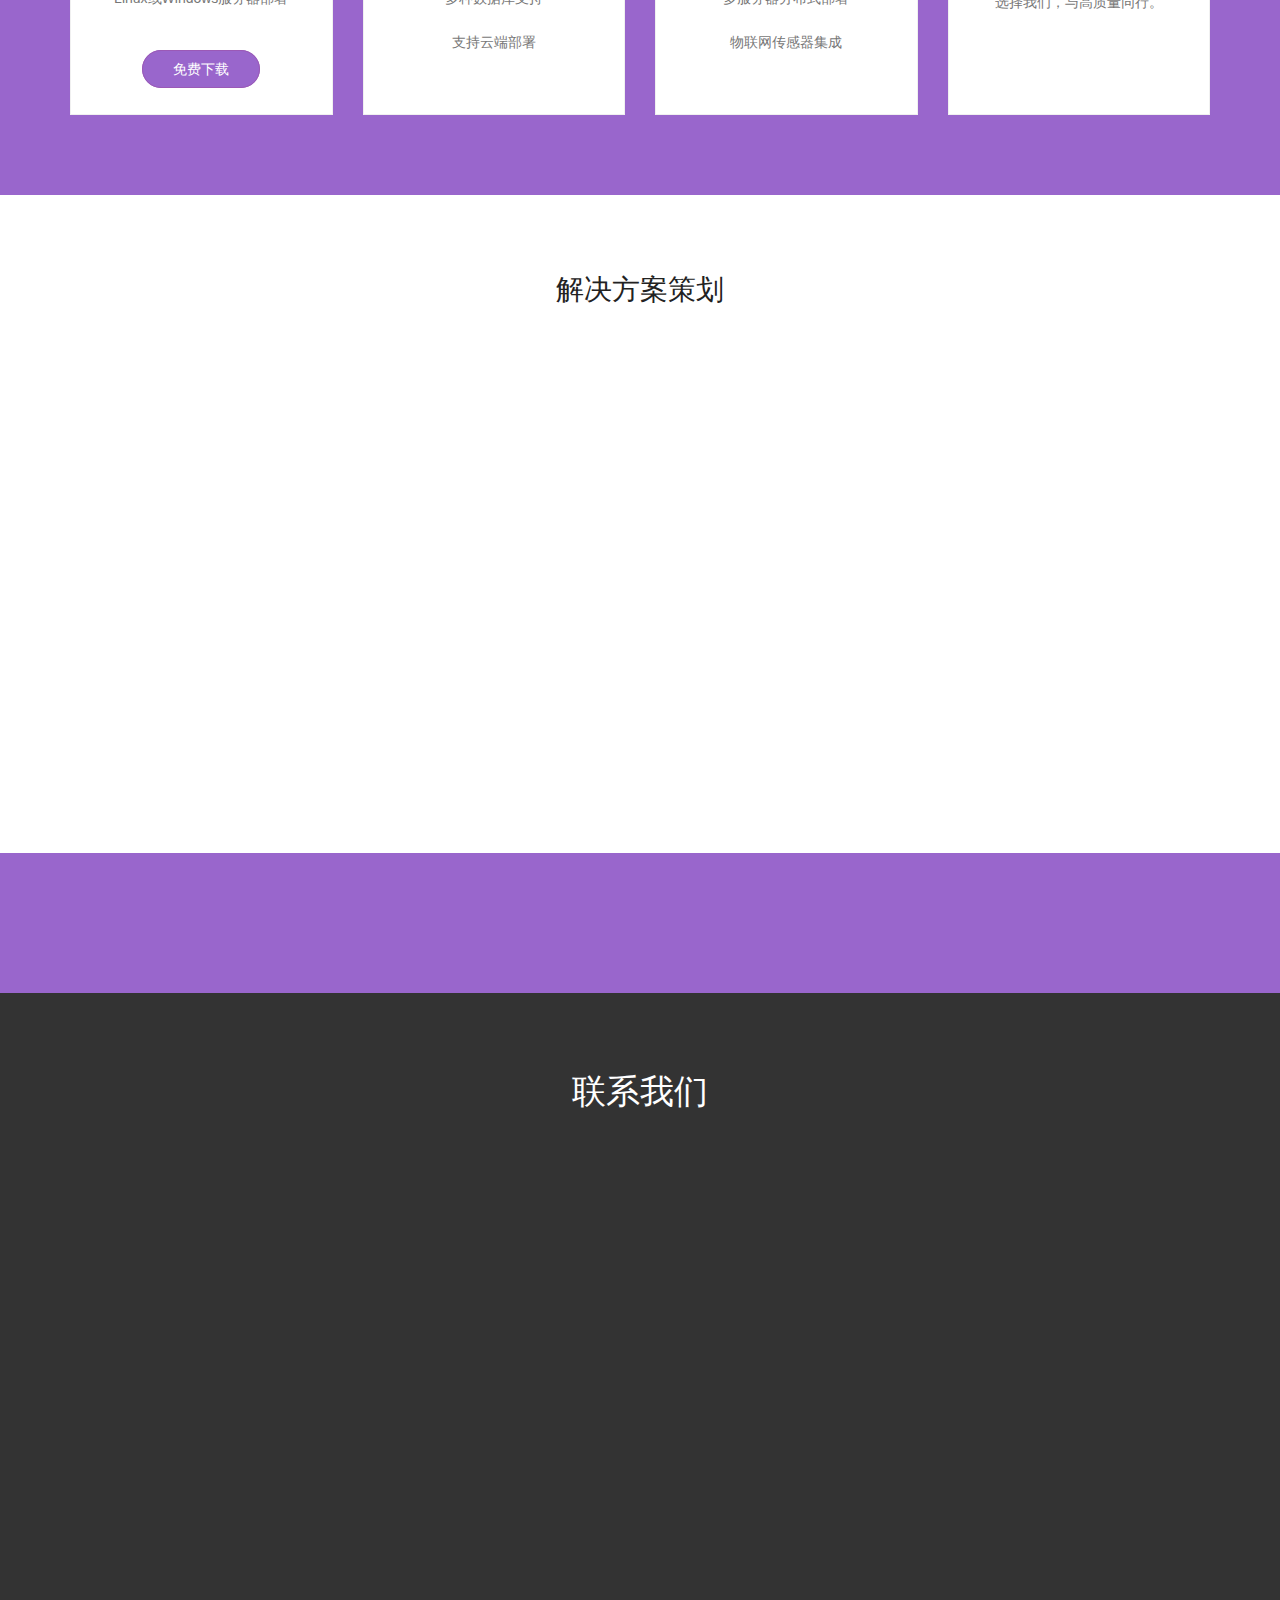
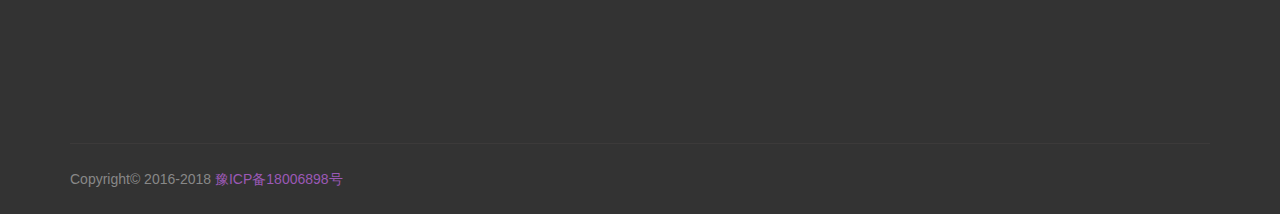
==== commit c40b6355: "修改首页" ====
--- a/index.html
+++ b/index.html
@@ -6,7 +6,7 @@
 	<meta name="viewport" content="width=device-width, maximum-scale=1">
 	<title>本生对象管理平台</title>
 	<meta name="keywords" content="是一个由领域驱动，自我成长的数据开发治理管理平台" />
-	<meta name="description" content="本生数据治理工具，致力于让数据产生价值，用数据来驱动企业决策。可方便的简化ERP，MES等系统。" />
+	<meta name="description" content="本生数据治理，致力于让数据产生价值，用数据来驱动企业决策。可方便的简化ERP，MES等系统。" />
 	<link rel="icon" href="favicon.ico" type="image/png">
 	<link href="Home/css/bootstrap.min.css" rel="stylesheet" type="text/css">
 	<link href="Home/css/style.css" rel="stylesheet" type="text/css">
@@ -94,8 +94,8 @@
 		<!--Aboutus-->
 		<div class="inner_wrapper">
 			<div class="container">
-				<h2>本生数据治理工具 </h2>
-				<div class="text-center">致力于让数据产生价值，用数据来驱动企业决策。</div>
+				<h2>本生数据治理 </h2>
+				<div class="text-center">用数据来驱动业务，让数据产生价值。</div>
 				<div class="inner_section">
 					<div class="lightspot-box">
 						<ul>
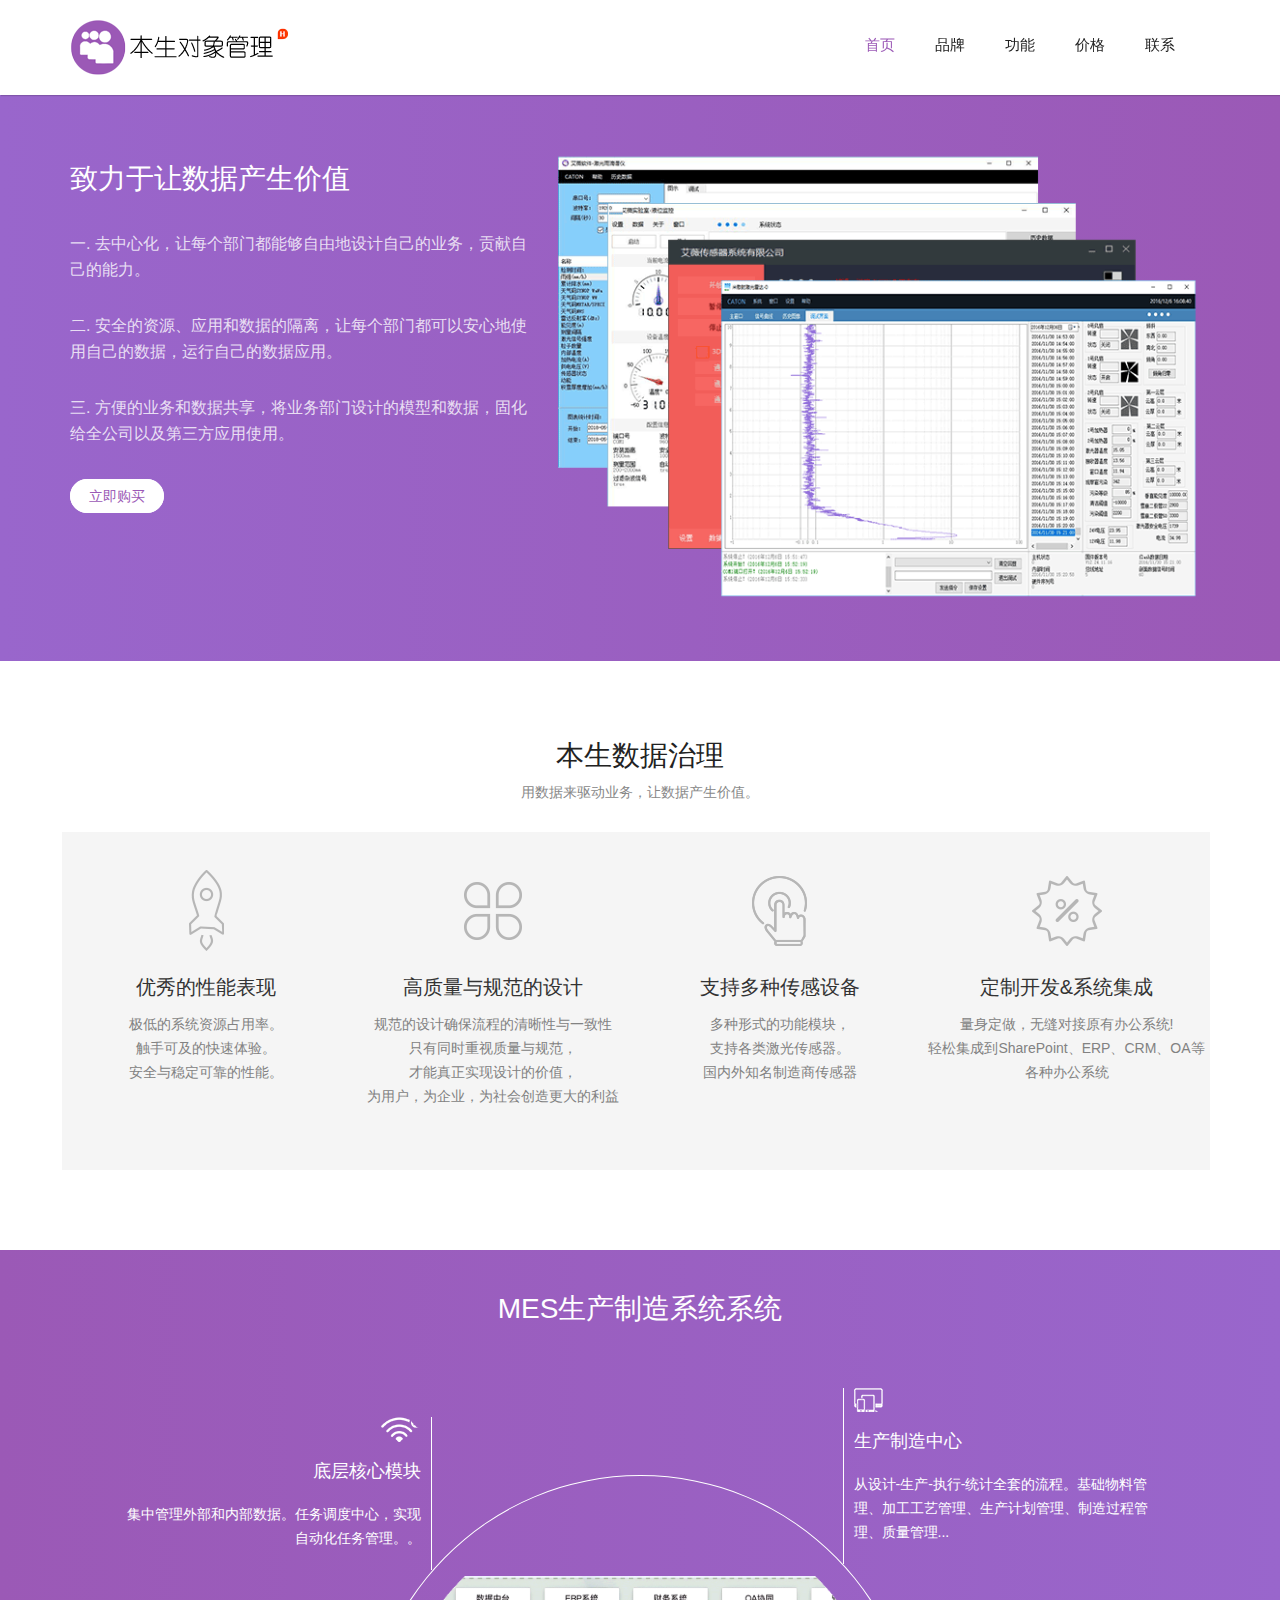
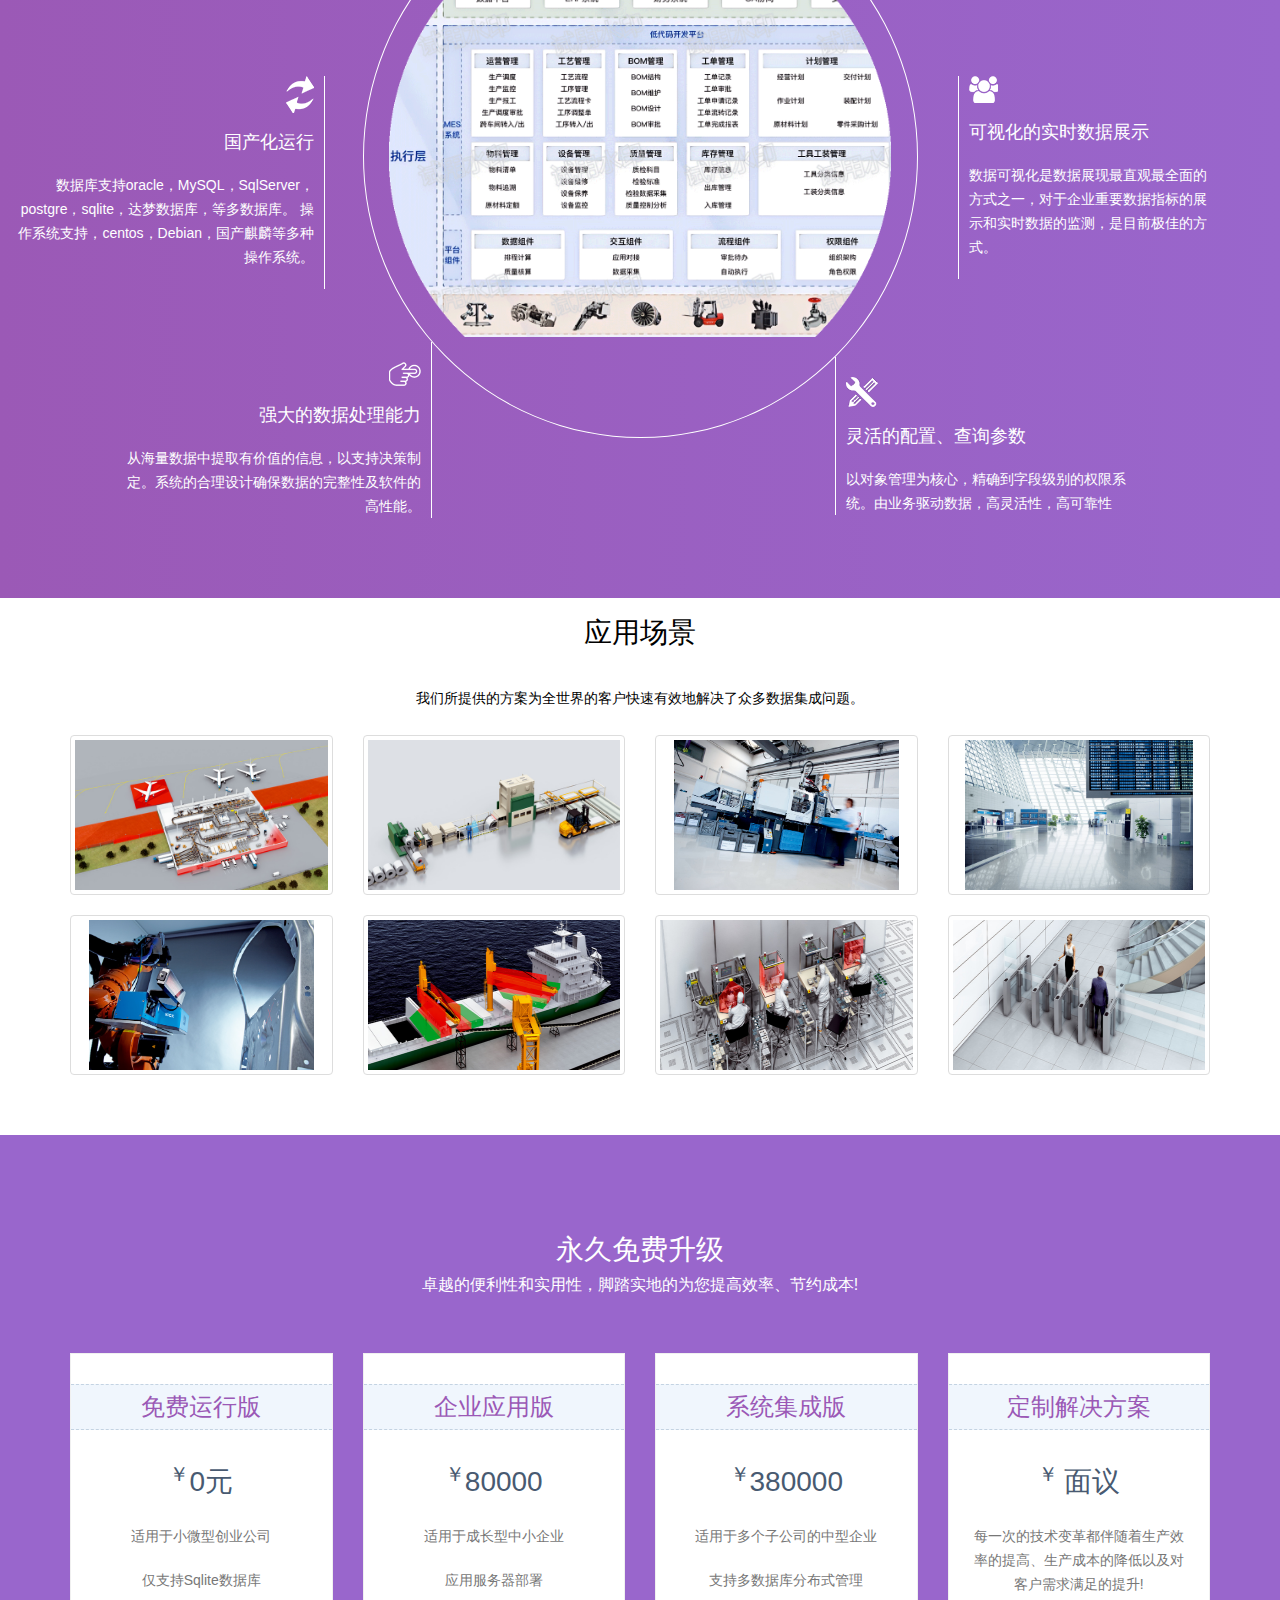
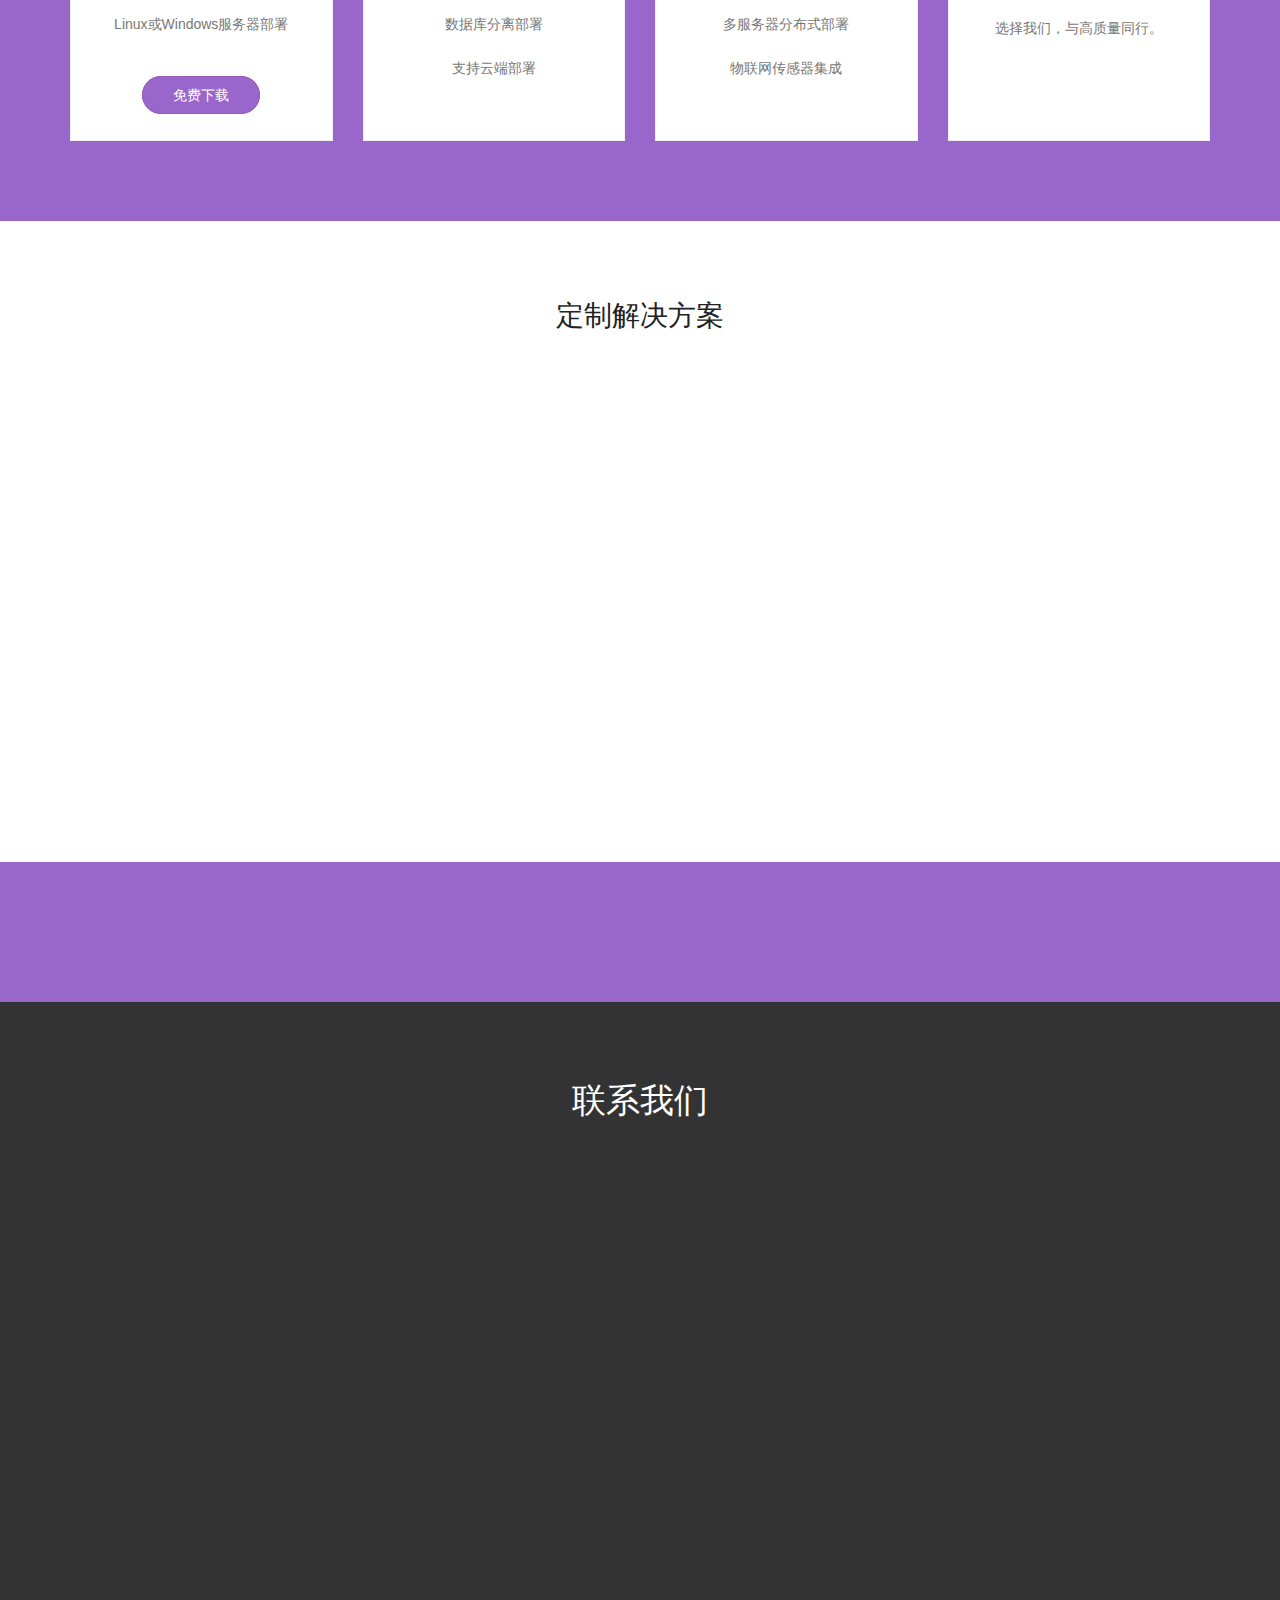
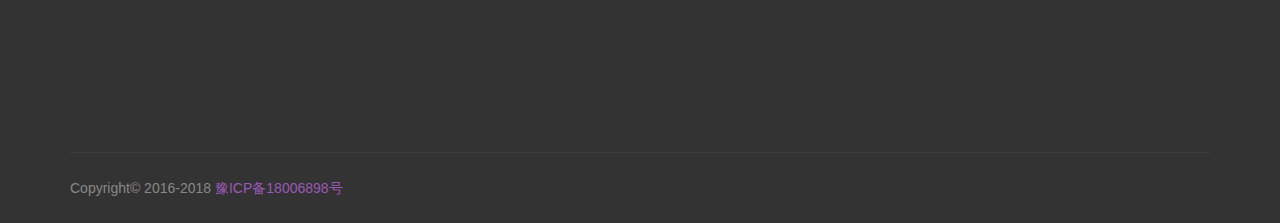
==== commit 931594fa: "修改首页内容" ====
--- a/index.html
+++ b/index.html
@@ -174,7 +174,7 @@
 							<div class="col-lg-12 col-md-12 col-sm-6">
 								<div class="feature-left-middle feature-multi-left">
 									<img src="Home/img/refresh.png" alt="refresh" />
-									<h4>完全国产化运行</h4>
+									<h4>国产化运行</h4>
 									<p>数据库支持oracle，MySQL，SqlServer，postgre，sqlite，达梦数据库，等多数据库。
 										操作系统支持，centos，Debian，国产麒麟等多种操作系统。
 										</p>
@@ -299,7 +299,7 @@
 
 	<section id="pricing" class="pricing-container page_section">
 		<div class="container">
-			<h2>合作共赢，永久免费升级</h2>
+			<h2>永久免费升级</h2>
 			<h6>卓越的便利性和实用性，脚踏实地的为您提高效率、节约成本!</h6>
 			<div class="row">
 				<div class="col-md-3 col-sm-3 col-xs-12">
@@ -332,8 +332,8 @@
 						</div>
 						<div class="pricing-features">
 							<p>适用于成长型中小企业</p>
-							<p>单服务器部署</p>
-							<p>多种数据库支持</p>
+							<p>应用服务器部署</p>
+							<p>数据库分离部署</p>
 							<p>支持云端部署</p>
 						</div>
 						<div class="pricing_btn">
@@ -352,7 +352,7 @@
 						</div>
 						<div class="pricing-features">
 							<p>适用于多个子公司的中型企业</p>
-							<p>支持多数据库集中管理</p>
+							<p>支持多数据库分布式管理</p>
 							<p>多服务器分布式部署</p>
 							<p>物联网传感器集成</p>
 						</div>
@@ -390,7 +390,7 @@
 	<section id="aboutUs">
 		<div class="inner_wrapper">
 			<div class="container">
-				<h2>解决方案策划</h2>
+				<h2>定制解决方案</h2>
 				<div class="inner_section">
 					<div class="row">
 						<div class=" col-lg-4 col-md-4 col-sm-4 col-xs-12 pull-right">
@@ -401,17 +401,17 @@
 								<h3>可根据客户的需求，量身定制一系列符合客户实际应用的软件。</h3>
 								<br/>
 								<p>
-									<b>☆针对性强</b>
-									<br/> &nbsp;&nbsp;&nbsp;&nbsp;&nbsp;&nbsp;&nbsp;&nbsp;每一个软件的开发都要经过细致的系统分析，针对不同企业的情况，编制最适用的程序。在编写软件的过程中，可以将管理者的最新管理思路或者最科学的管理模式融入到软件的数学模型中，从而大大提高了软件的科学价值，带给企业巨大的经济效益;
-									<br/>
-									<b>☆使用方便</b>
-									<br/> &nbsp;&nbsp;&nbsp;&nbsp;&nbsp;&nbsp;&nbsp;&nbsp;完全根据企业现有的工作流程编制程序，用户只需具备基本的计算机使用知识，就可以自如的操控软件，不必进行复杂的培训;
-									<br/>
-									<b>☆费用低廉</b>
-									<br/> &nbsp;&nbsp;&nbsp;&nbsp;&nbsp;&nbsp;&nbsp;&nbsp;定制软件根据企业实际情况，编制企业所需的功能模块，删除没有实际使用价值的功能，最大限度的缩短开发周期，从而节省开发费用;
-									<br/>
-									<b>☆服务周到</b>
-									<br/> &nbsp;&nbsp;&nbsp;&nbsp;&nbsp;&nbsp;&nbsp;&nbsp;定制软件在使用过程中出现的问题，全部由开发商上门解决，对于在调试期内的软件，可以根据实际应用做一些小范围调整，对于一些非定制软件产生的使用故障，也可以由开发商统一解决。
+									<b>贴合企业实际需求</b>
+									<br/> &nbsp;&nbsp;&nbsp;&nbsp;&nbsp;&nbsp;&nbsp;&nbsp;每个企业的生产流程、管理模式和业务流程都有所不同。定制化的MES系统能够更贴合企业的实际需求，提高系统的实用性和效率。
+									<br/>
+									<b>优化生产流程</b>
+									<br/> &nbsp;&nbsp;&nbsp;&nbsp;&nbsp;&nbsp;&nbsp;&nbsp;通过定制MES系统，企业可以优化生产流程，减少生产过程中的浪费，提高生产效率。
+									<br/>
+									<b>数据透明化</b>
+									<br/> &nbsp;&nbsp;&nbsp;&nbsp;&nbsp;&nbsp;&nbsp;&nbsp;定制化的MES系统可以提供更加直观、易用的数据可视化界面，帮助企业更好地监控生产状态，及时发现问题并采取措施。
+									<br/>
+									<b>从企业内部培养团队</b>
+									<br/> &nbsp;&nbsp;&nbsp;&nbsp;&nbsp;&nbsp;&nbsp;&nbsp;定制解决方案强调灵活性和个性化，能够根据企业的实际情况进行调整。这种方法不仅能最大化资源的利用，还能提高团队的协作效率。例如，在技术领域，企业可以根据自身的业务特点和市场需求，定制特定的软件系统，从而提高运营效率和决策能力。
 								</p>
 								<br/>
 
@@ -436,13 +436,13 @@
 			<div class="container">
 				<ul class="fadeInRight animated wow">
 					<li>
-						<a href="https://www.sick.com" target="_blank">SICK 中国</a>
+						<a href="https://www.sick.com" target="_blank"></a>
 					</li>
 					<li>
-						<a href="https://www.micro-epsilon.com/" target="_blank">德国米铱</a>
+						<a href="https://www.micro-epsilon.com/" target="_blank"></a>
 					</li>
 					<li>
-						<a href="https://www.pepperl-fuchs.com/" target="_blank">倍加福</a>
+						<a href="https://www.pepperl-fuchs.com/" target="_blank"></a>
 					</li>
 				</ul>
 			</div>
--- a/Home/css/style.css
+++ b/Home/css/style.css
@@ -1891,7 +1891,7 @@
   padding-bottom: 20px;
   padding-right: 10px;
   position: absolute;
-
+  right: -84px;
   text-align: right;
   top: -58px;
 }
@@ -1937,9 +1937,9 @@
 	padding-top: 20px;
 	padding-right: 10px;
 	position: absolute;
-
+    right: -84px;
 	text-align: right;
-	top: 480px;
+	top: 465px;
 }
 .feature-left-bottom i{
     color: #fff;
@@ -1976,7 +1976,7 @@
   padding-bottom: 20px;
   padding-left: 10px;
   position: absolute;
-  left: -113px;
+  left: -90px;
   text-align: left;
   top: -87px;
 }
@@ -2023,7 +2023,7 @@
 	position: absolute;
 	left: -113px;
 	text-align: left;
-	top: 467px;
+	top: 480px;
 }
 .feature-right-bottom i{
     color: #fff;
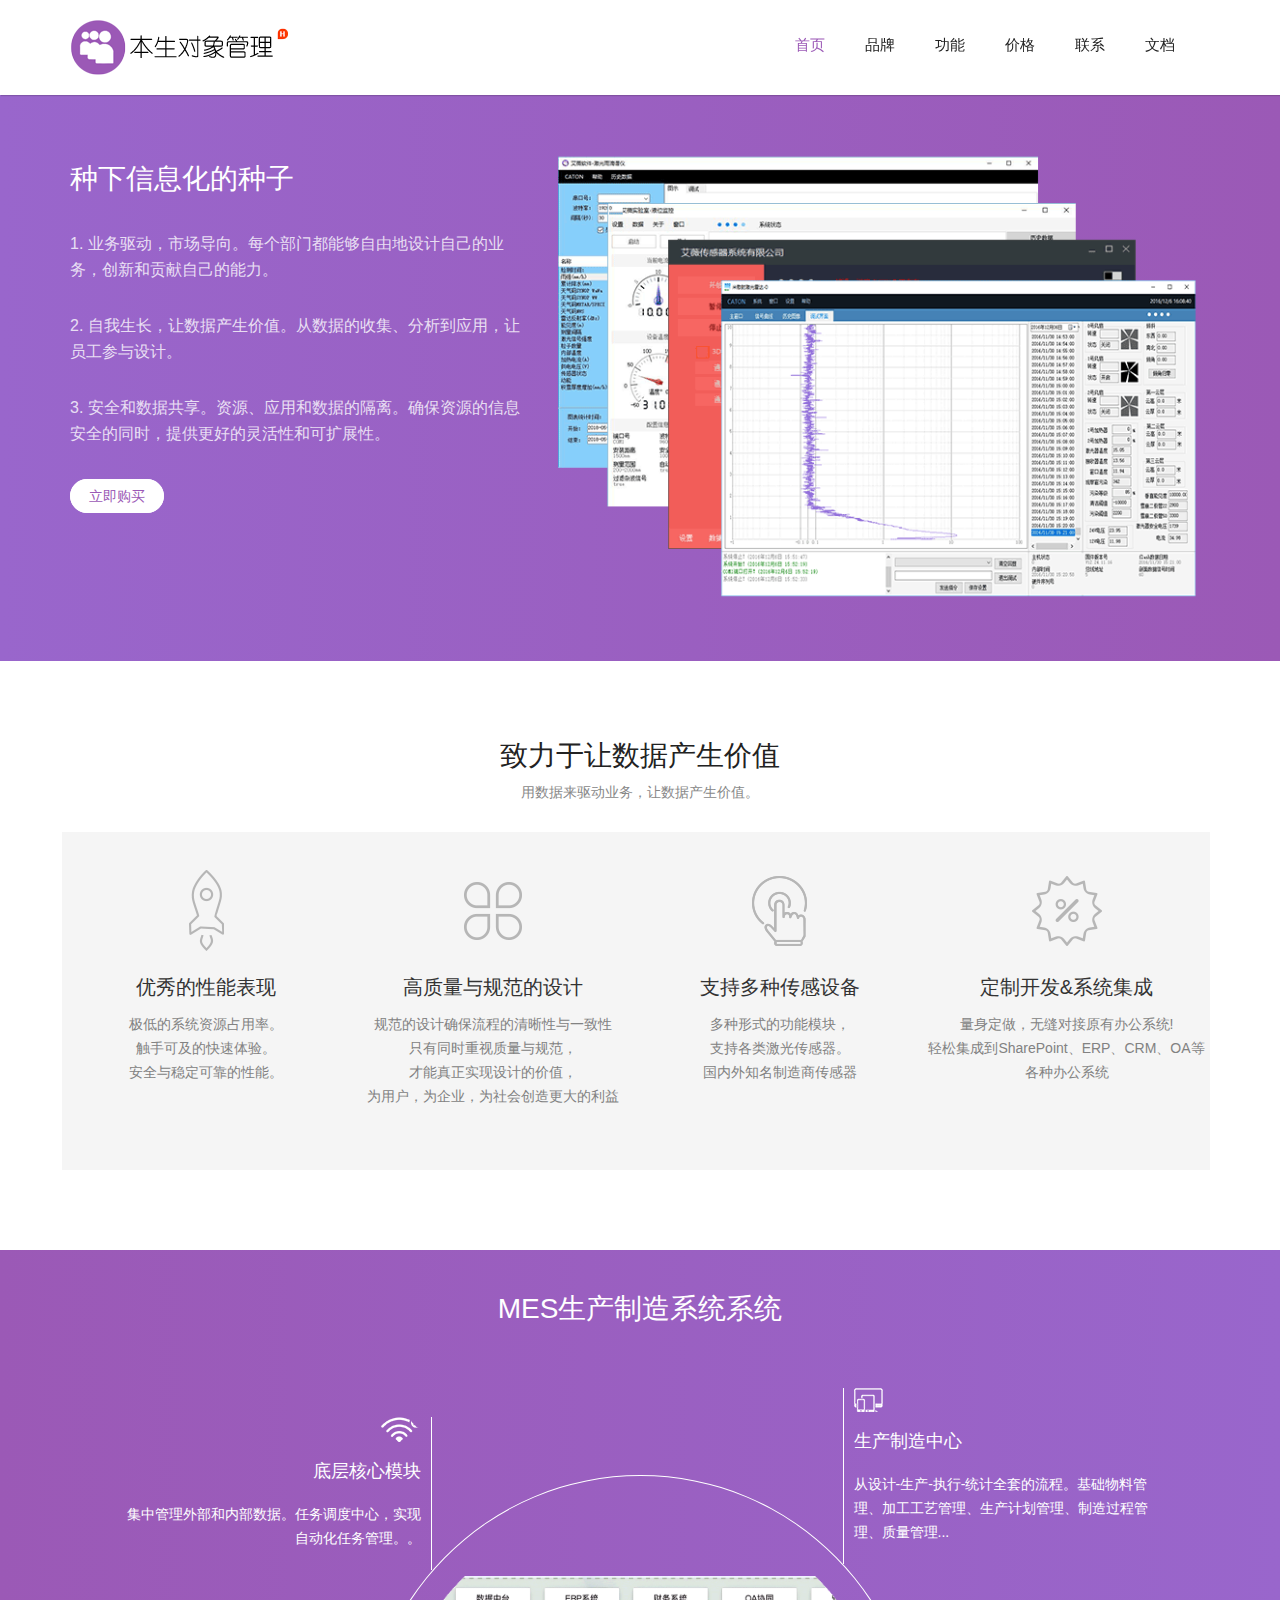
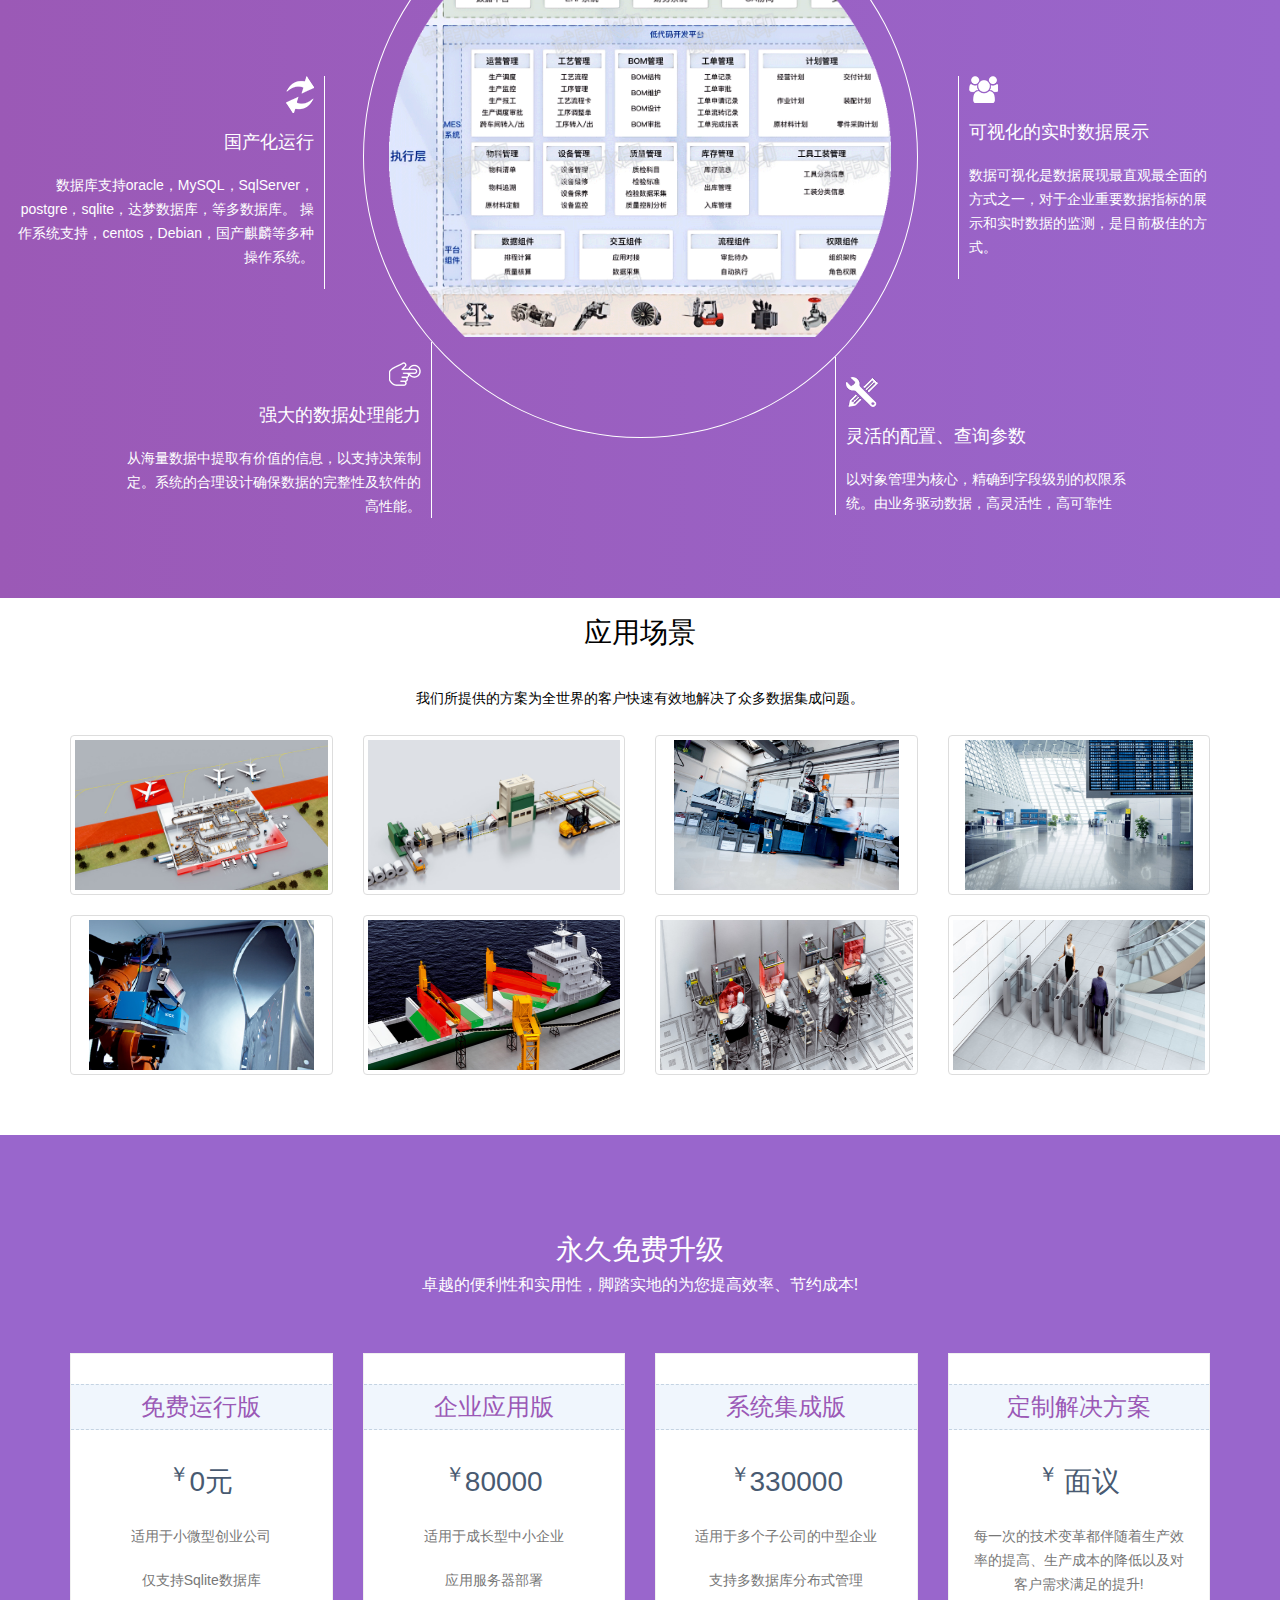
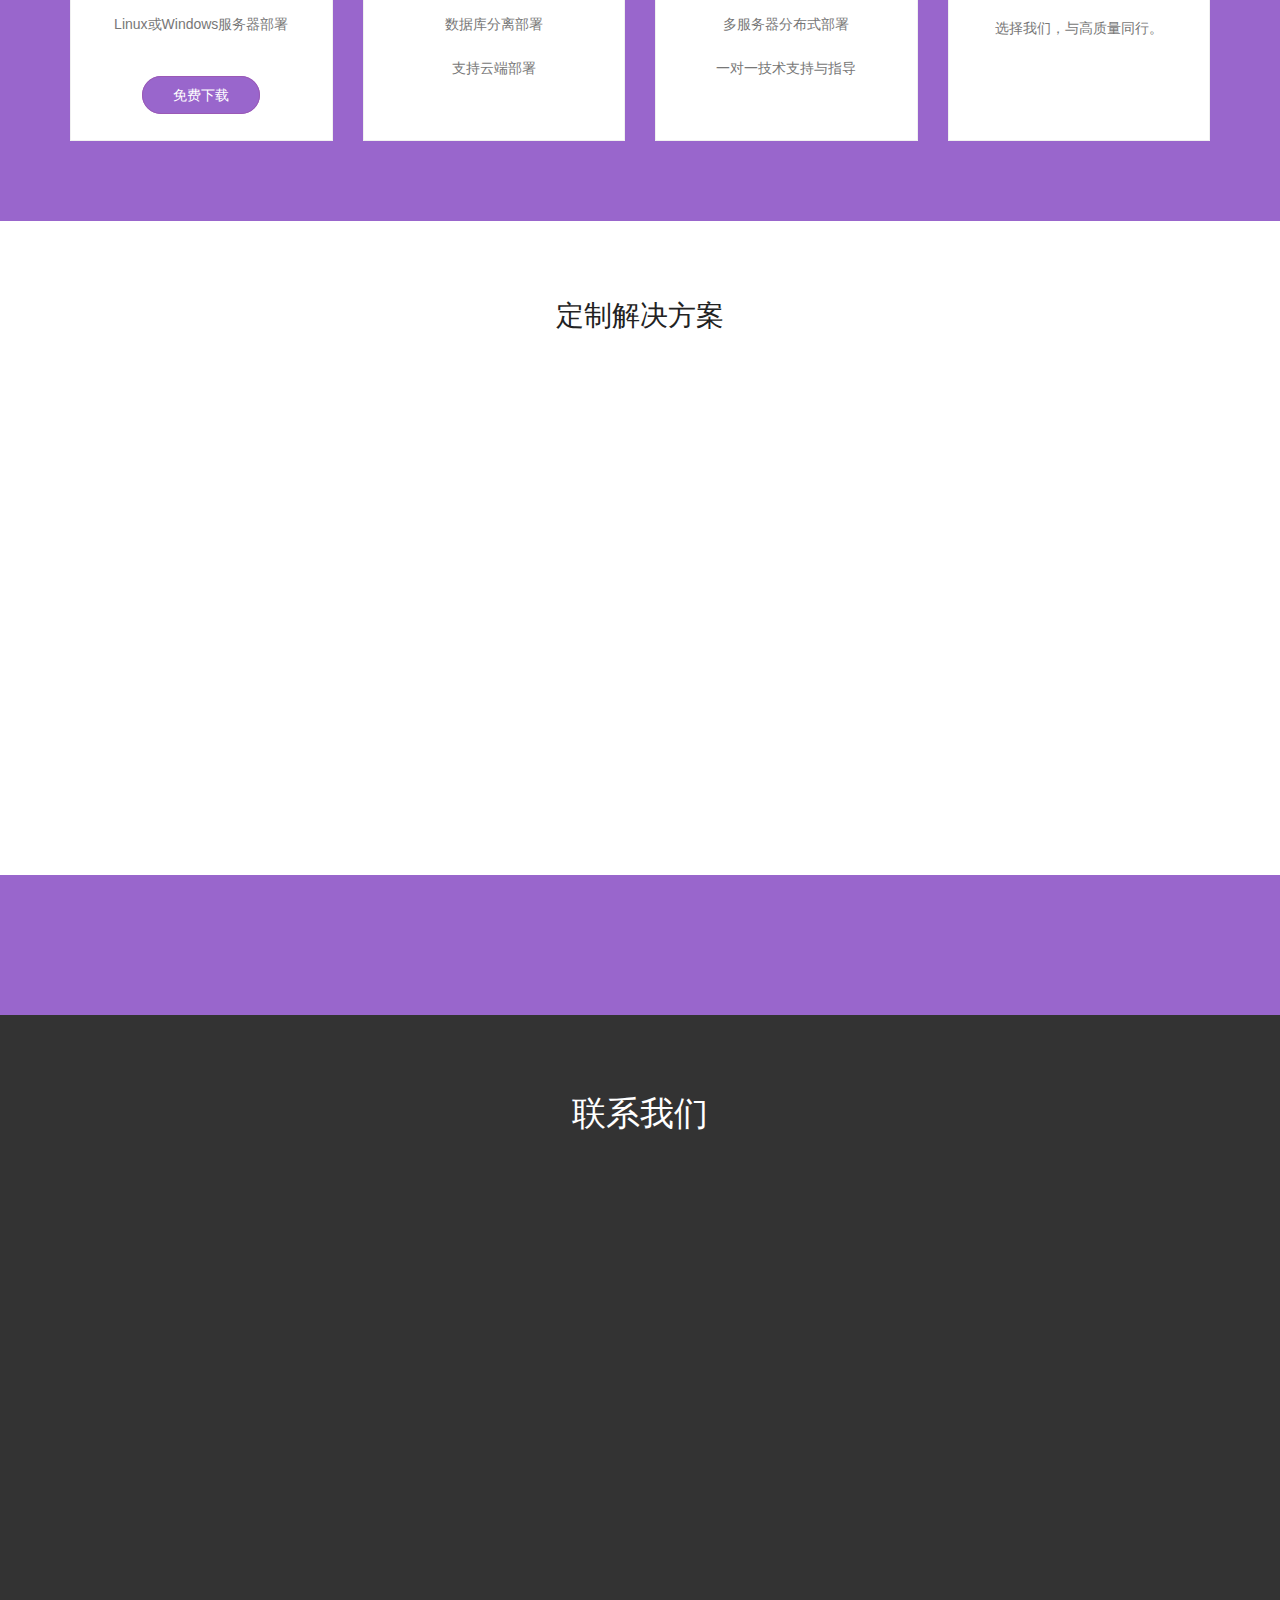
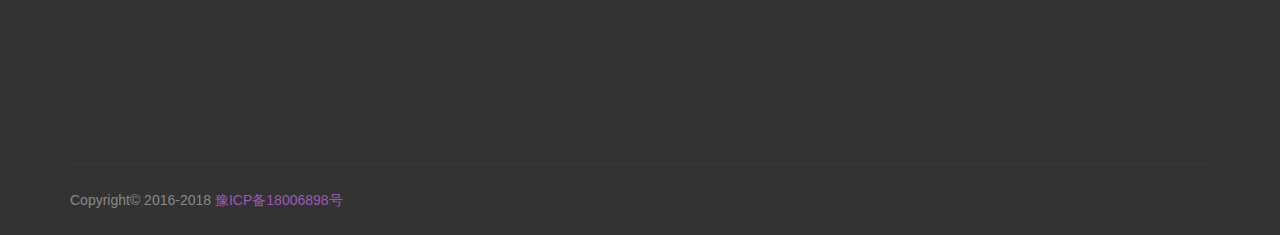
==== commit 13596932: "修改模板" ====
--- a/index.html
+++ b/index.html
@@ -56,6 +56,9 @@
 							<li>
 								<a href="#contact" class="scroll-link">联系</a>
 							</li>
+							<li>
+								<a href="/Docs/index.html#/" target="_blank" class="scroll-link">文档</a>
+							</li>
 						</ul>
 					</div>
 				</nav>
@@ -72,10 +75,10 @@
 					<div class="row">
 						<div class="col-lg-5 col-sm-7">
 							<div class="top_left_cont fadeInDown animated">
-								<h2><strong></strong>致力于让数据产生价值</h2>
-								<p>一. 去中心化，让每个部门都能够自由地设计自己的业务，贡献自己的能力。
-								<p>二. 安全的资源、应用和数据的隔离，让每个部门都可以安心地使用自己的数据，运行自己的数据应用。</p>
-                                <p>三. 方便的业务和数据共享，将业务部门设计的模型和数据，固化给全公司以及第三方应用使用。</p>
+								<h2><strong></strong>种下信息化的种子</h2>
+								<p>1. 业务驱动，市场导向。每个部门都能够自由地设计自己的业务，创新和贡献自己的能力。
+								<p>2. 自我生长，让数据产生价值。从数据的收集、分析到应用，让员工参与设计。</p>
+                                <p>3. 安全和数据共享。资源、应用和数据的隔离。确保资源的信息安全的同时，提供更好的灵活性和可扩展性。</p>
 								
 								<a href="#pricing" class="read_more2">立即购买</a>
 							</div>
@@ -94,7 +97,7 @@
 		<!--Aboutus-->
 		<div class="inner_wrapper">
 			<div class="container">
-				<h2>本生数据治理 </h2>
+				<h2>致力于让数据产生价值</h2>
 				<div class="text-center">用数据来驱动业务，让数据产生价值。</div>
 				<div class="inner_section">
 					<div class="lightspot-box">
@@ -348,13 +351,13 @@
 						</div>
 						<div class="pricing-price">
 							<p>
-								<sup>￥</sup>380000</p>
+								<sup>￥</sup>330000</p>
 						</div>
 						<div class="pricing-features">
 							<p>适用于多个子公司的中型企业</p>
 							<p>支持多数据库分布式管理</p>
 							<p>多服务器分布式部署</p>
-							<p>物联网传感器集成</p>
+							<p>一对一技术支持与指导</p>
 						</div>
 						<div class="pricing_btn">
 
@@ -398,7 +401,7 @@
 						</div>
 						<div class=" col-lg-7 col-md-7 col-sm-7 col-xs-12 pull-left">
 							<div class=" delay-01s animated fadeInDown wow animated">
-								<h3>可根据客户的需求，量身定制一系列符合客户实际应用的软件。</h3>
+								<h3>打造一套符合自身运营流程的系统，通过全面的培训与变革管理，真正实现数字化转型。</h3>
 								<br/>
 								<p>
 									<b>贴合企业实际需求</b>
@@ -571,8 +574,6 @@
 	<script src="Home/js/jquery.isotope.min.js"></script>
 	<script src="Home/js/jquery.magnific-popup.min.js"></script>
 
-	<script src="Home/contact/jqBootstrapValidation.js"></script>
-	<script src="Home/contact/contact_me.js"></script>
 	<script type="text/javascript" src="Home/js/custom.js"></script>
 
 	<script type="text/javascript" src="Home/js/smoothscroll.js"></script>
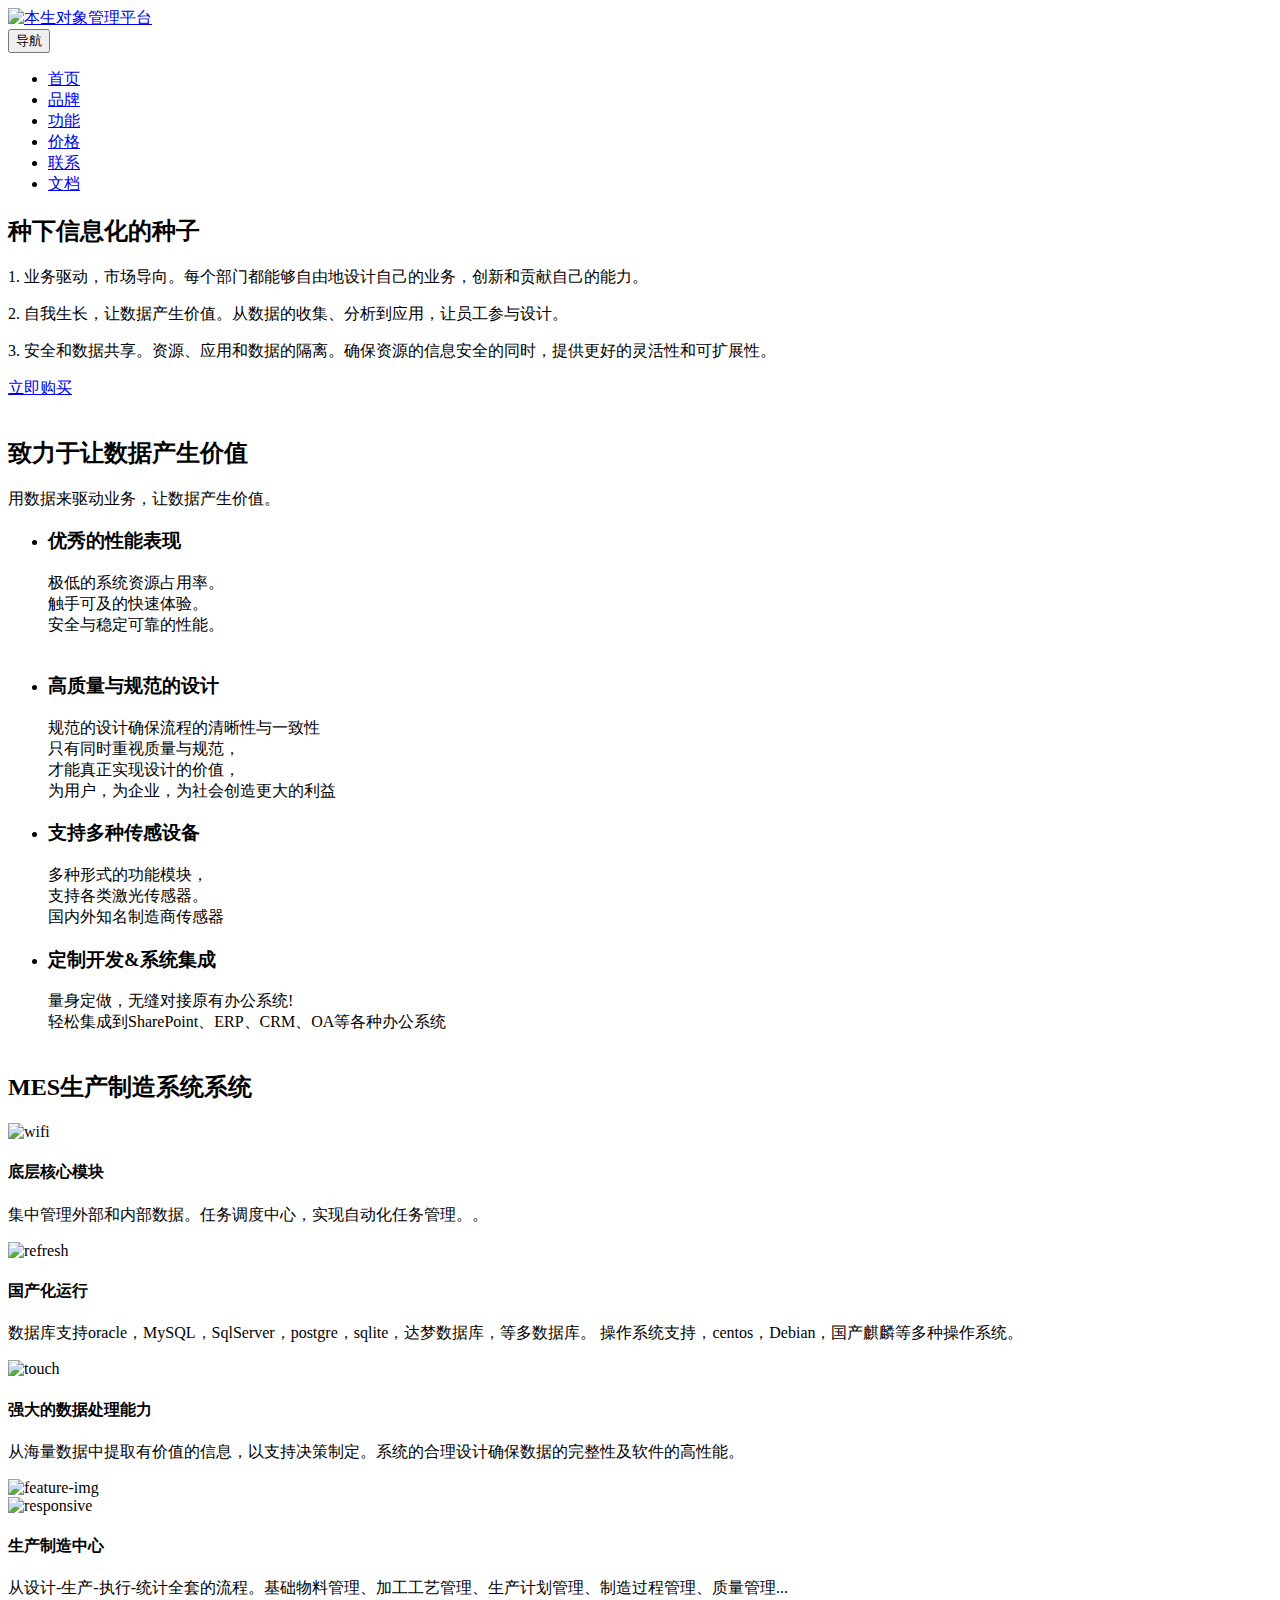
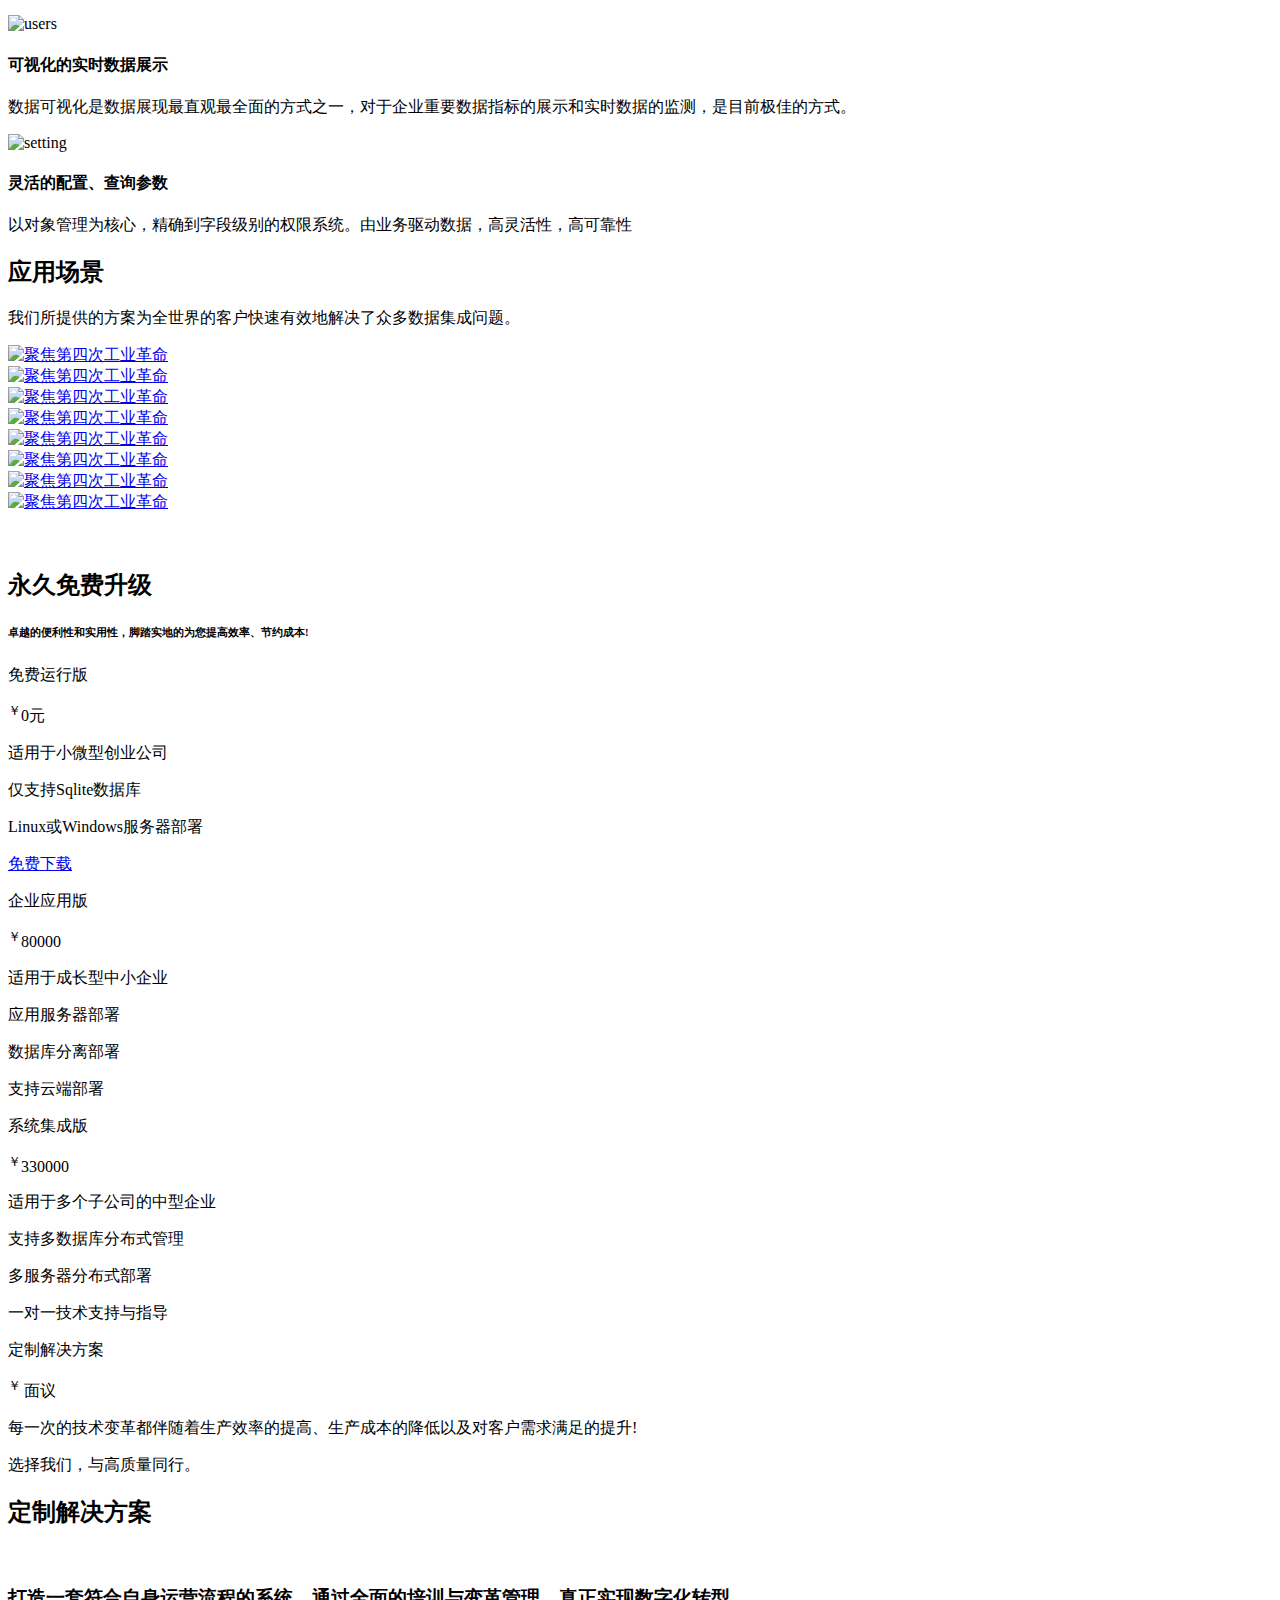
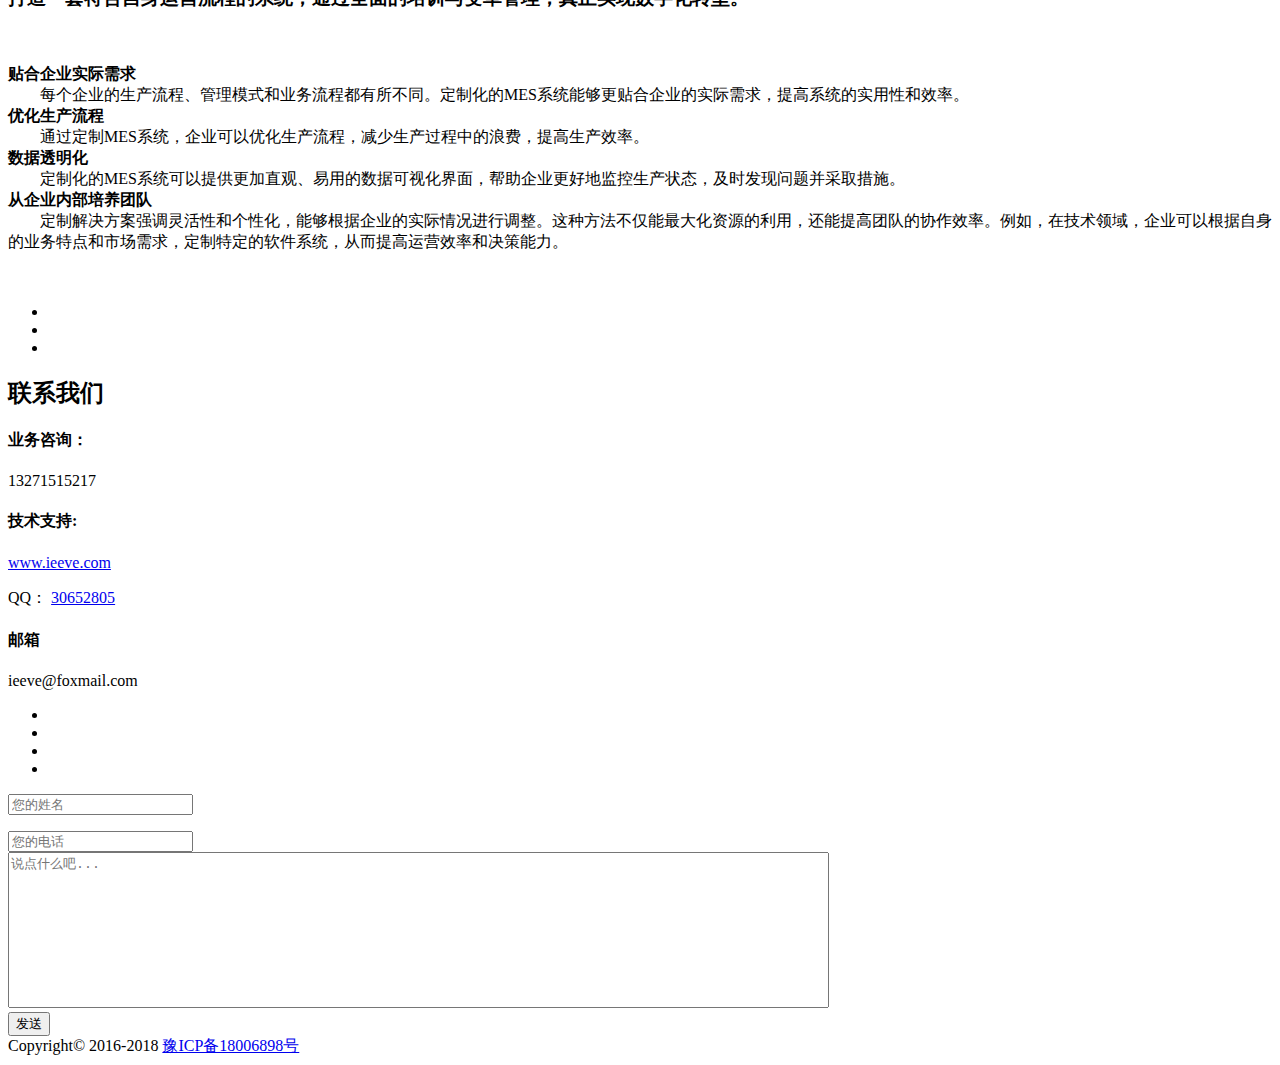
==== commit 5ae05d1a: "改为小写目录" ====
--- a/index.html
+++ b/index.html
@@ -8,15 +8,15 @@
 	<meta name="keywords" content="是一个由领域驱动，自我成长的数据开发治理管理平台" />
 	<meta name="description" content="本生数据治理，致力于让数据产生价值，用数据来驱动企业决策。可方便的简化ERP，MES等系统。" />
 	<link rel="icon" href="favicon.ico" type="image/png">
-	<link href="Home/css/bootstrap.min.css" rel="stylesheet" type="text/css">
-	<link href="Home/css/style.css" rel="stylesheet" type="text/css">
-	<link href="Home/css/font-awesome.css" rel="stylesheet" type="text/css">
-	<link href="Home/css/animate.css" rel="stylesheet" type="text/css">
-	<link href="Home/css/fancybox/jquery.fancybox.css" rel="stylesheet">
-	<link href="Home/css/magnific-popup.css" rel="stylesheet">
-	<link href="Home/css/gallery-1.css" rel="stylesheet">
-	<link rel="stylesheet" href="Home/css/owl.carousel.css">
-	<link rel="stylesheet" href="Home/css/owl.theme.css">
+	<link href="home/css/bootstrap.min.css" rel="stylesheet" type="text/css">
+	<link href="home/css/style.css" rel="stylesheet" type="text/css">
+	<link href="home/css/font-awesome.css" rel="stylesheet" type="text/css">
+	<link href="home/css/animate.css" rel="stylesheet" type="text/css">
+	<link href="home/css/fancybox/jquery.fancybox.css" rel="stylesheet">
+	<link href="home/css/magnific-popup.css" rel="stylesheet">
+	<link href="home/css/gallery-1.css" rel="stylesheet">
+	<link rel="stylesheet" href="home/css/owl.carousel.css">
+	<link rel="stylesheet" href="home/css/owl.theme.css">
 </head>
 
 <body>
@@ -27,7 +27,7 @@
 			<div class="header_box">
 				<div class="logo">
 					<a href="#">
-						<img src="Home/img/logo_ieeve.png" alt="本生对象管理平台">
+						<img src="home/img/logo_ieeve.png" alt="本生对象管理平台">
 					</a>
 				</div>
 				<nav class="navbar navbar-inverse" role="navigation">
@@ -57,7 +57,7 @@
 								<a href="#contact" class="scroll-link">联系</a>
 							</li>
 							<li>
-								<a href="/Docs/index.html#/" target="_blank" class="scroll-link">文档</a>
+								<a href="/docs/index.html#/" target="_blank" class="scroll-link">文档</a>
 							</li>
 						</ul>
 					</div>
@@ -84,7 +84,7 @@
 							</div>
 						</div>
 						<div class="col-lg-7 col-sm-5">
-							<img src="Home/img/main_device.png" class="zoomIn  animated" alt="" />
+							<img src="home/img/main_device.png" class="zoomIn  animated" alt="" />
 						</div>
 					</div>
 				</div>
@@ -168,7 +168,7 @@
 							<!-- feature left-top -->
 							<div class="col-lg-12 col-md-12 col-sm-6">
 								<div class="feature-left-top feature-multi-left">
-									<img src="Home/img/wifi.png" alt="wifi" />
+									<img src="home/img/wifi.png" alt="wifi" />
 									<h4>底层核心模块</h4>
 									<p>集中管理外部和内部数据。任务调度中心，实现自动化任务管理。。</p>
 								</div>
@@ -176,7 +176,7 @@
 							<!-- feature left-middle -->
 							<div class="col-lg-12 col-md-12 col-sm-6">
 								<div class="feature-left-middle feature-multi-left">
-									<img src="Home/img/refresh.png" alt="refresh" />
+									<img src="home/img/refresh.png" alt="refresh" />
 									<h4>国产化运行</h4>
 									<p>数据库支持oracle，MySQL，SqlServer，postgre，sqlite，达梦数据库，等多数据库。
 										操作系统支持，centos，Debian，国产麒麟等多种操作系统。
@@ -186,7 +186,7 @@
 							<!-- feature left-bottom -->
 							<div class="col-lg-12 col-md-12 col-sm-6">
 								<div class="feature-left-bottom feature-multi-left tab-hide">
-									<img src="Home/img/touch.png" alt="touch" />
+									<img src="home/img/touch.png" alt="touch" />
 									<h4>强大的数据处理能力</h4>
 									<p>从海量数据中提取有价值的信息，以支持决策制定。系统的合理设计确保数据的完整性及软件的高性能。</p>
 								</div>
@@ -197,7 +197,7 @@
 					<!-- feature middle start -->
 					<div class="col-lg-6 col-md-4">
 						<div class="feature-middle">
-							<img src="Home/img/thermoIMAGER.png" alt="feature-img" class="img-responsive" />
+							<img src="home/img/thermoIMAGER.png" alt="feature-img" class="img-responsive" />
 						</div>
 					</div>
 
@@ -208,7 +208,7 @@
 						<div class="row">
 							<div class="col-lg-12 col-md-12 col-sm-6">
 								<div class="feature-right-top feature-multi-right tab-hide">
-									<img src="Home/img/responsive.png" alt="responsive" />
+									<img src="home/img/responsive.png" alt="responsive" />
 									<h4>生产制造中心</h4>
 									<p>从设计-生产-执行-统计全套的流程。基础物料管理、加工工艺管理、生产计划管理、制造过程管理、质量管理...
 										</p>
@@ -218,7 +218,7 @@
 						<!-- feature right-middle -->
 						<div class="col-lg-12 col-md-12 col-sm-6">
 							<div class="feature-right-middle feature-multi-right">
-								<img src="Home/img/users.png" alt="users" />
+								<img src="home/img/users.png" alt="users" />
 								<h4>可视化的实时数据展示</h4>
 								<p>数据可视化是数据展现最直观最全面的方式之一，对于企业重要数据指标的展示和实时数据的监测，是目前极佳的方式。</p>
 							</div>
@@ -226,7 +226,7 @@
 						<!-- feature right-bottom -->
 						<div class="col-lg-12 col-md-12 col-sm-6">
 							<div class="feature-right-bottom feature-multi-right">
-								<img src="Home/img/setting.png" alt="setting" />
+								<img src="home/img/setting.png" alt="setting" />
 								<h4>灵活的配置、查询参数</h4>
 								<p>以对象管理为核心，精确到字段级别的权限系统。由业务驱动数据，高灵活性，高可靠性</p>
 							</div>
@@ -250,45 +250,45 @@
 			</div>
 			<div class="row">
 				<div class="col-sm-6 col-md-3">
-					<a href="Home/img/scene/IM0044868.jpg" class="thumbnail">
-						<img style="height: 150px;" src="Home/img/scene/IM0044868.jpg" alt="聚焦第四次工业革命">
-					</a>
-				</div>
-				<div class="col-sm-6 col-md-3">
-					<a href="Home/img/scene/IM0046557.jpg" class="thumbnail">
-						<img style="height: 150px;" src="Home/img/scene/IM0046557.jpg" alt="聚焦第四次工业革命">
-					</a>
-				</div>
-				<div class="col-sm-6 col-md-3">
-					<a href="Home/img/scene/IM0053420.jpg" class="thumbnail">
-						<img style="height: 150px;" src="Home/img/scene/IM0053420.jpg" alt="聚焦第四次工业革命">
-					</a>
-				</div>
-				<div class="col-sm-6 col-md-3">
-					<a href="Home/img/scene/IM0053591.jpg" class="thumbnail">
-						<img style="height: 150px;" src="Home/img/scene/IM0053591.jpg" alt="聚焦第四次工业革命">
+					<a href="home/img/scene/IM0044868.jpg" class="thumbnail">
+						<img style="height: 150px;" src="home/img/scene/IM0044868.jpg" alt="聚焦第四次工业革命">
+					</a>
+				</div>
+				<div class="col-sm-6 col-md-3">
+					<a href="home/img/scene/IM0046557.jpg" class="thumbnail">
+						<img style="height: 150px;" src="home/img/scene/IM0046557.jpg" alt="聚焦第四次工业革命">
+					</a>
+				</div>
+				<div class="col-sm-6 col-md-3">
+					<a href="home/img/scene/IM0053420.jpg" class="thumbnail">
+						<img style="height: 150px;" src="home/img/scene/IM0053420.jpg" alt="聚焦第四次工业革命">
+					</a>
+				</div>
+				<div class="col-sm-6 col-md-3">
+					<a href="home/img/scene/IM0053591.jpg" class="thumbnail">
+						<img style="height: 150px;" src="home/img/scene/IM0053591.jpg" alt="聚焦第四次工业革命">
 					</a>
 				</div>
 			</div>
 			<div class="row">
 				<div class="col-sm-6 col-md-3">
-					<a href="Home/img/scene/IM0054672.jpg" class="thumbnail">
-						<img style="height: 150px;" src="Home/img/scene/IM0054672.jpg" alt="聚焦第四次工业革命">
-					</a>
-				</div>
-				<div class="col-sm-6 col-md-3">
-					<a href="Home/img/scene/IM0058844.jpg" class="thumbnail">
-						<img style="height: 150px;" src="Home/img/scene/IM0058844.jpg" alt="聚焦第四次工业革命">
-					</a>
-				</div>
-				<div class="col-sm-6 col-md-3">
-					<a href="Home/img/scene/IM0065085.jpg" class="thumbnail">
-						<img style="height: 150px;" src="Home/img/scene/IM0065085.jpg" alt="聚焦第四次工业革命">
-					</a>
-				</div>
-				<div class="col-sm-6 col-md-3">
-					<a href="Home/img/scene/IM0073026.jpg" class="thumbnail">
-						<img style="height: 150px;" src="Home/img/scene/IM0073026.jpg" alt="聚焦第四次工业革命">
+					<a href="home/img/scene/IM0054672.jpg" class="thumbnail">
+						<img style="height: 150px;" src="home/img/scene/IM0054672.jpg" alt="聚焦第四次工业革命">
+					</a>
+				</div>
+				<div class="col-sm-6 col-md-3">
+					<a href="home/img/scene/IM0058844.jpg" class="thumbnail">
+						<img style="height: 150px;" src="home/img/scene/IM0058844.jpg" alt="聚焦第四次工业革命">
+					</a>
+				</div>
+				<div class="col-sm-6 col-md-3">
+					<a href="home/img/scene/IM0065085.jpg" class="thumbnail">
+						<img style="height: 150px;" src="home/img/scene/IM0065085.jpg" alt="聚焦第四次工业革命">
+					</a>
+				</div>
+				<div class="col-sm-6 col-md-3">
+					<a href="home/img/scene/IM0073026.jpg" class="thumbnail">
+						<img style="height: 150px;" src="home/img/scene/IM0073026.jpg" alt="聚焦第四次工业革命">
 					</a>
 				</div>
 			</div>
@@ -397,7 +397,7 @@
 				<div class="inner_section">
 					<div class="row">
 						<div class=" col-lg-4 col-md-4 col-sm-4 col-xs-12 pull-right">
-							<img src="Home/img/about-img.png" class="delay-03s animated wow zoomIn" alt="">
+							<img src="home/img/about-img.png" class="delay-03s animated wow zoomIn" alt="">
 						</div>
 						<div class=" col-lg-7 col-md-7 col-sm-7 col-xs-12 pull-left">
 							<div class=" delay-01s animated fadeInDown wow animated">
@@ -559,27 +559,27 @@
 		</div>
 	</footer>
 
-	<script type="text/javascript" src="Home/js/jquery-1.11.0.min.js"></script>
-	<script type="text/javascript" src="Home/js/bootstrap.min.js"></script>
-	<script type="text/javascript" src="Home/js/jquery-scrolltofixed.js"></script>
-	<script type="text/javascript" src="Home/js/jquery.nav.js"></script>
-	<script type="text/javascript" src="Home/js/jquery.easing.1.3.js"></script>
-	<script type="text/javascript" src="Home/js/jquery.isotope.js"></script>
-	<script type="text/javascript" src="Home/js/wow.js"></script>
-
-
-	<script src="Home/js/jquery.fancybox.pack.js"></script>
-	<script src="Home/js/jquery.fancybox-media.js"></script>
-	<script src="Home/js/modernizr.custom.js"></script>
-	<script src="Home/js/jquery.isotope.min.js"></script>
-	<script src="Home/js/jquery.magnific-popup.min.js"></script>
-
-	<script type="text/javascript" src="Home/js/custom.js"></script>
-
-	<script type="text/javascript" src="Home/js/smoothscroll.js"></script>
-	<script type="text/javascript" src="Home/js/owl.carousel.min.js"></script>
-
-	<script type="text/javascript" src="Home/js/main.js"></script>
+	<script type="text/javascript" src="home/js/jquery-1.11.0.min.js"></script>
+	<script type="text/javascript" src="home/js/bootstrap.min.js"></script>
+	<script type="text/javascript" src="home/js/jquery-scrolltofixed.js"></script>
+	<script type="text/javascript" src="home/js/jquery.nav.js"></script>
+	<script type="text/javascript" src="home/js/jquery.easing.1.3.js"></script>
+	<script type="text/javascript" src="home/js/jquery.isotope.js"></script>
+	<script type="text/javascript" src="home/js/wow.js"></script>
+
+
+	<script src="home/js/jquery.fancybox.pack.js"></script>
+	<script src="home/js/jquery.fancybox-media.js"></script>
+	<script src="home/js/modernizr.custom.js"></script>
+	<script src="home/js/jquery.isotope.min.js"></script>
+	<script src="home/js/jquery.magnific-popup.min.js"></script>
+
+	<script type="text/javascript" src="home/js/custom.js"></script>
+
+	<script type="text/javascript" src="home/js/smoothscroll.js"></script>
+	<script type="text/javascript" src="home/js/owl.carousel.min.js"></script>
+
+	<script type="text/javascript" src="home/js/main.js"></script>
 </body>
 
 </html>
